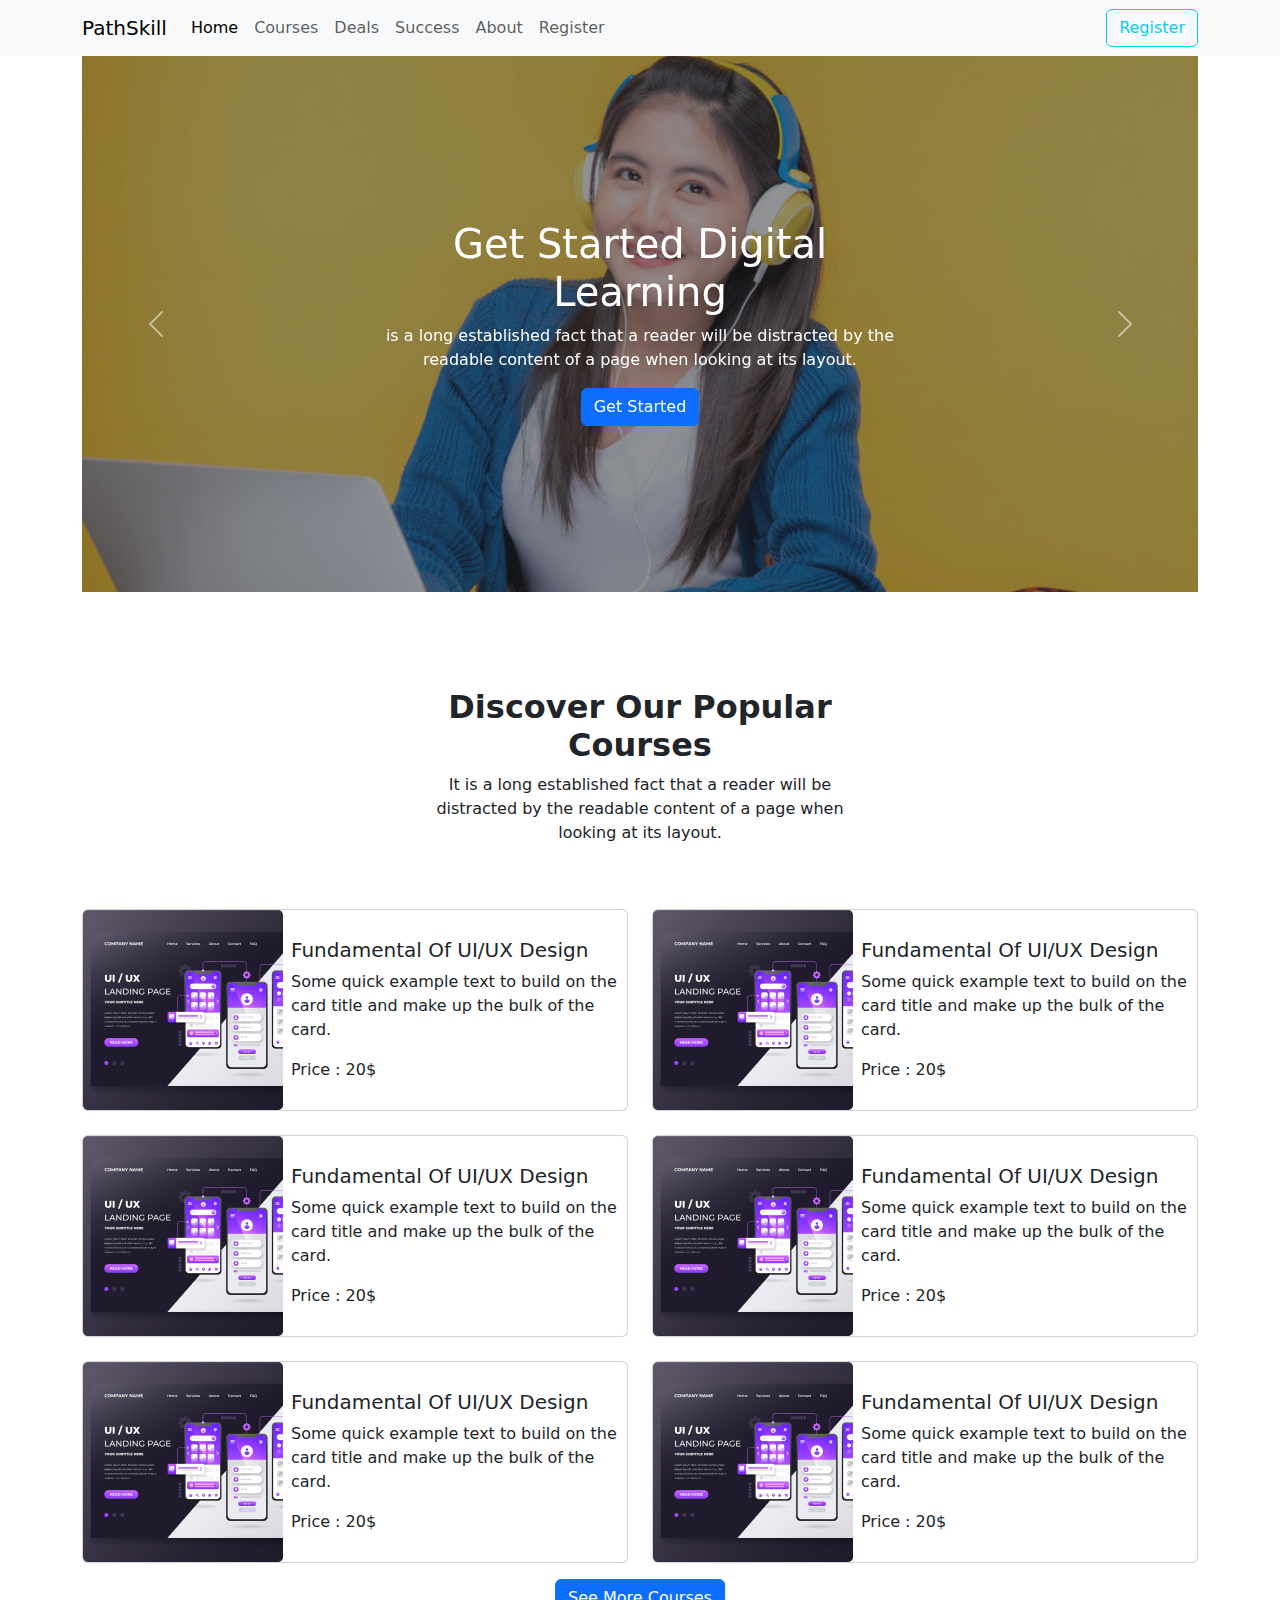
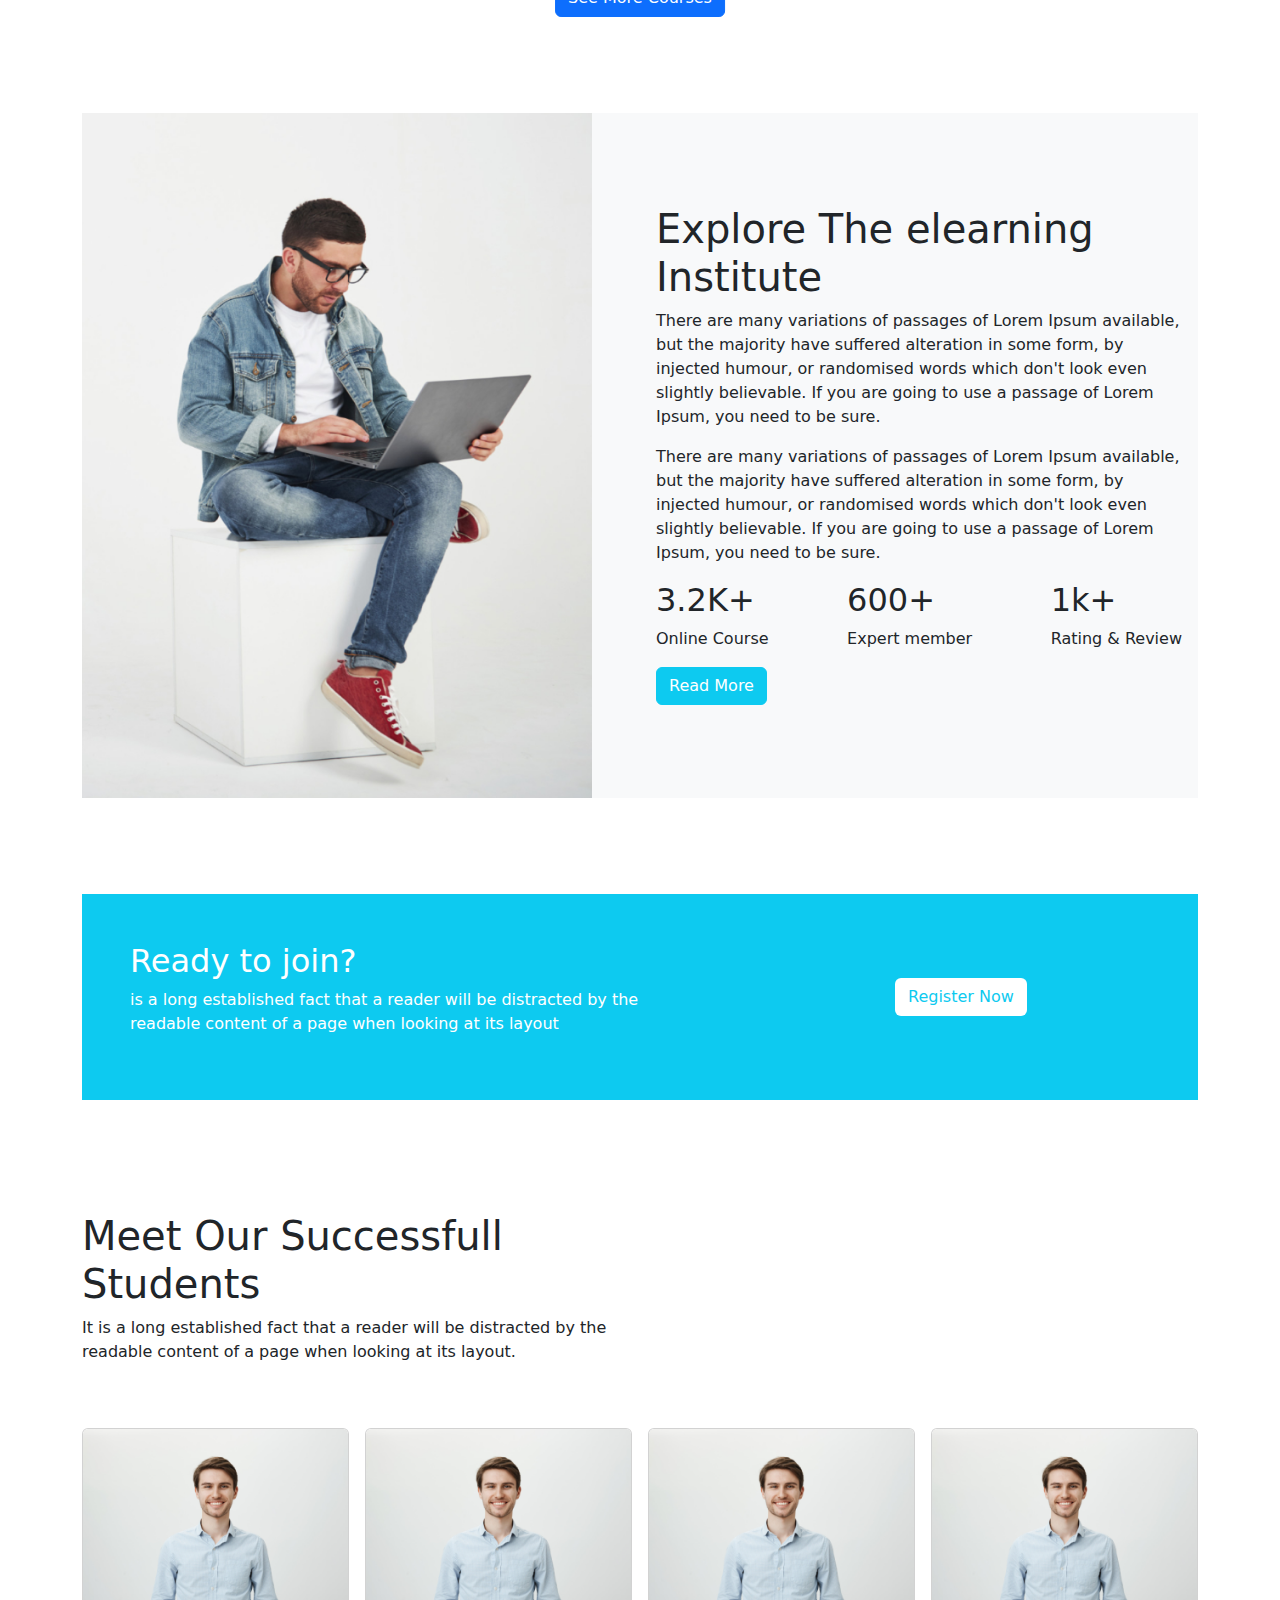
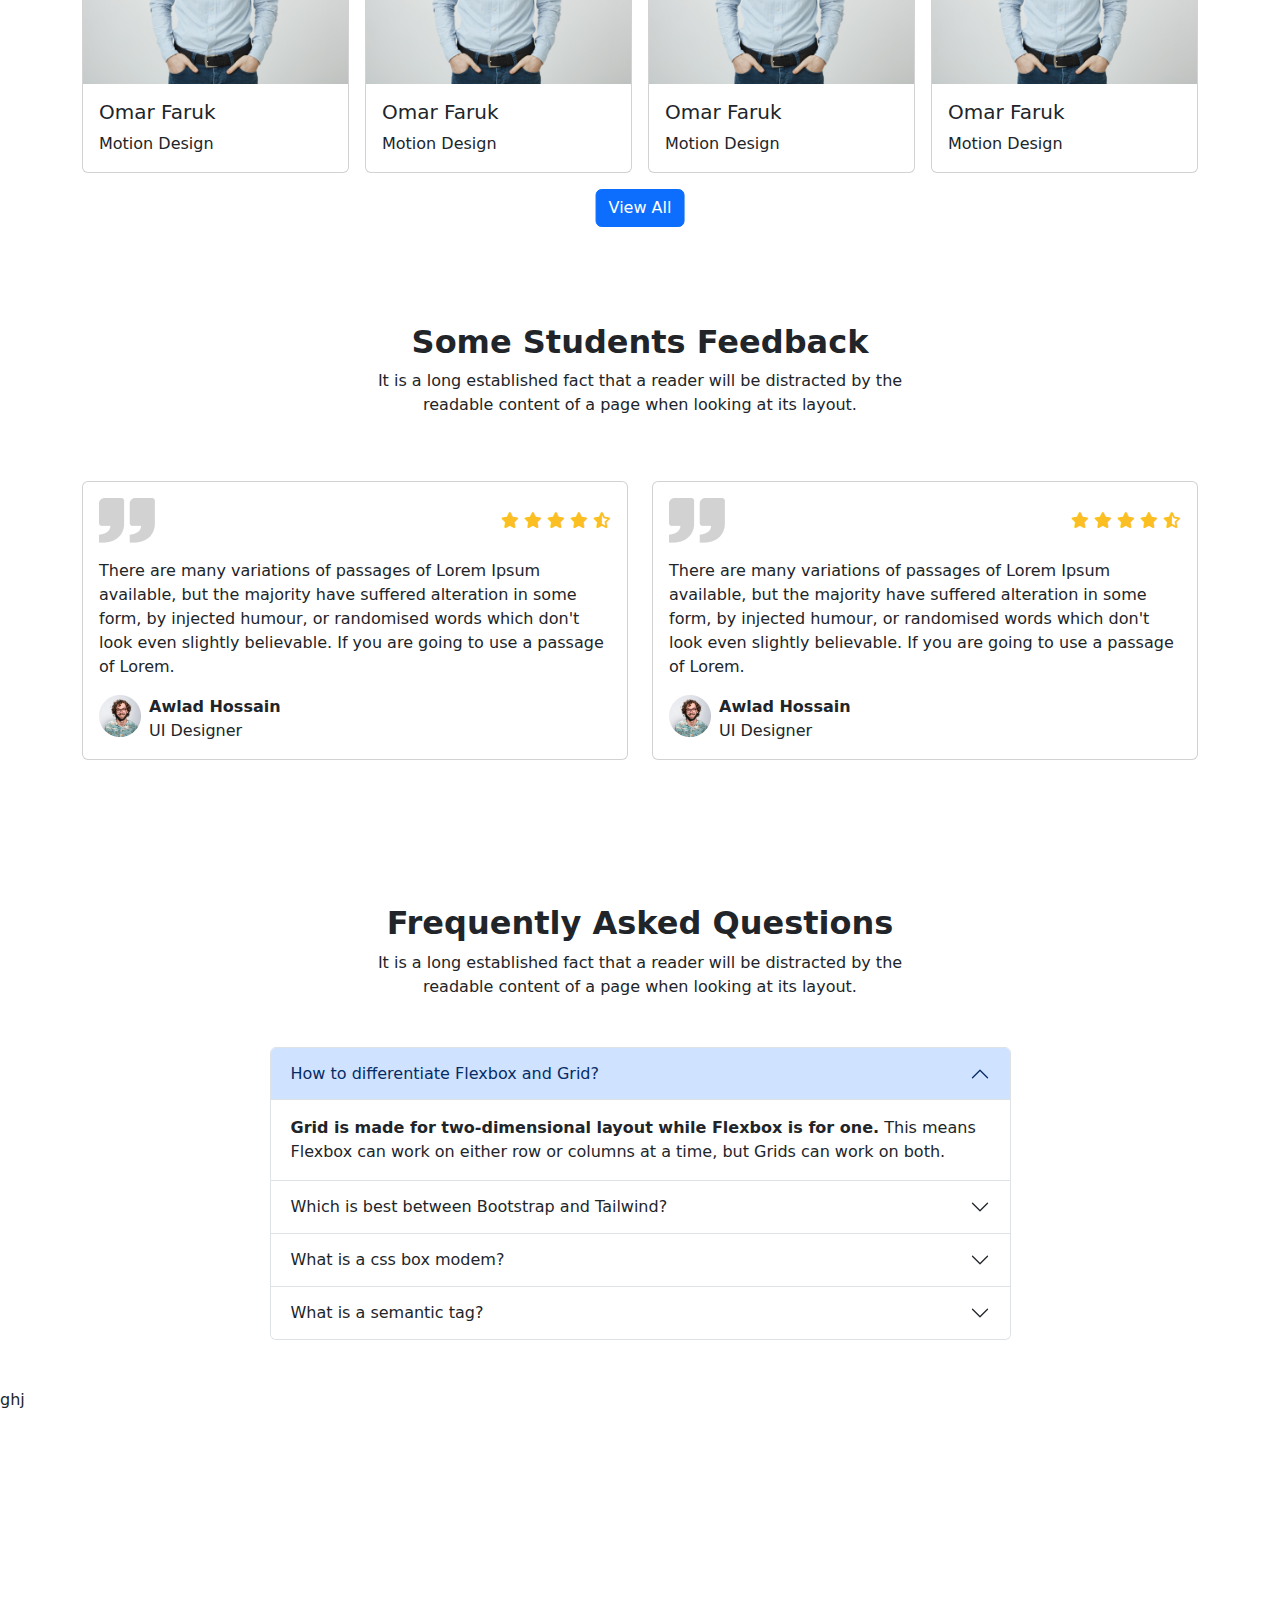
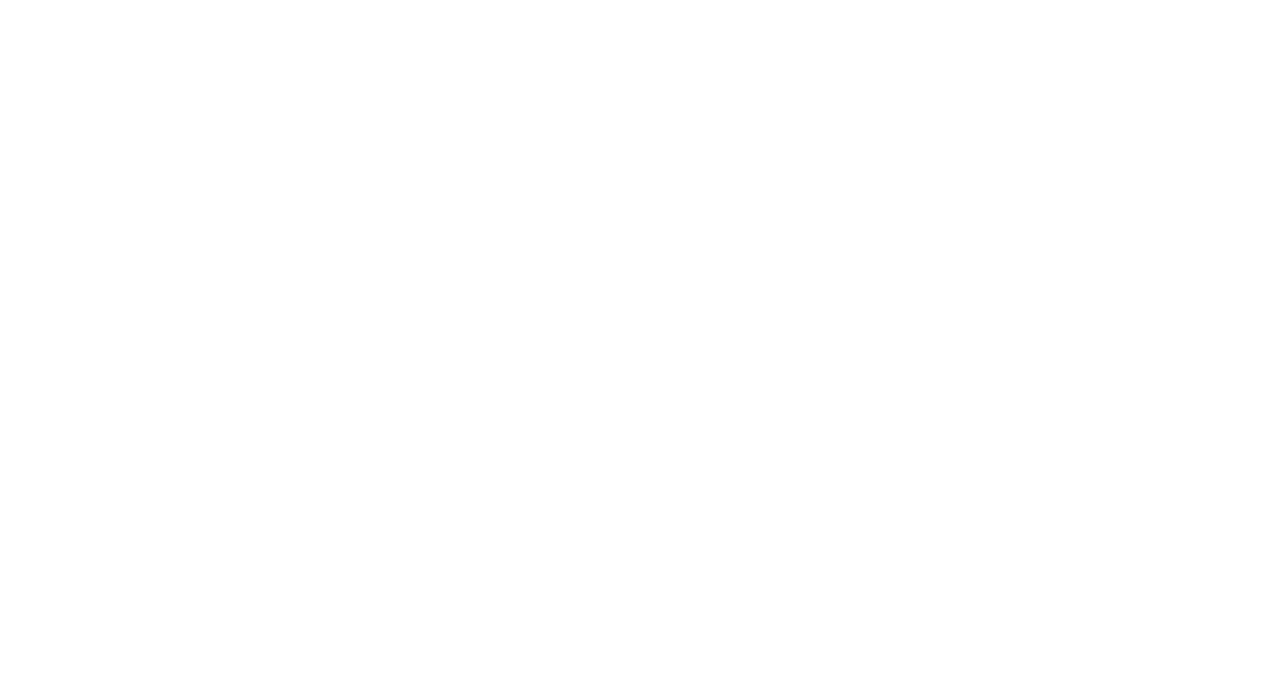
==== index.html @ 7bdda912 "FQA section added" ====
<!DOCTYPE html>
<html lang="en">

<head>
  <meta charset="UTF-8">
  <meta http-equiv="X-UA-Compatible" content="IE=edge">
  <meta name="viewport" content="width=device-width, initial-scale=1.0">
  <title>PathSkill</title>
  <!-- ----- bootstrap css link ---- -->
  <link rel="stylesheet" href="https://cdn.jsdelivr.net/npm/bootstrap@5.2.0/dist/css/bootstrap.min.css">
  <!-- ------ font awesam link ------ -->
  <link rel="stylesheet" href="css/all.min.css">
  <!-- ---- my style link ----- -->
  <link rel="stylesheet" href="css/style.css">
  <style>
    .slider-contain {
      left: 25%;
      right: 25%;
    }
  </style>
</head>

<body>
  <!-- =========== navbar  section start ========= -->
  <nav class="navbar navbar-expand-lg navbar-light bg-light">
    <div class="container justify-content-between d-flex">
      <div>
        <a class="navbar-brand" href="#">PathSkill</a>
        <button class="navbar-toggler" type="button" data-bs-toggle="collapse" data-bs-target="#navbarSupportedContent"
          aria-controls="navbarSupportedContent" aria-expanded="false" aria-label="Toggle navigation">
          <span class="navbar-toggler-icon"></span>
        </button>
      </div>
      <div class="collapse navbar-collapse" id="navbarSupportedContent">
        <ul class="navbar-nav mb-2 mb-lg-0">
          <li class="nav-item">
            <a class="nav-link active" aria-current="page" href="#">Home</a>
          </li>
          <li class="nav-item">
            <a class="nav-link" href="#">Courses</a>
          </li>
          <li class="nav-item">
            <a class="nav-link" href="#">Deals</a>
          </li>
          <li class="nav-item">
            <a class="nav-link" href="#">Success</a>
          </li>
          <li class="nav-item">
            <a class="nav-link" href="#">About</a>
          </li>
          <li class="nav-item">
            <a class="nav-link" href="#">Register</a>
          </li>
        </ul>
      </div>
      <div class=""><button class="btn text-info border-1 border-info">Register</button></div>
    </div>
  </nav>
  <!-- =========== navbar  section end ========= -->
  <!-- =========== Slider section start ========= -->

  <div id="carouselExampleControlsNoTouching" class="container carousel slide" data-bs-touch="false"
    data-bs-interval="false">
    <div class="carousel-inner">
      <div class="carousel-item active">
        <img src="images/slider/slider-1.png" class="d-block w-100" alt="...">
        <div class="bg-dark position-absolute top-0 bg-dark w-100 h-100 bg-opacity-50"></div>
        <div class="carousel-caption top-50 translate-middle-y slider-contain">
          <h1 class="text-white">Get Started Digital Learning</h1>
          <p class="text-white"> is a long established fact that a reader will be distracted by the readable content of
            a page when looking at its layout.</p>
          <button class="btn btn-primary">Get Started</button>
        </div>
      </div>
      <div class="carousel-item">
        <img src="images/slider/slider-2.png" class="d-block w-100" alt="...">
        <div class="bg-dark position-absolute top-0 bg-dark w-100 h-100 bg-opacity-50"></div>
        <div class="carousel-caption top-50 translate-middle-y slider-contain">
          <h1>Get Started Digital Learning</h1>
          <p> is a long established fact that a reader will be distracted by the readable content of a page when looking
            at its layout.</p>
          <button class="btn btn-primary">Get Started</button>
        </div>
      </div>
      <div class="carousel-item">
        <img src="images/slider/slider-3.png" class="d-block w-100" alt="...">
        <div class="bg-dark position-absolute top-0 bg-dark w-100 h-100 bg-opacity-50"></div>
        <div class="carousel-caption top-50 translate-middle-y slider-contain">
          <h1>Get Started Digital Learning</h1>
          <p> is a long established fact that a reader will be distracted by the readable content of a page when looking
            at its layout.</p>
          <button class="btn btn-primary">Get Started</button>
        </div>
      </div>
    </div>
    <button class="carousel-control-prev" type="button" data-bs-target="#carouselExampleControlsNoTouching"
      data-bs-slide="prev">
      <span class="carousel-control-prev-icon" aria-hidden="true"></span>
      <span class="visually-hidden">Previous</span>
    </button>
    <button class="carousel-control-next" type="button" data-bs-target="#carouselExampleControlsNoTouching"
      data-bs-slide="next">
      <span class="carousel-control-next-icon" aria-hidden="true"></span>
      <span class="visually-hidden">Next</span>
    </button>
  </div>
  <!-- =========== Slider section end ========= -->
  <!-- =========== main section start ========= -->
  <main class="container ">
    <div class="mt-5 pt-5 pb-5">
      <div class="w-50 m-auto px-5">
        <h2 class="text-center fw-bold">Discover Our Popular Courses</h2>
        <p class="text-center">It is a long established fact that a reader will be distracted by the readable content of
          a page when looking at its layout.</p>
      </div>
    </div>
    <div>
      <div class="row row-cols-2 row-cols-md-2 g-4">
        <div class="col">
          <div class="card d-flex flex-row align-items-center">
            <div>
              <img class="" src="images/course/course-1.png" class="card-img-top" alt="...">
            </div>
            <div card-body">
              <h5 class="ps-2 card-title">Fundamental Of UI/UX Design</h4>
                <p class="ps-2 card-text">Some quick example text to build on the card title and make up the bulk of the
                  card.</p>
                <p class="ps-2 card-text">Price : 20$</p>
            </div>
          </div>
        </div>

        <div class="col">
          <div class="card d-flex flex-row align-items-center">
            <div>
              <img class="" src="images/course/course-1.png" class="card-img-top" alt="...">
            </div>
            <div card-body">
              <h5 class="ps-2 card-title">Fundamental Of UI/UX Design</h4>
                <p class="ps-2 card-text">Some quick example text to build on the card title and make up the bulk of the
                  card.</p>
                <p class="ps-2 card-text">Price : 20$</p>
            </div>
          </div>
        </div>

        <div class="col">
          <div class="card d-flex flex-row align-items-center">
            <div>
              <img class="" src="images/course/course-1.png" class="card-img-top" alt="...">
            </div>
            <div card-body">
              <h5 class="ps-2 card-title">Fundamental Of UI/UX Design</h4>
                <p class="ps-2 card-text">Some quick example text to build on the card title and make up the bulk of the
                  card.</p>
                <p class="ps-2 card-text">Price : 20$</p>
            </div>
          </div>
        </div>

        <div class="col">
          <div class="card d-flex flex-row align-items-center">
            <div>
              <img class="" src="images/course/course-1.png" class="card-img-top" alt="...">
            </div>
            <div card-body">
              <h5 class="ps-2 card-title">Fundamental Of UI/UX Design</h4>
                <p class="ps-2 card-text">Some quick example text to build on the card title and make up the bulk of the
                  card.</p>
                <p class="ps-2 card-text">Price : 20$</p>
            </div>
          </div>
        </div>

        <div class="col">
          <div class="card d-flex flex-row align-items-center">
            <div>
              <img class="" src="images/course/course-1.png" class="card-img-top" alt="...">
            </div>
            <div card-body">
              <h5 class="ps-2 card-title">Fundamental Of UI/UX Design</h4>
                <p class="ps-2 card-text">Some quick example text to build on the card title and make up the bulk of the
                  card.</p>
                <p class="ps-2 card-text">Price : 20$</p>
            </div>
          </div>
        </div>

        <div class="col">
          <div class="card d-flex flex-row align-items-center">
            <div>
              <img class="" src="images/course/course-1.png" class="card-img-top" alt="...">
            </div>
            <div card-body">
              <h5 class="ps-2 card-title">Fundamental Of UI/UX Design</h4>
                <p class="ps-2 card-text">Some quick example text to build on the card title and make up the bulk of the
                  card.</p>
                <p class="ps-2 card-text">Price : 20$</p>
            </div>
          </div>
        </div>
      </div>
      <div class="m-auto">
        <button class="start-50 btn btn-primary mt-3 position-relative mb-5 translate-middle-x ">See More
          Courses</button>
      </div>
    </div>
    <section class="bg-light my-5">
      <div class="d-flex align-items-center">
        <div class="w-50 pe-5">
          <img class="w-100 " src="images/working.png" alt="">
        </div>
        <div class="w-50">
          <div class="bg-light card border-0 p-0 ">
            <div class="card-body">
              <h1 class="card-title">Explore The elearning Institute</h1>
              <p class="card-text">There are many variations of passages of Lorem Ipsum available, but the majority have
                suffered alteration in some form, by injected humour, or randomised words which don't look even slightly
                believable. If you are going to use a passage of Lorem Ipsum, you need to be sure.</p>
              <p class="card-text">There are many variations of passages of Lorem Ipsum available, but the majority have
                suffered alteration in some form, by injected humour, or randomised words which don't look even slightly
                believable. If you are going to use a passage of Lorem Ipsum, you need to be sure.</p>
              <div class="d-flex justify-content-between">
                <div>
                  <h2>3.2K+</h2>
                  <p>Online Course</p>
                </div>
                <div>
                  <h2>600+</h2>
                  <p>Expert member</p>
                </div>
                <div>
                  <h2>1k+</h2>
                  <p>Rating & Review</p>
                </div>
              </div>
              <a href="#" class="btn btn-info text-white">Read More</a>
            </div>
          </div>
        </div>
      </div>
    </section>
    <section class="py-5 my-5">
      <div class="bg-info p-5 d-flex align-items-center ">
        <div class="w-50">
          <h2 class="text-white">Ready to join?</h2>
          <p class="text-white"> is a long established fact that a reader will be distracted by the readable content of
            a page when looking at its layout</p>
        </div>
        <div class="w-50">
          <button class="position-relative start-50 btn bg-white text-info btn-white">Register Now</button>
        </div>
      </div>
    </section>
    <section>
      <div class="w-50 mb-5">
        <div class="card border-0 p-0 ">
          <div class="card-body ps-0">
            <h1 class="card-title">Meet Our Successfull Students</h1>
            <p class="card-text">It is a long established fact that a reader will be distracted by the readable content
              of a page when looking at its layout.</p>
          </div>
        </div>
      </div>
      <div class="d-flex gap-3">
        <div class="card">
          <img src="images/student/student-1.png" class="card-img-top" alt="...">
          <div class="card-body">
            <h5 class="card-title">Omar Faruk</h5>
            <p class="card-text">Motion Design</p>
          </div>
        </div>
        <div class="card">
          <img src="images/student/student-1.png" class="card-img-top" alt="...">
          <div class="card-body">
            <h5 class="card-title">Omar Faruk</h5>
            <p class="card-text">Motion Design</p>
          </div>
        </div>
        <div class="card">
          <img src="images/student/student-1.png" class="card-img-top" alt="...">
          <div class="card-body">
            <h5 class="card-title">Omar Faruk</h5>
            <p class="card-text">Motion Design</p>
          </div>
        </div>
        <div class="card">
          <img src="images/student/student-1.png" class="card-img-top" alt="...">
          <div class="card-body">
            <h5 class="card-title">Omar Faruk</h5>
            <p class="card-text">Motion Design</p>
          </div>
        </div>
      </div>
      <div class="m-auto">
        <button class="start-50 btn btn-primary mt-3 position-relative mb-5 translate-middle-x ">View All</button>
      </div>
    </section>
    <section class="pb-5">
      <div class="mt-5 pb-5">
        <div class="w-50 m-auto px-2">
          <h2 class="text-center fw-bold">Some Students Feedback</h2>
          <p class="text-center">It is a long established fact that a reader will be distracted by the readable content
            of a page when looking at its layout.</p>
        </div>
      </div>
      <div class="mb-5">
        <div class="row">
          <div class="col-sm-6">
            <div class="card">
              <div class="card-body">
                <div style="color:#FBBF24;" class="d-flex justify-content-between align-items-center">
                  <div>
                    <img src="images/comma.png" alt="">
                  </div>
                  <div>
                    <span><i class="fa-solid fa-star"></i></span>
                    <span><i class="fa-solid fa-star"></i></span>
                    <span><i class="fa-solid fa-star"></i></span>
                    <span><i class="fa-solid fa-star"></i></span>
                    <span><i class="fa-solid fa-star-half-stroke"></i></span>
                  </div>
                </div>
                <p class="mt-3">There are many variations of passages of Lorem Ipsum available, but the majority have
                  suffered alteration in some form, by injected humour, or randomised words which don't look even
                  slightly believable. If you are going to use a passage of Lorem.</p>
                <div class="d-flex">
                  <div>
                    <img src="images/student/student-5.png" alt="">
                  </div>
                  <div class="ms-2">
                    <p class="fw-bold m-0">Awlad Hossain</p>
                    <p class=" m-0">UI Designer</p>
                  </div>
                </div>
              </div>
            </div>
          </div>
          <div class="col-sm-6">
            <div class="card">
              <div class="card-body">
                <div style="color:#FBBF24;" class="d-flex justify-content-between align-items-center">
                  <div>
                    <img src="images/comma.png" alt="">
                  </div>
                  <div>
                    <span><i class="fa-solid fa-star"></i></span>
                    <span><i class="fa-solid fa-star"></i></span>
                    <span><i class="fa-solid fa-star"></i></span>
                    <span><i class="fa-solid fa-star"></i></span>
                    <span><i class="fa-solid fa-star-half-stroke"></i></span>
                  </div>
                </div>
                <p class="mt-3">There are many variations of passages of Lorem Ipsum available, but the majority have
                  suffered alteration in some form, by injected humour, or randomised words which don't look even
                  slightly believable. If you are going to use a passage of Lorem.</p>
                <div class="d-flex">
                  <div>
                    <img src="images/student/student-5.png" alt="">
                  </div>
                  <div class="ms-2">
                    <p class="fw-bold m-0">Awlad Hossain</p>
                    <p class=" m-0">UI Designer</p>
                  </div>
                </div>
              </div>
            </div>
          </div>
        </div>
      </div>
    </section>
    <section>
      <div class="mt-5 pb-5">
        <div class="w-50 m-auto px-2 mb-5">
          <div>
            <h2 class="text-center fw-bold">Frequently Asked Questions</h2>
            <p class="text-center">It is a long established fact that a reader will be distracted by the readable
              content of a page when looking at its layout.</p>
          </div>
        </div>
        <div class="w-75 m-auto px-5">
          <div class="accordion" id="accordionExample">
            <div class="accordion-item">
              <h2 class="accordion-header" id="headingOne">
                <button class="accordion-button" type="button" data-bs-toggle="collapse" data-bs-target="#collapseOne"
                  aria-expanded="true" aria-controls="collapseOne">
                  How to differentiate Flexbox and Grid?
                </button>
              </h2>
              <div id="collapseOne" class="accordion-collapse collapse show" aria-labelledby="headingOne"
                data-bs-parent="#accordionExample">
                <div class="accordion-body">
                  <strong>Grid is made for two-dimensional layout while Flexbox is for one.</strong> This means Flexbox
                  can work on either row or columns at a time, but Grids can work on both.
                </div>
              </div>
            </div>
            <div class="accordion-item">
              <h2 class="accordion-header" id="headingTwo">
                <button class="accordion-button collapsed" type="button" data-bs-toggle="collapse"
                  data-bs-target="#collapseTwo" aria-expanded="false" aria-controls="collapseTwo">
                  Which is best between Bootstrap and Tailwind?
                </button>
              </h2>
              <div id="collapseTwo" class="accordion-collapse collapse" aria-labelledby="headingTwo"
                data-bs-parent="#accordionExample">
                <div class="accordion-body">
                  <strong>Bootstrap's utility and layout classes provide you with everything you need to style a
                    responsive webpage.</strong> With Tailwind, however, you are much more involved in styling the
                  webpage because you end up having to create your own components using the utility classes that the
                  framework offers.
                </div>
              </div>
            </div>
            <div class="accordion-item">
              <h2 class="accordion-header" id="headingThree">
                <button class="accordion-button collapsed" type="button" data-bs-toggle="collapse"
                  data-bs-target="#collapseThree" aria-expanded="false" aria-controls="collapseThree">
                  What is a css box modem?
                </button>
              </h2>
              <div id="collapseThree" class="accordion-collapse collapse" aria-labelledby="headingThree"
                data-bs-parent="#accordionExample">
                <div class="accordion-body">
                  The CSS box model is essentially <strong> a box that wraps around every HTML element.</strong> It
                  consists of: margins, borders, padding, and the actual content. The image below illustrates the box
                  model: Explanation of the different parts: Content - The content of the box, where text and images
                  appear.
                </div>
              </div>
            </div>
            <div class="accordion-item">
              <h2 class="accordion-header" id="headingThree">
                <button class="accordion-button collapsed" type="button" data-bs-toggle="collapse"
                  data-bs-target="#collapseThree" aria-expanded="false" aria-controls="collapseThree">
                  What is a semantic tag?
                </button>
              </h2>
              <div id="collapseThree" class="accordion-collapse collapse" aria-labelledby="headingThree"
                data-bs-parent="#accordionExample">
                <div class="accordion-body">
                  The HTML semantics refers to the tags that provide meaning to an HTML page rather than just
                  presentation. It makes HTML more comprehensible by better defining the different sections and layout
                  of web pages.
                </div>
              </div>
            </div>
          </div>
        </div>
      </div>
    </section>
  </main>
  <!-- =========== main section end ========= -->





  <div style="height:100vh;" class="border-3 border-danger">ghj</div>
  <!-- ----- font awesame js link ---  -->
  <script src="js/brands.min.js"></script>
  <!-- ----- bootstrap js link ---- -->
  <script src="https://cdn.jsdelivr.net/npm/bootstrap@5.2.0/dist/js/bootstrap.bundle.min.js"></script>
</body>

</html>
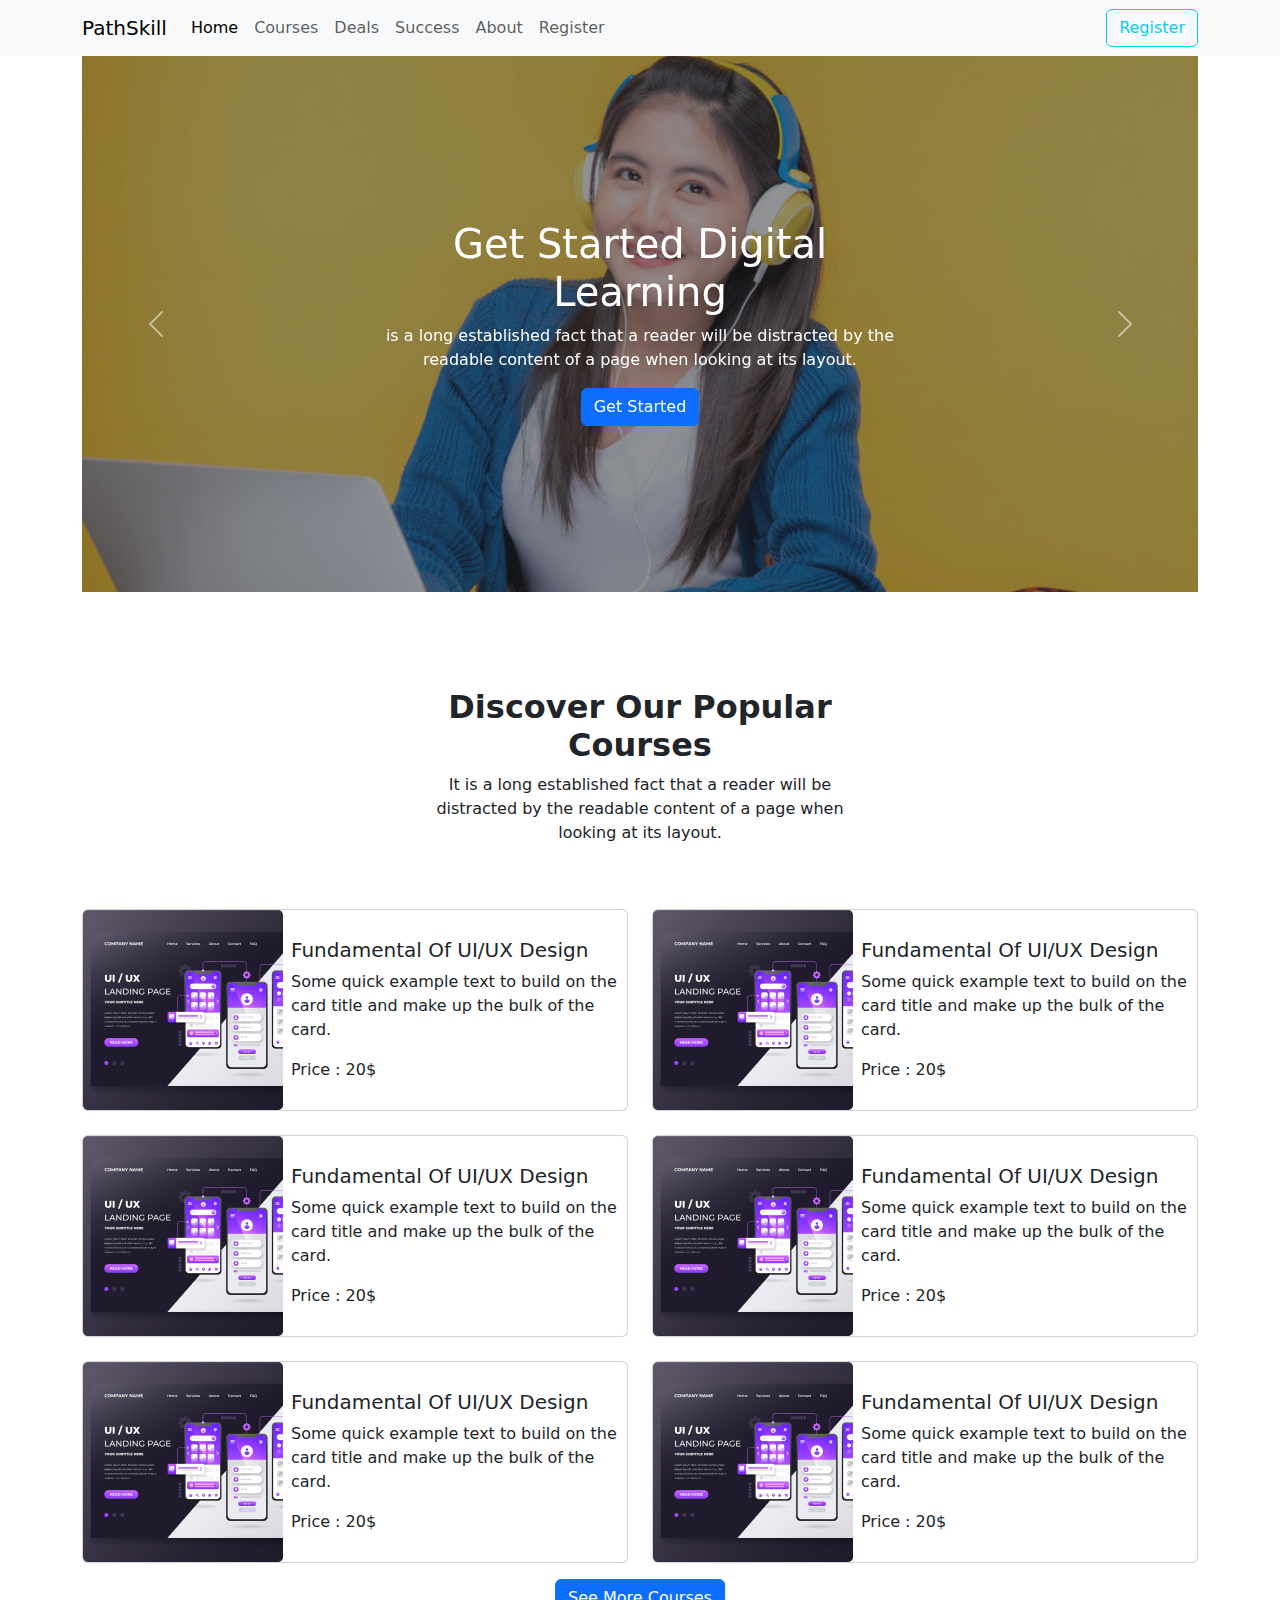
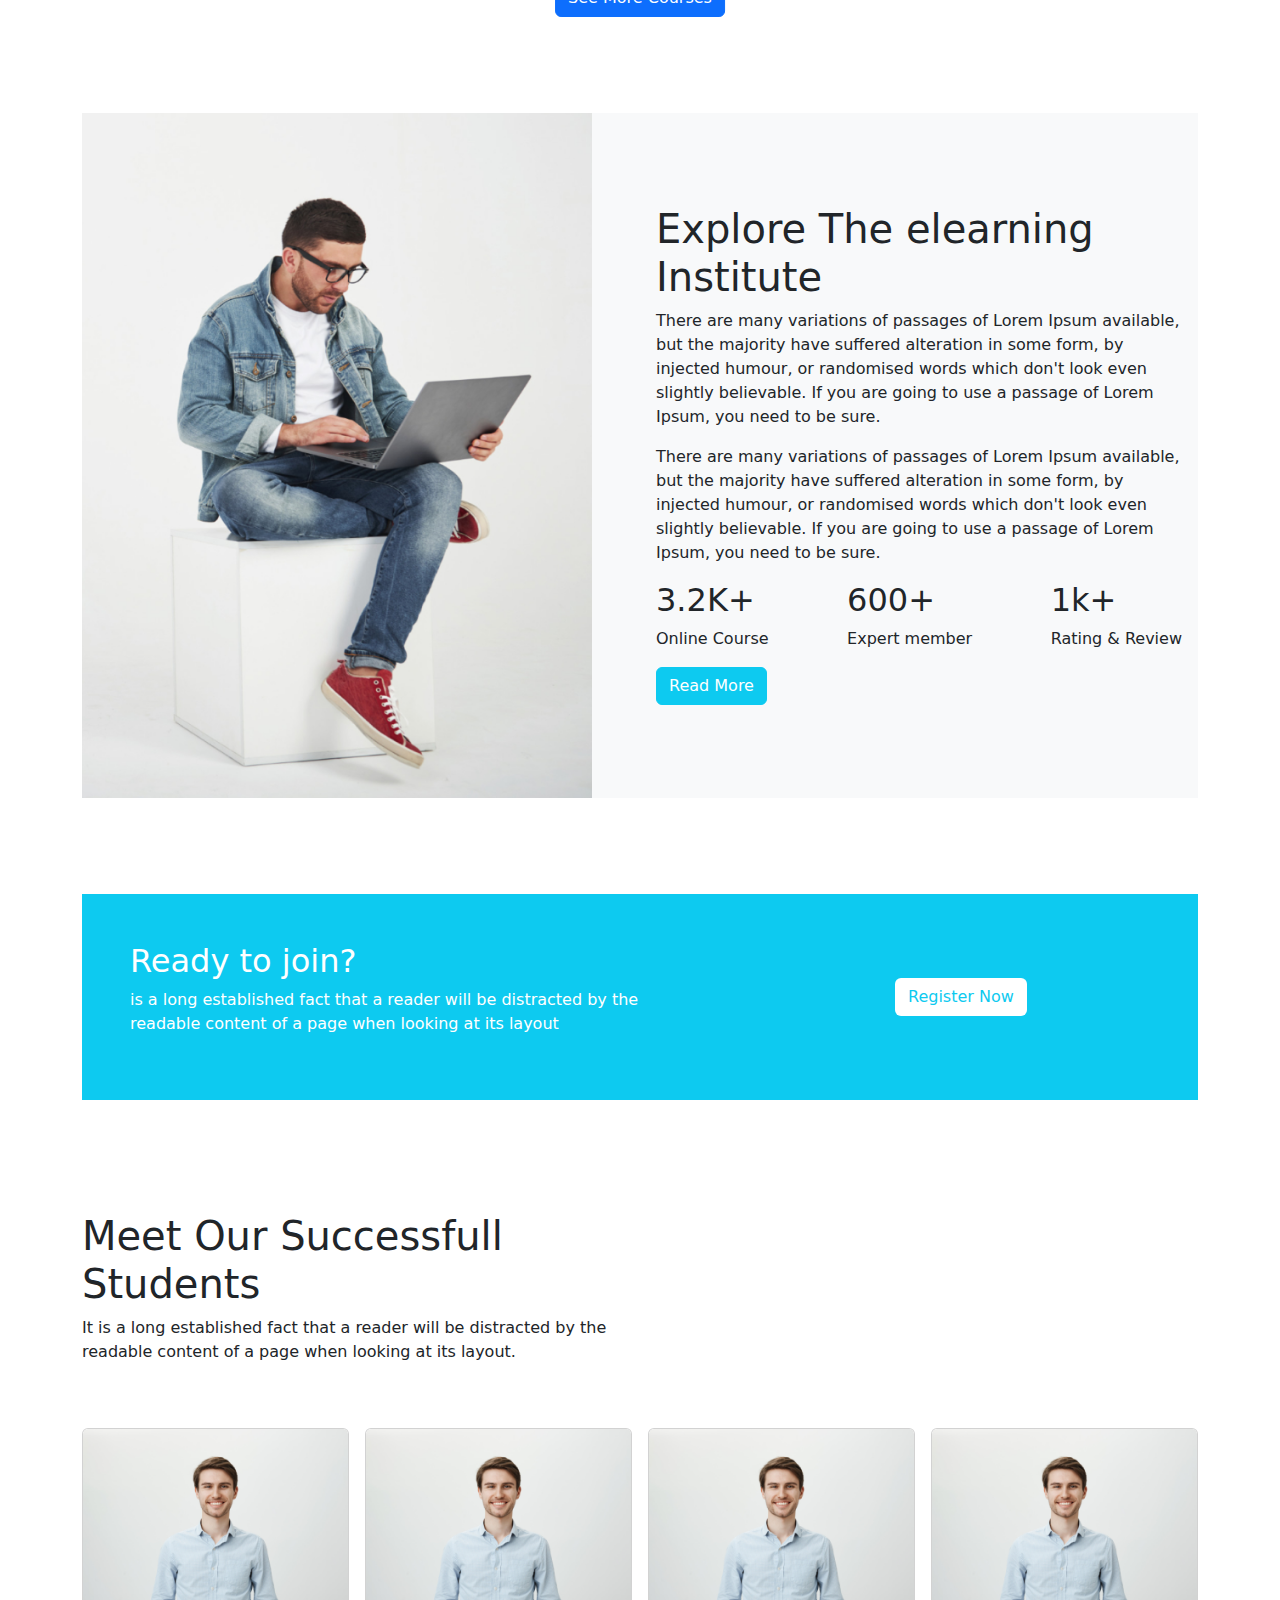
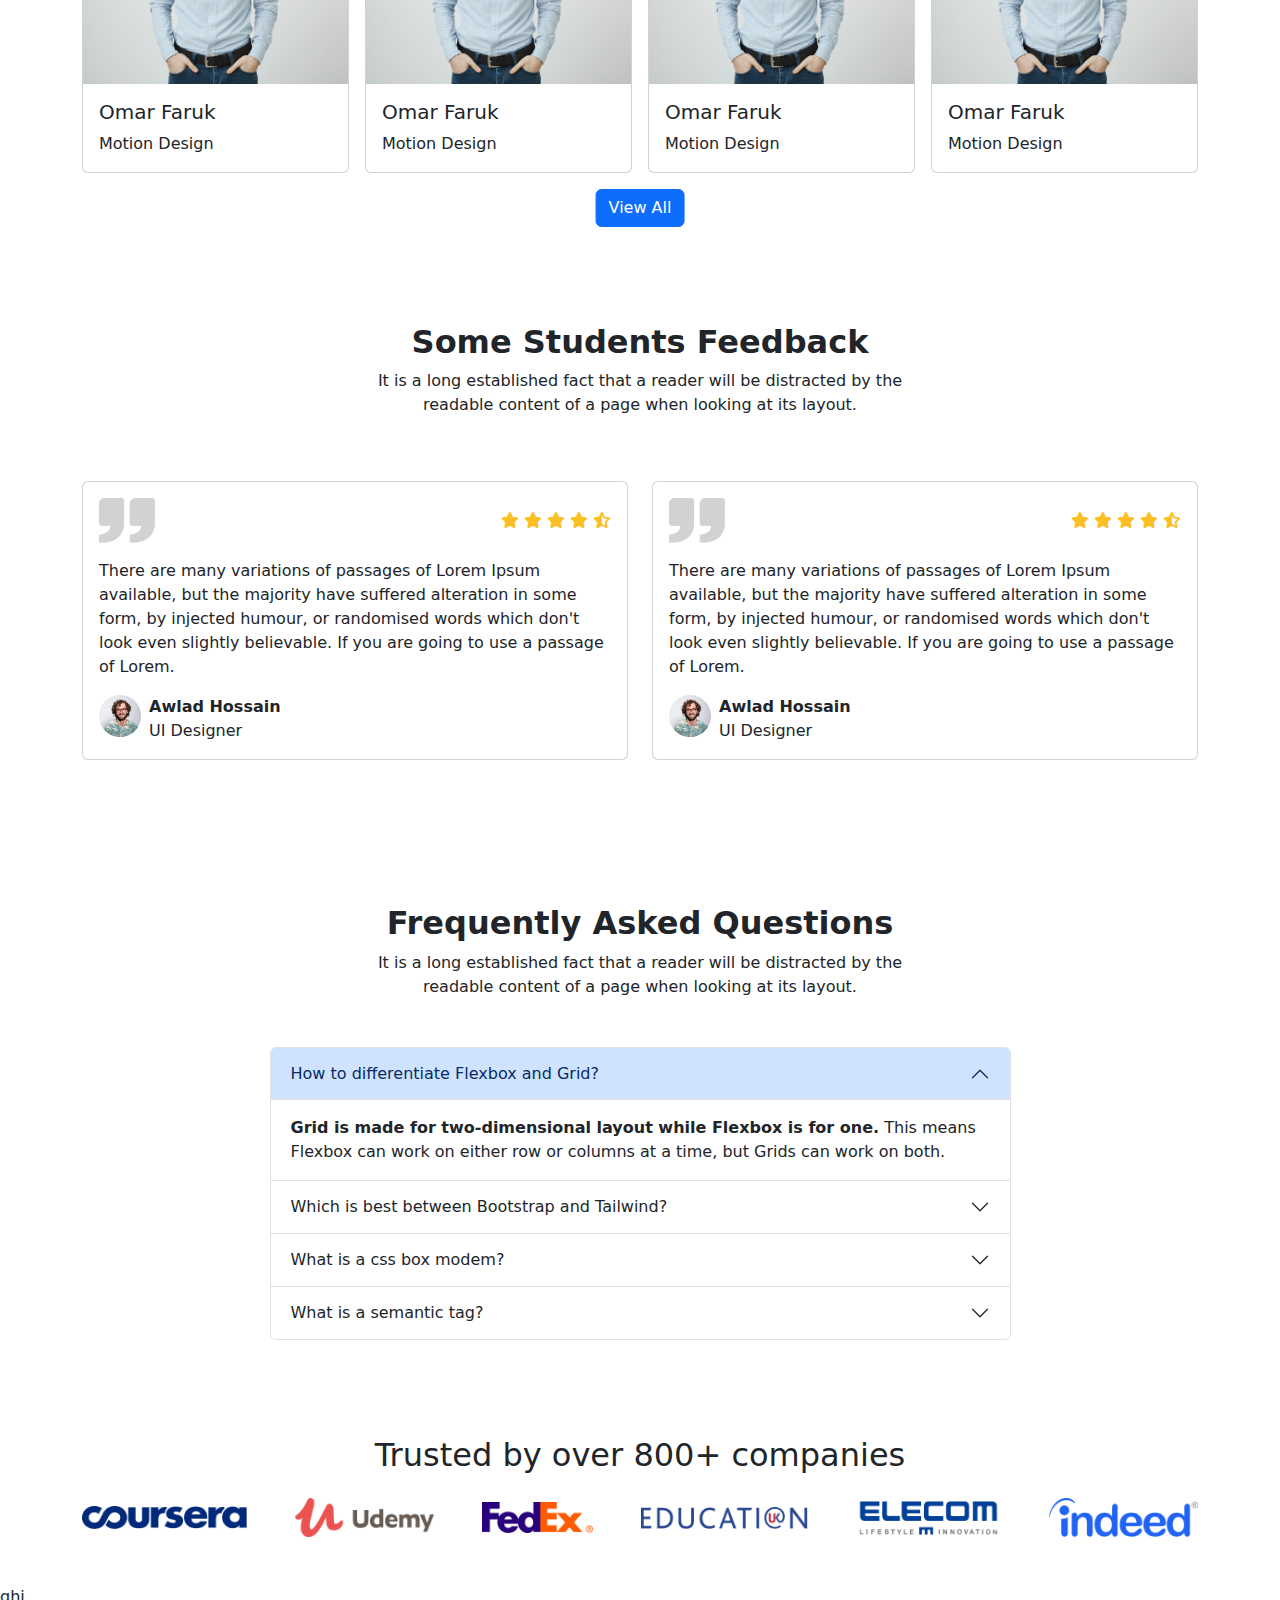
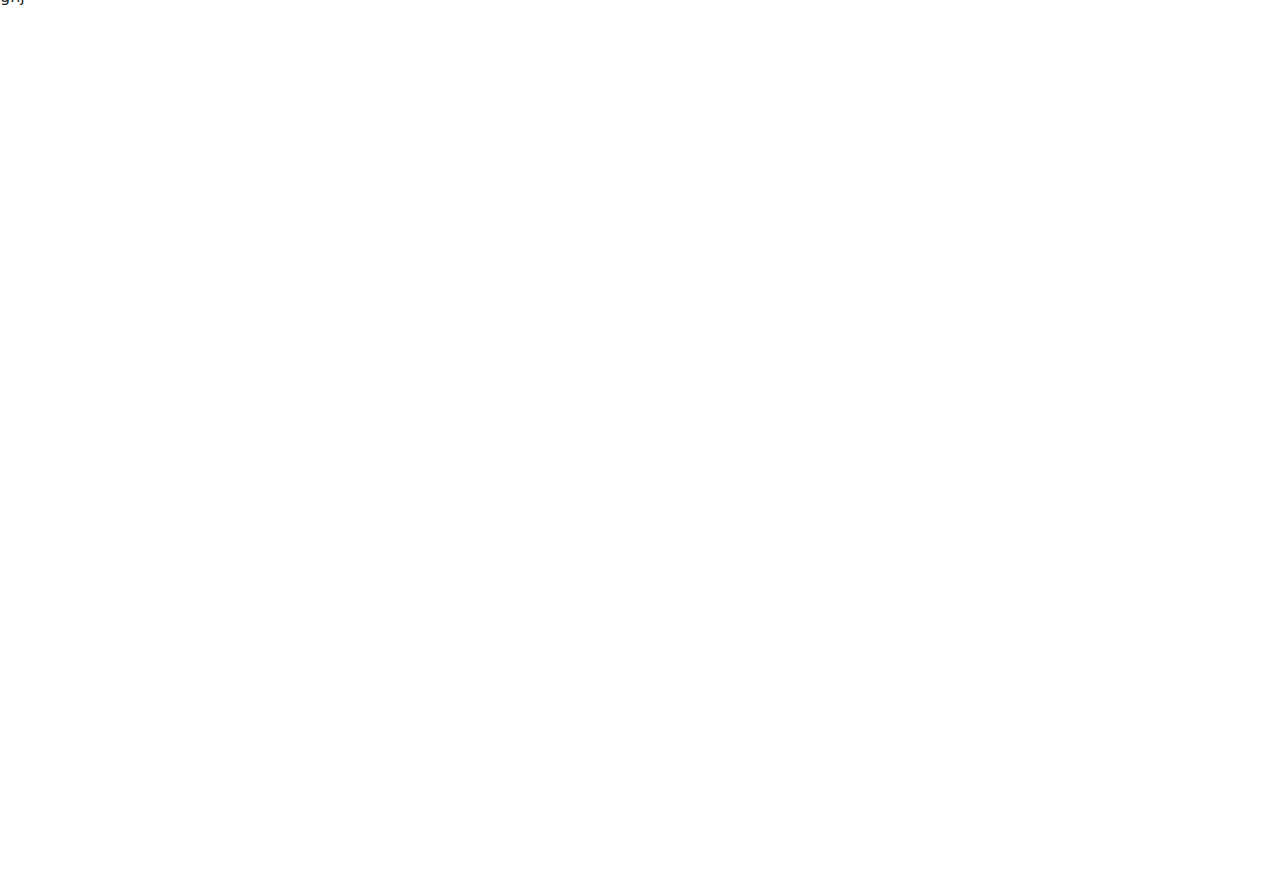
==== commit fe08de8f: "company logos section added" ====
--- a/index.html
+++ b/index.html
@@ -449,6 +449,34 @@
         </div>
       </div>
     </section>
+     <!-- ---------------- company logo section start --------------- -->
+    <section class="py-5">
+      <div>
+        <h2 class="text-center mb-4">Trusted by over 800+ companies</h2>
+        <div class="d-flex gap-5 justify-content-between align-items-center">
+          <div class="" >
+            <img class="w-100" src="images/company/company-1.png" alt="">
+          </div>
+          <div>
+            <img class="w-100" src="images/company/company-2.png" alt="">
+          </div>
+          <div>
+            <img class="w-100" src="images/company/company-3.png" alt="">
+          </div>
+          <div>
+            <img class="w-100" src="images/company/company-4.png" alt="">
+          </div>
+          <div>
+            <img class="w-100" src="images/company/company-5.png" alt="">
+          </div>
+          <div>
+            <img class="w-100" src="images/company/company-6.png" alt="">
+          </div>
+        </div>
+      </div>
+    </section>
+     <!-- ---------------- company logo section start --------------- -->
+
   </main>
   <!-- =========== main section end ========= -->
 
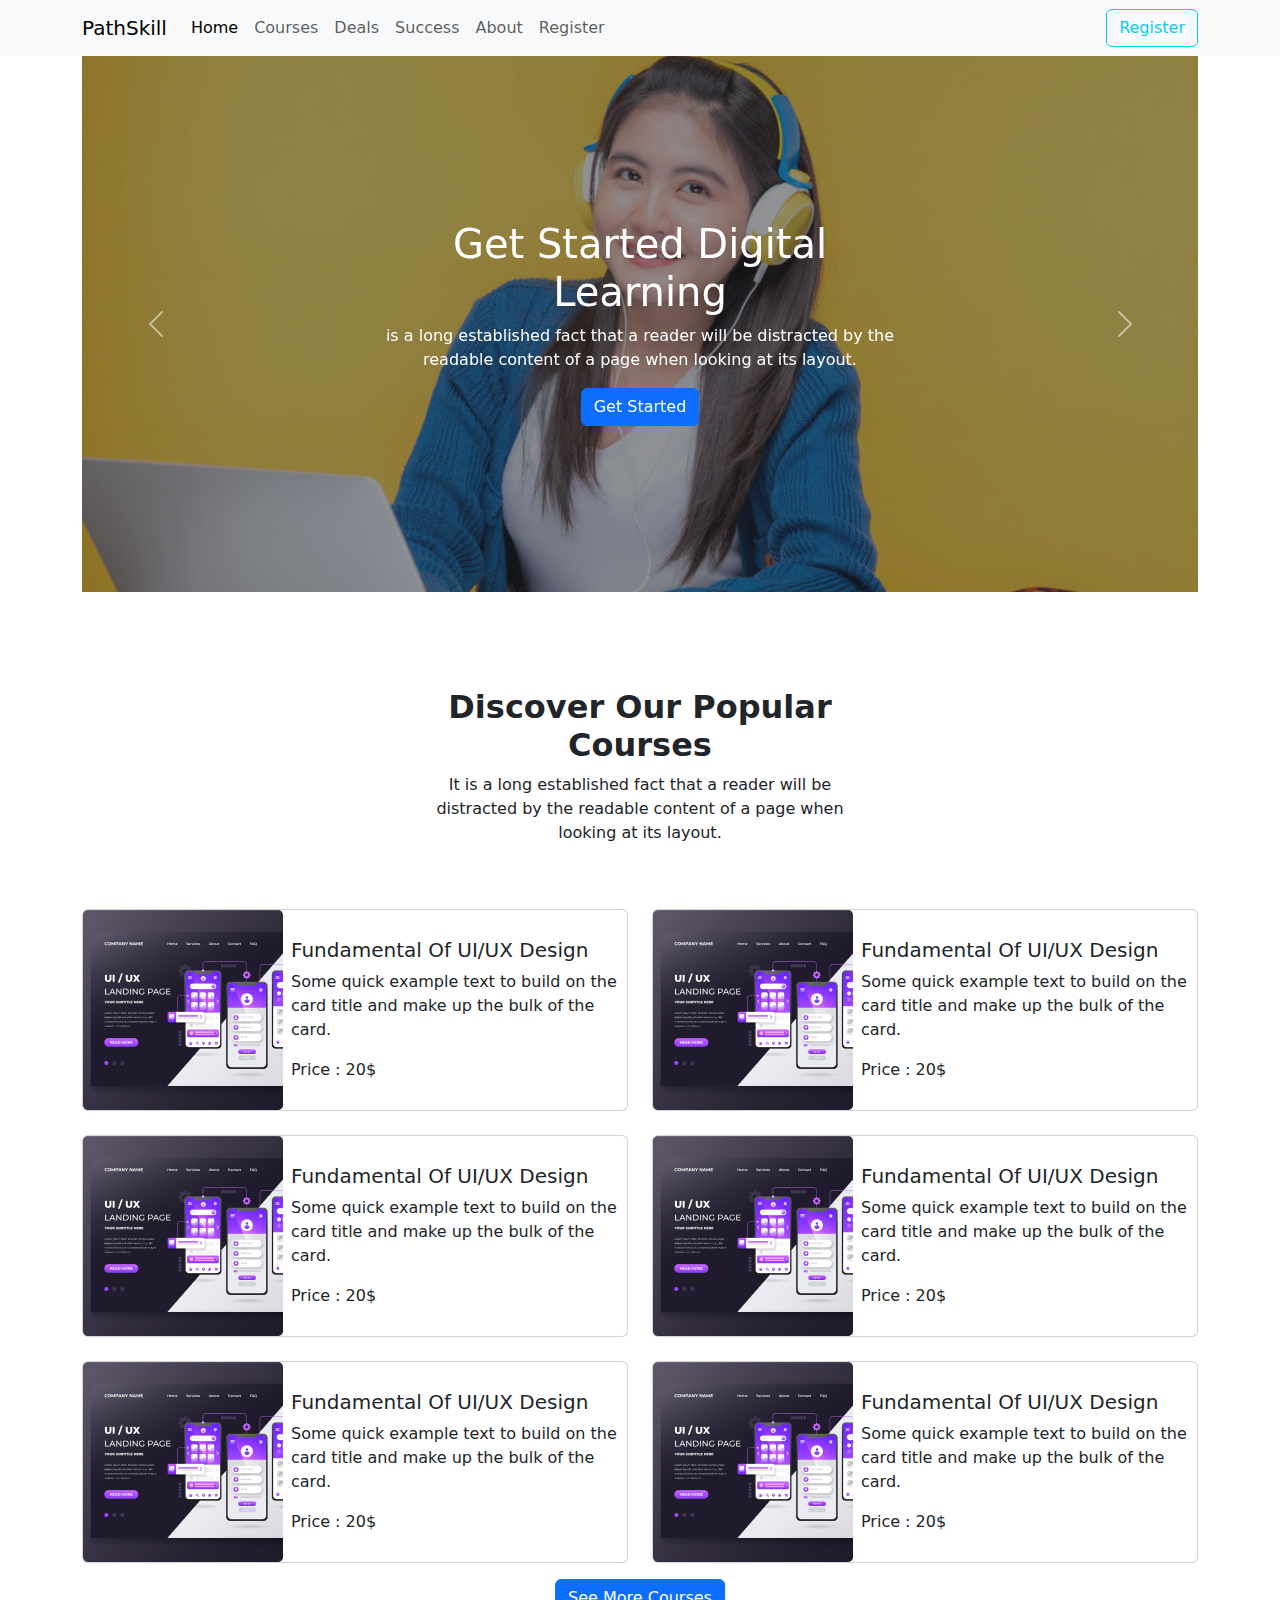
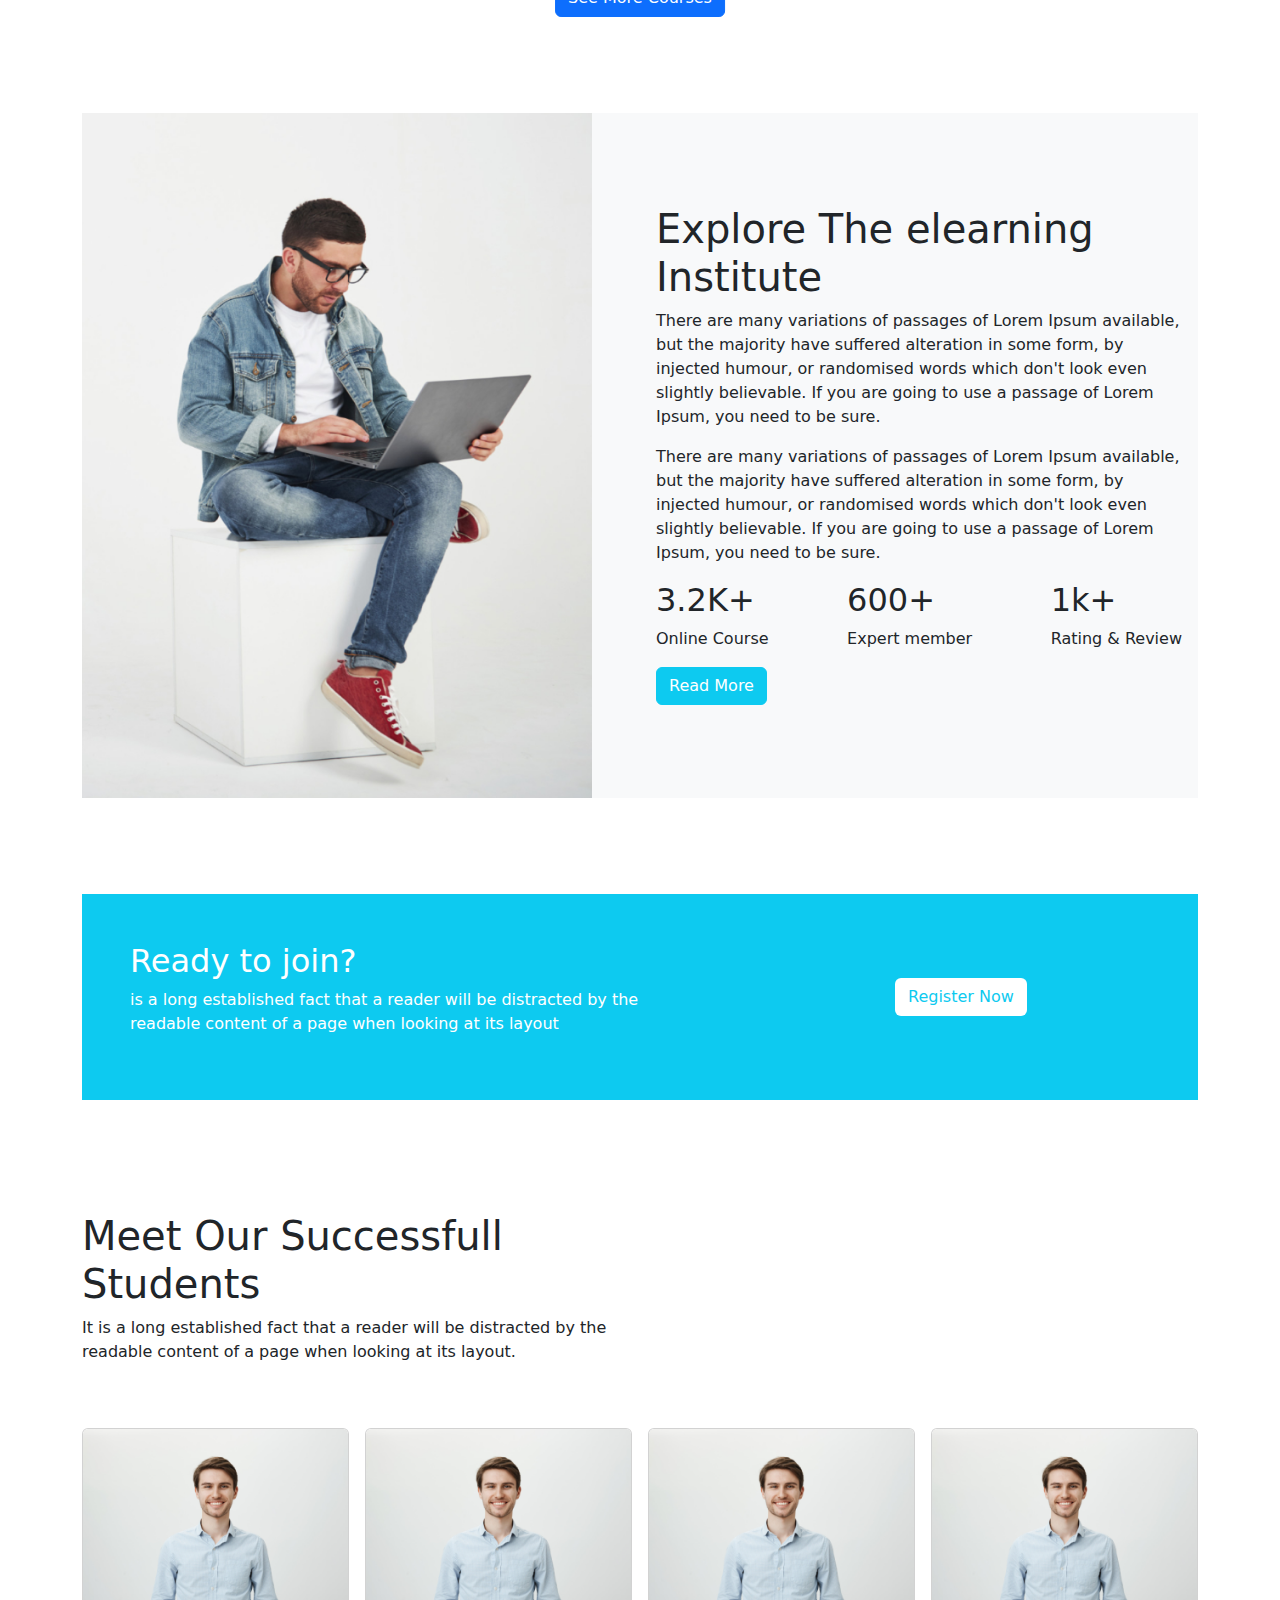
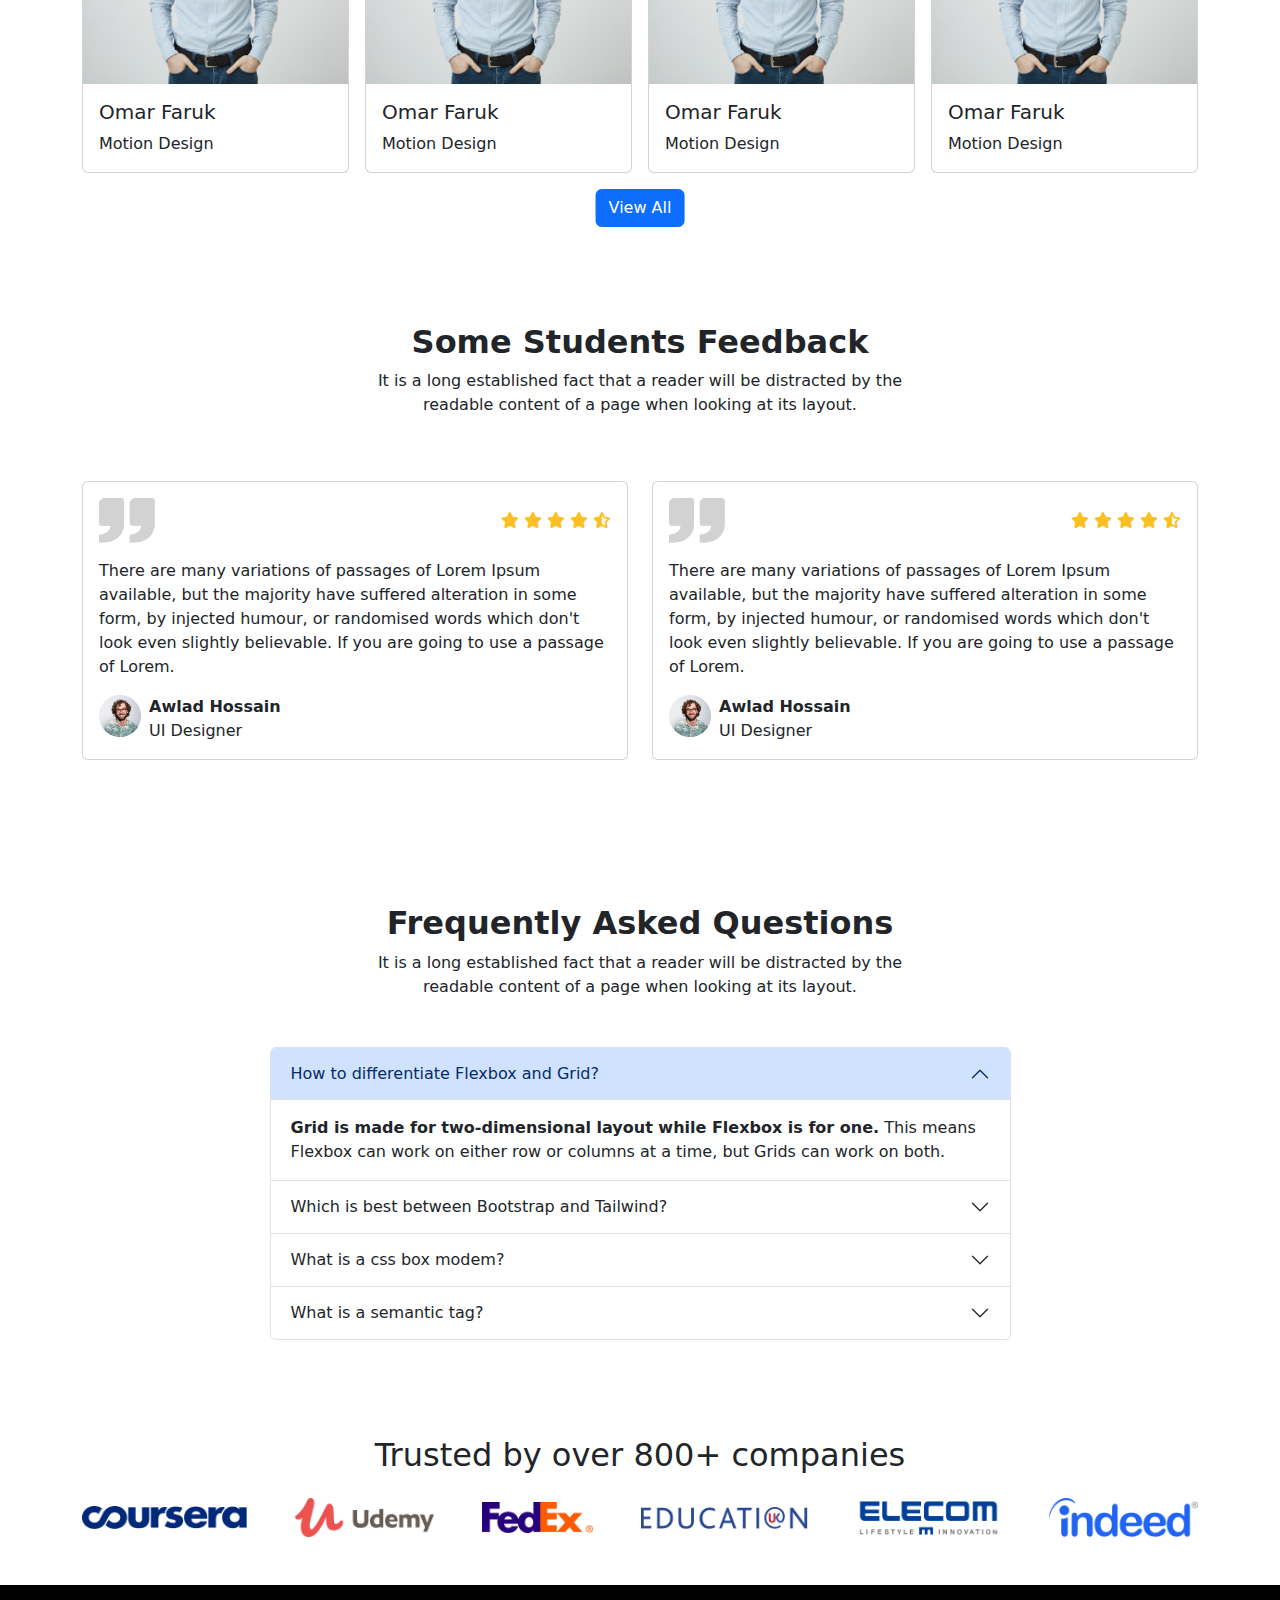
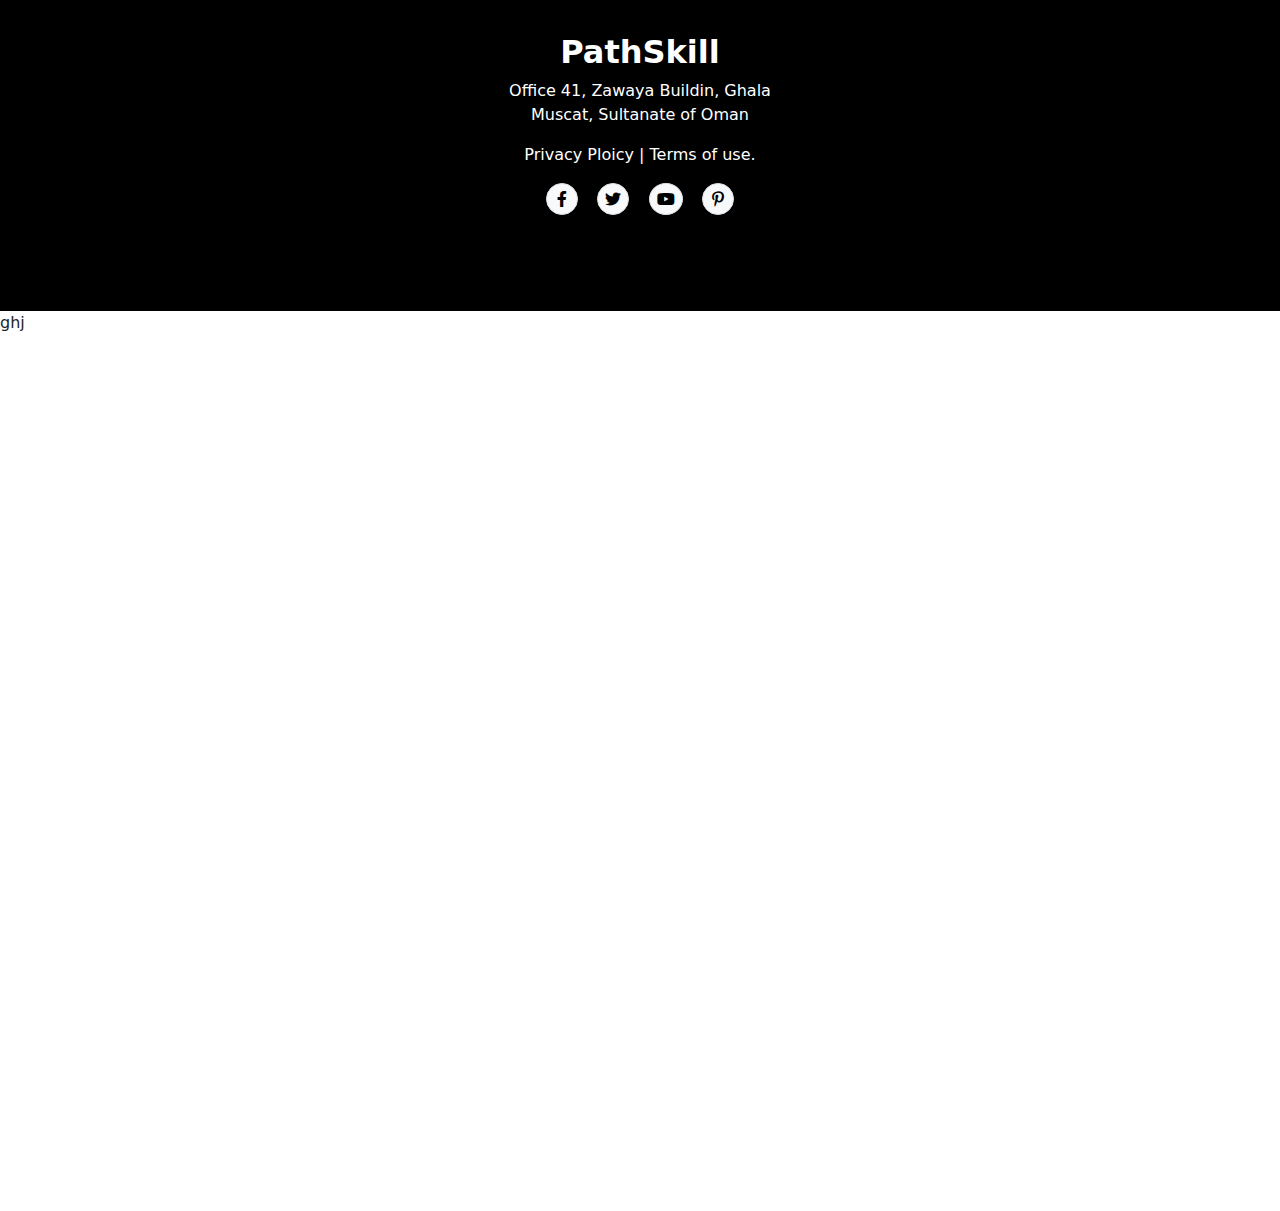
==== commit 08a74dcd: "footer added" ====
--- a/index.html
+++ b/index.html
@@ -476,9 +476,27 @@
       </div>
     </section>
      <!-- ---------------- company logo section start --------------- -->
-
   </main>
   <!-- =========== main section end ========= -->
+  <!-- ========= footer section start ========= -->
+  <footer class="bg-black py-5">
+    <div class="">
+      <div class="w-25 m-auto px-2 mb-5">
+        <div class="text-white">
+          <h2 class="text-center fw-bold">PathSkill</h2>
+          <p class="text-center">Office 41, Zawaya Buildin, Ghala Muscat, 
+            Sultanate of Oman</p>
+          <p class="text-center">Privacy Ploicy  |   Terms of use.</p>
+          <div class="px-5 d-flex justify-content-around m-auto">
+            <span><i style="padding: 7px 10px;" class="text-bg-light border rounded-circle  fa-brands fa-facebook-f"></i></span>
+            <span><i style="padding: 7px;" class="text-bg-light border rounded-circle  fa-brands fa-twitter"></i></span>
+            <span><i style="padding: 7px;" class="text-bg-light border rounded-circle  fa-brands fa-youtube"></i></span>
+            <span><i style="padding: 7px 9px;" class="text-bg-light border rounded-circle  fa-brands fa-pinterest-p"></i></span>
+          </div>
+        </div>
+      </div>
+    </div>
+  </footer>
 
 
 
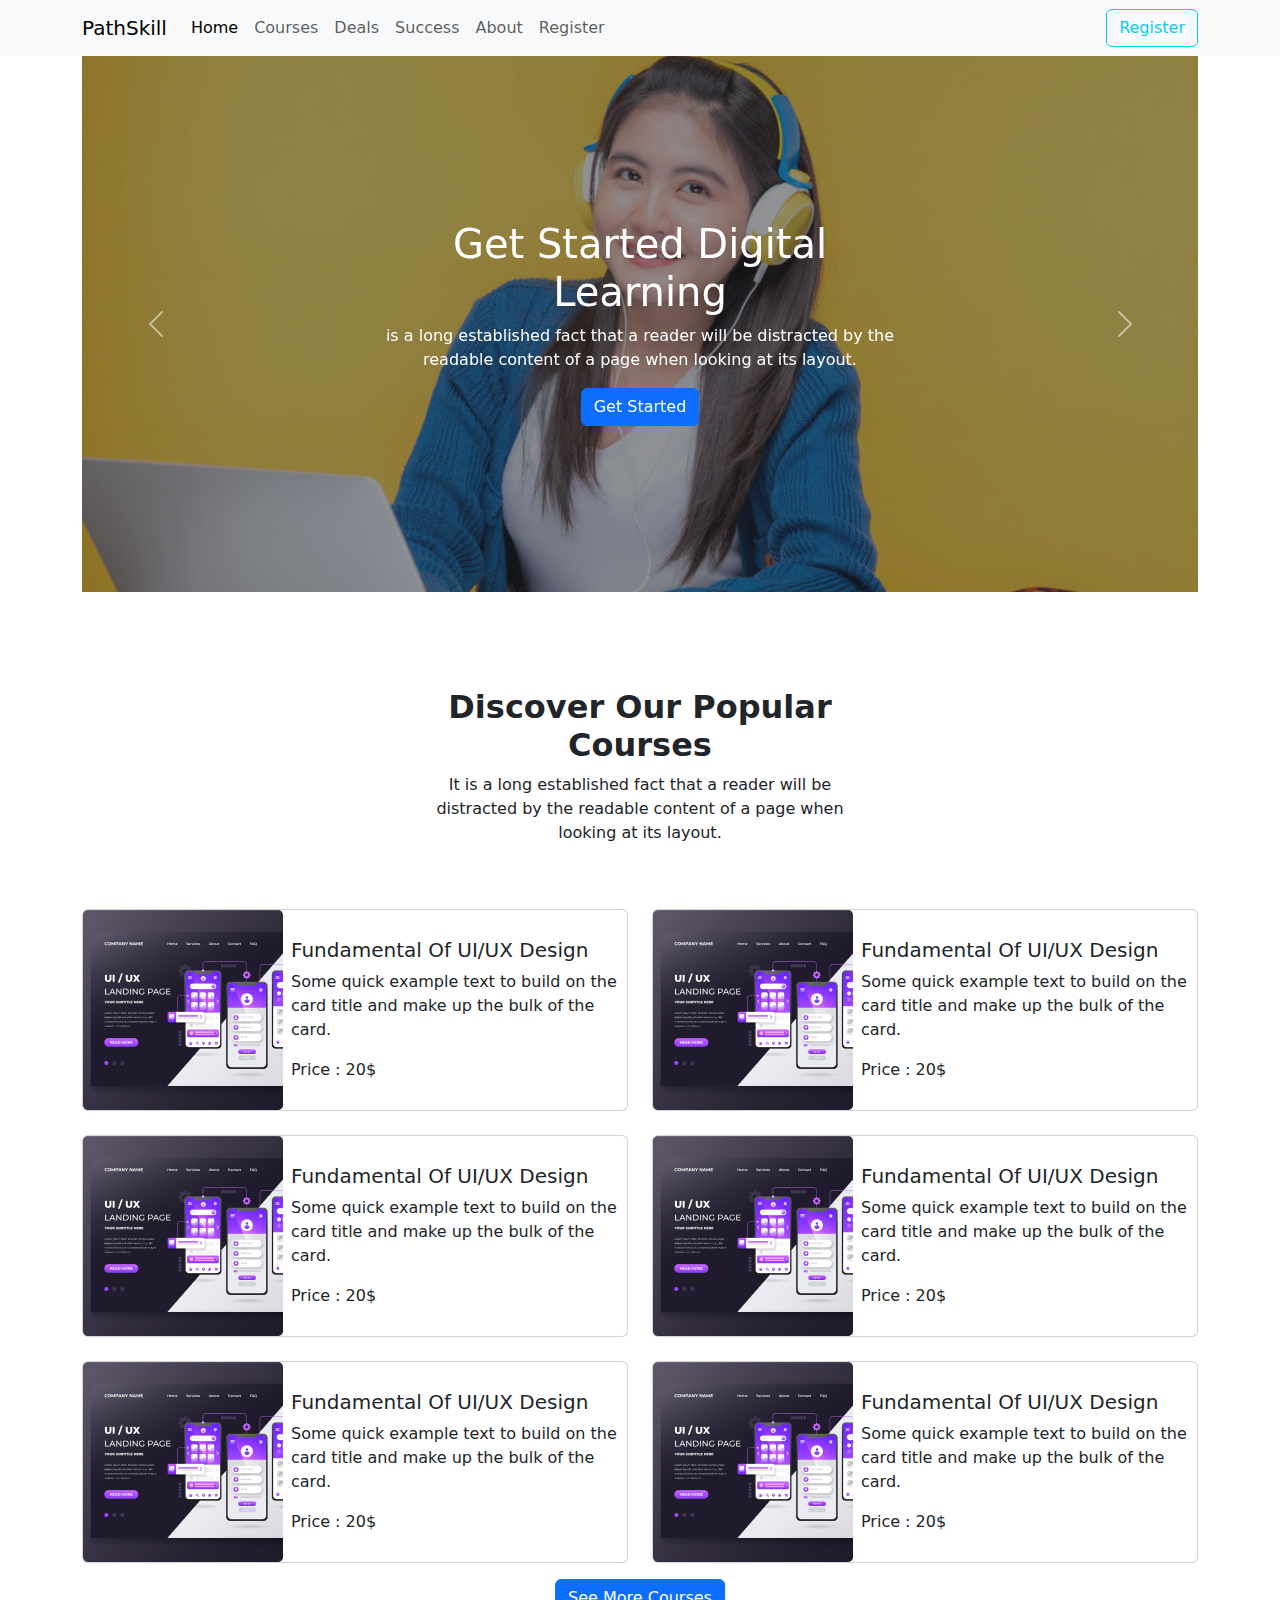
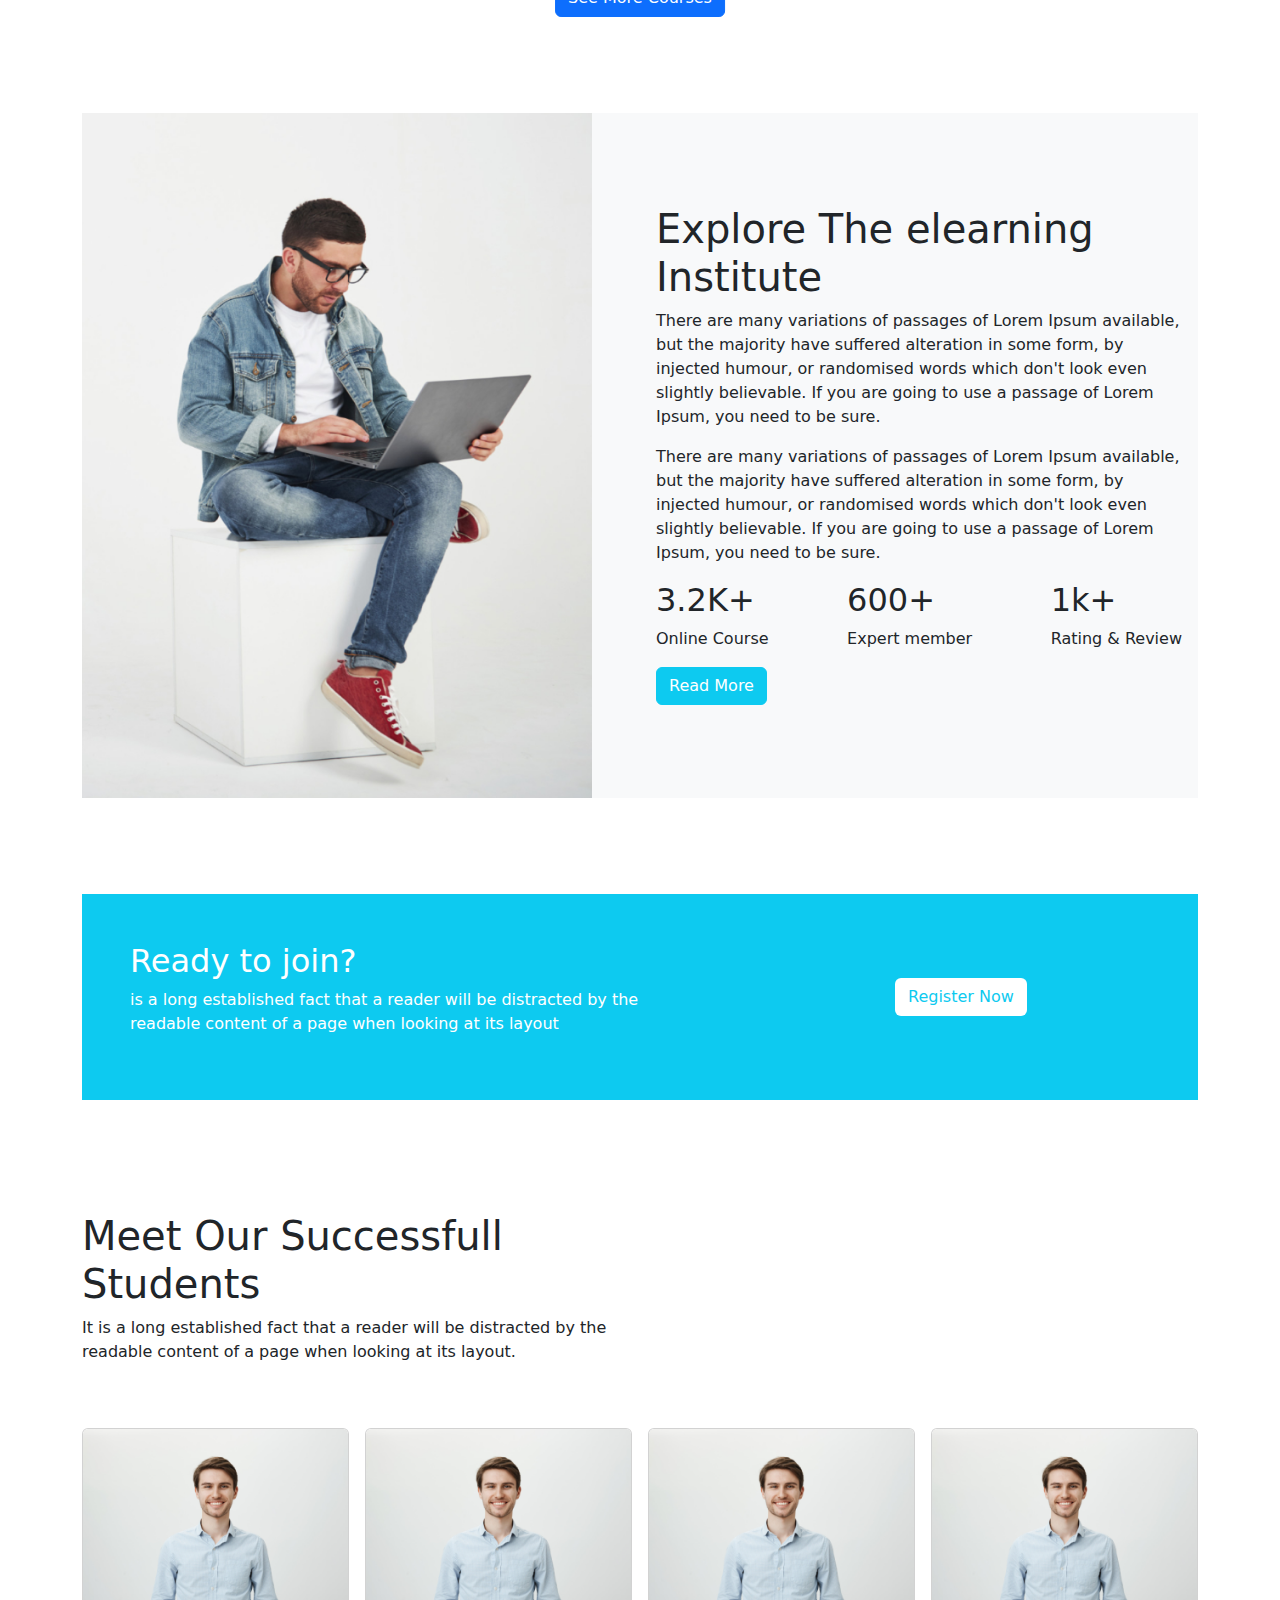
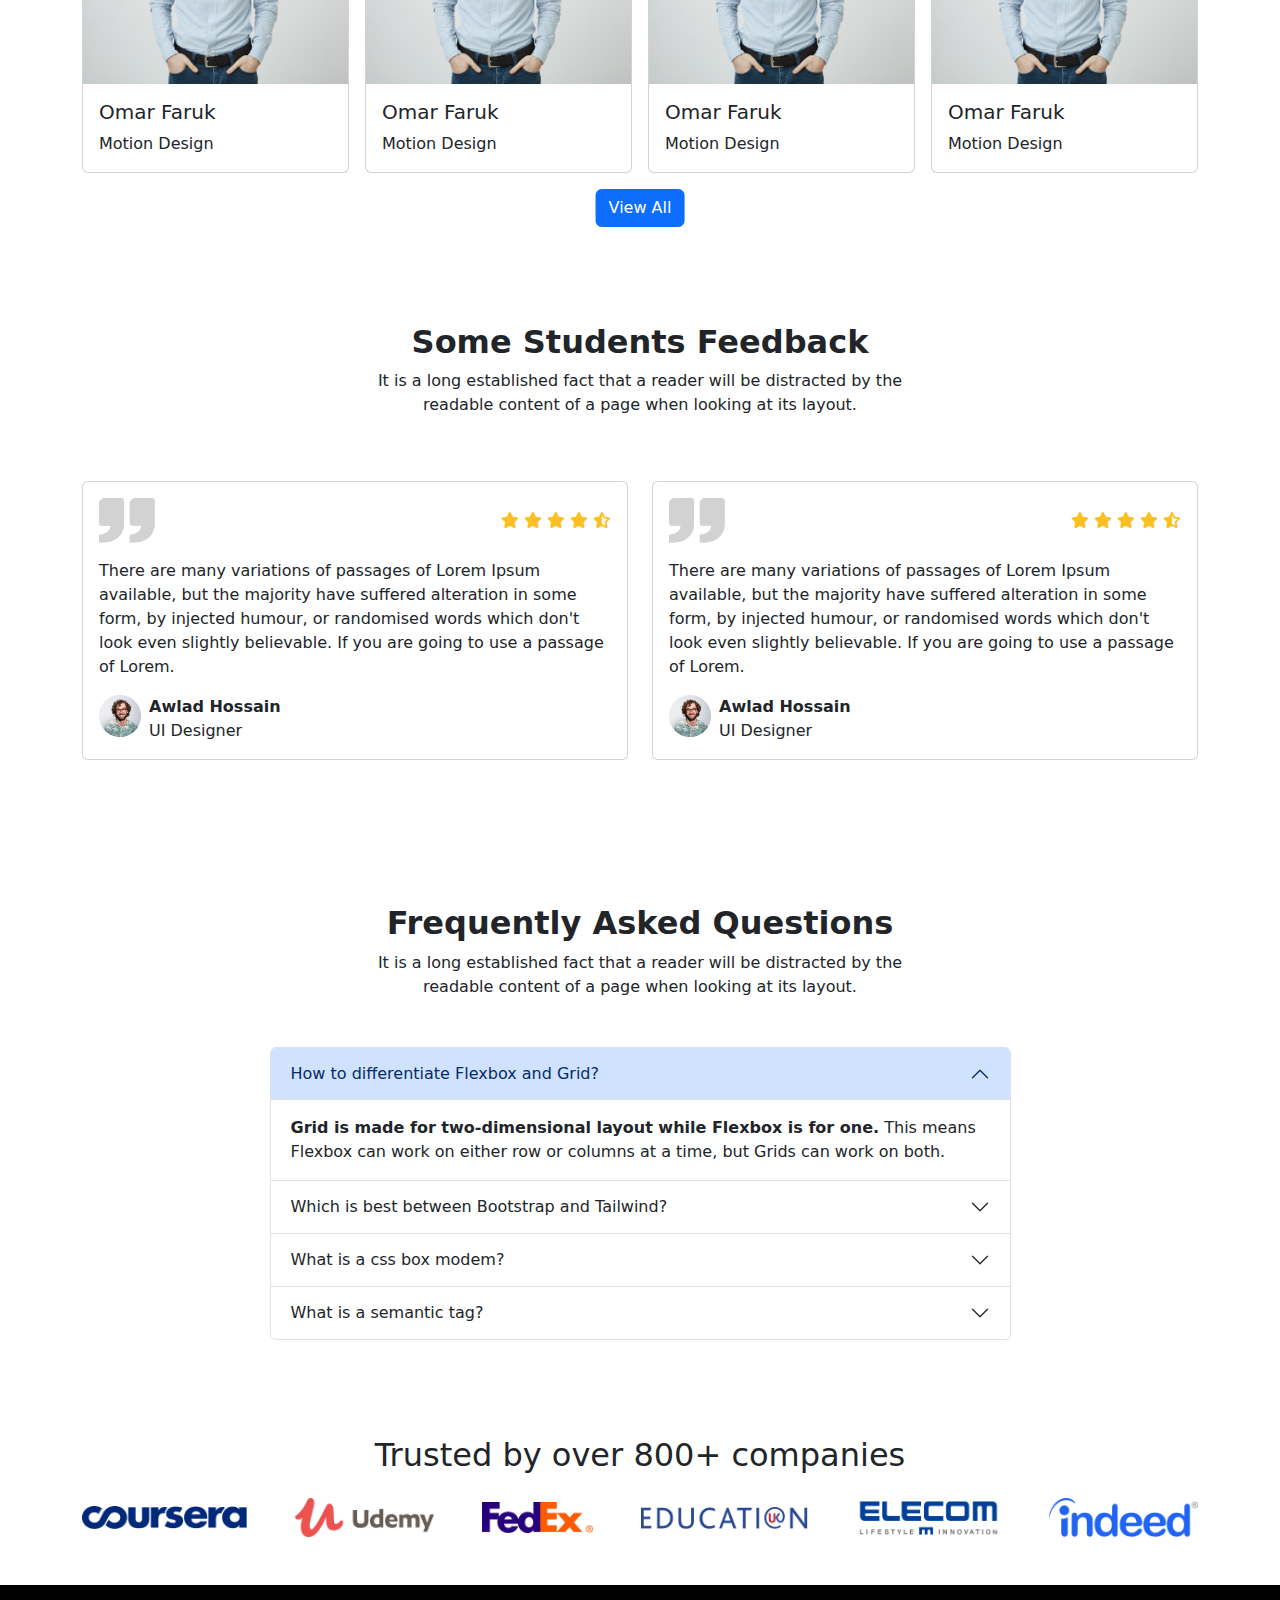
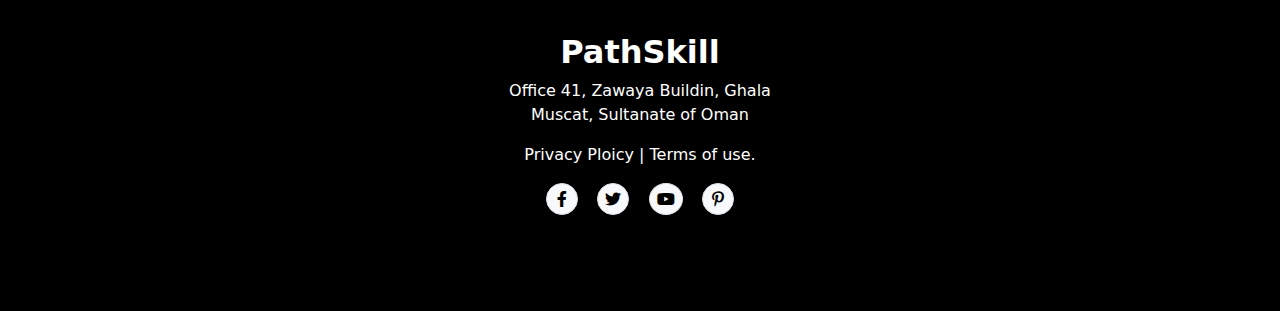
==== commit bc1b51c1: "clear file" ====
--- a/index.html
+++ b/index.html
@@ -500,9 +500,6 @@
 
 
 
-
-
-  <div style="height:100vh;" class="border-3 border-danger">ghj</div>
   <!-- ----- font awesame js link ---  -->
   <script src="js/brands.min.js"></script>
   <!-- ----- bootstrap js link ---- -->
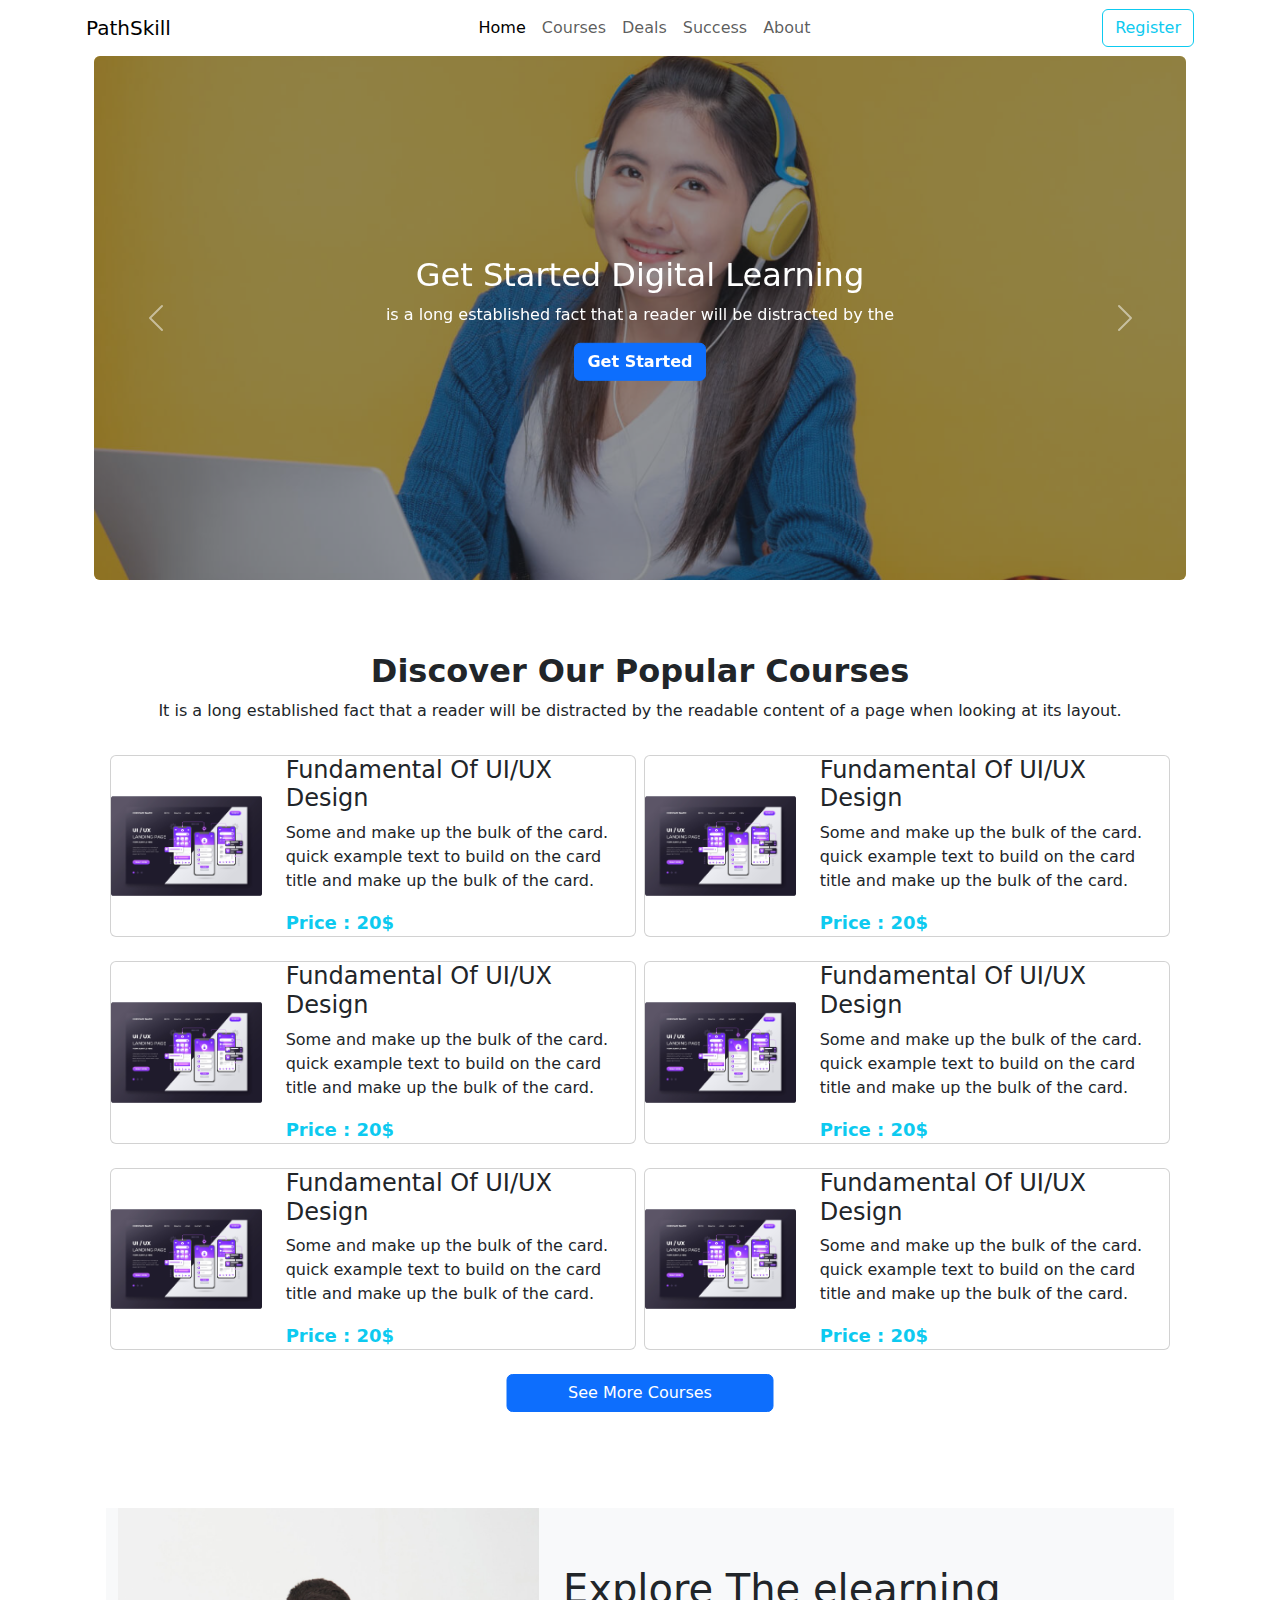
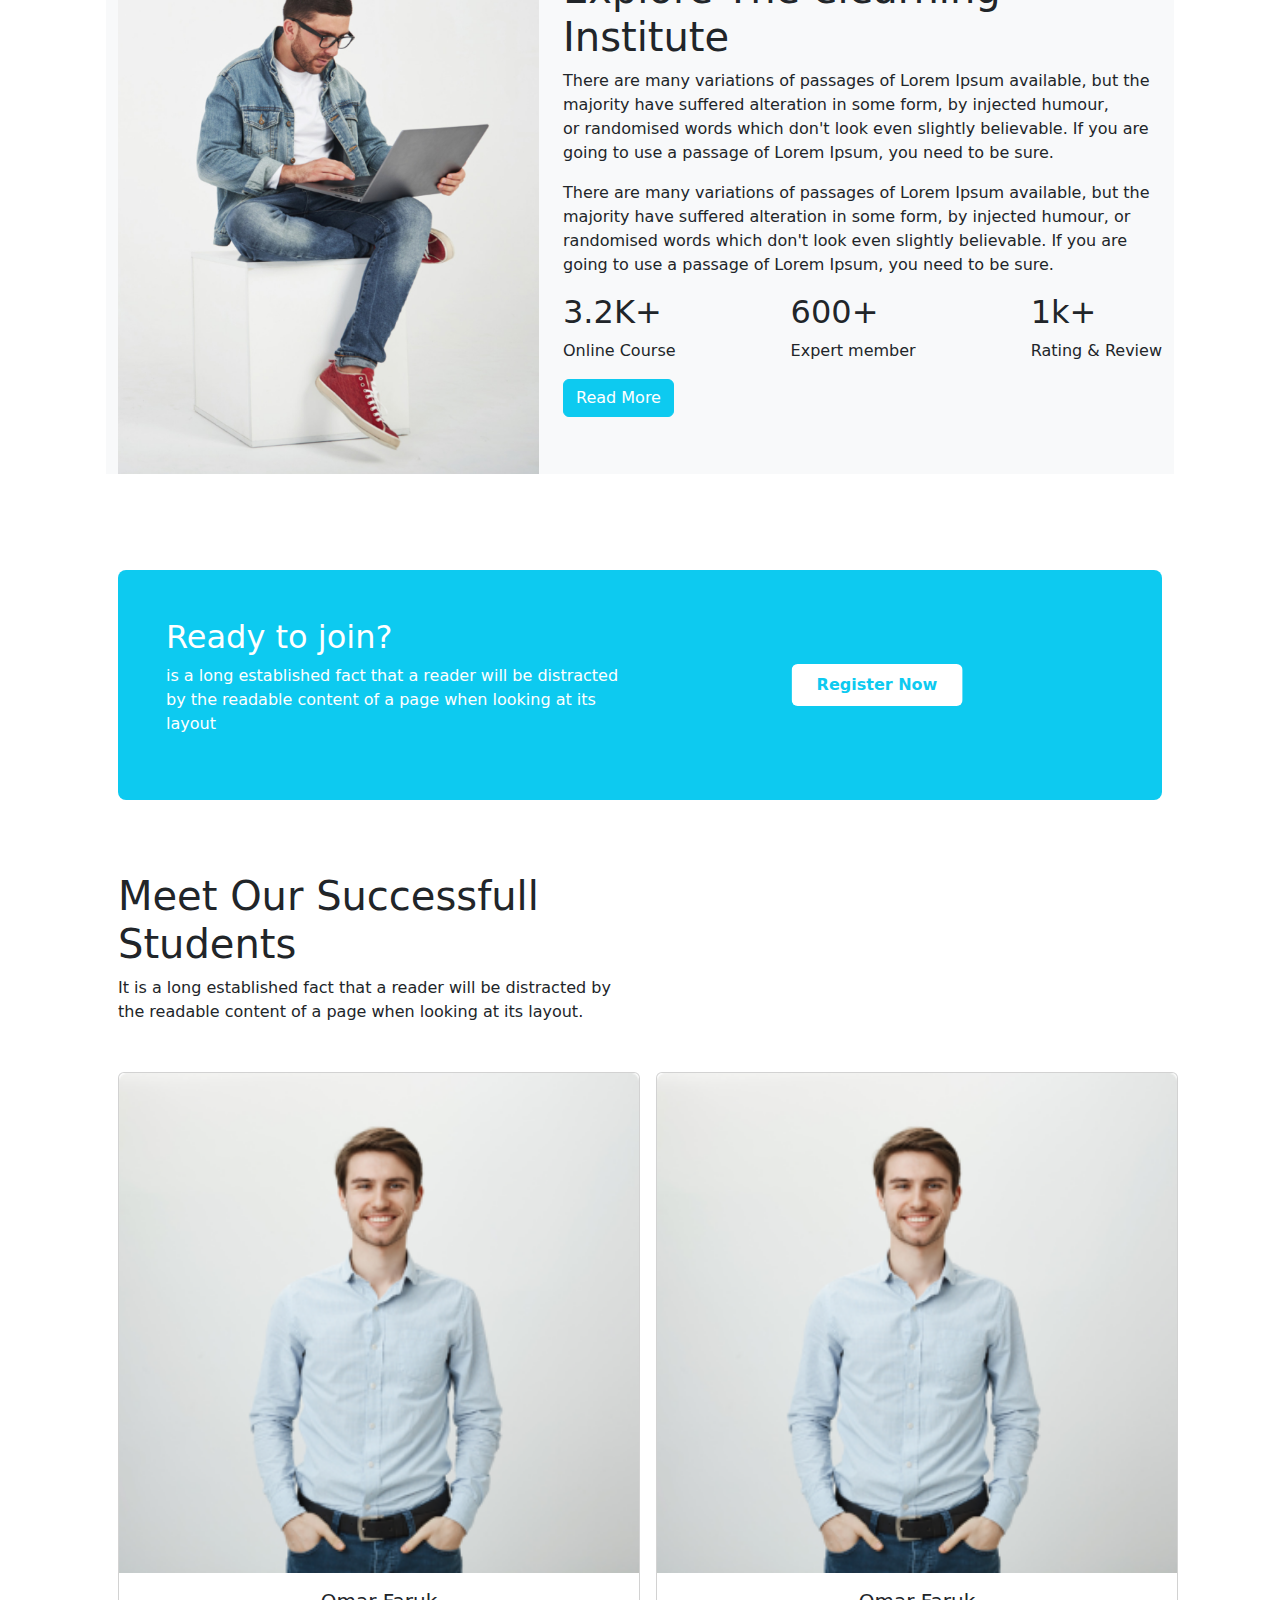
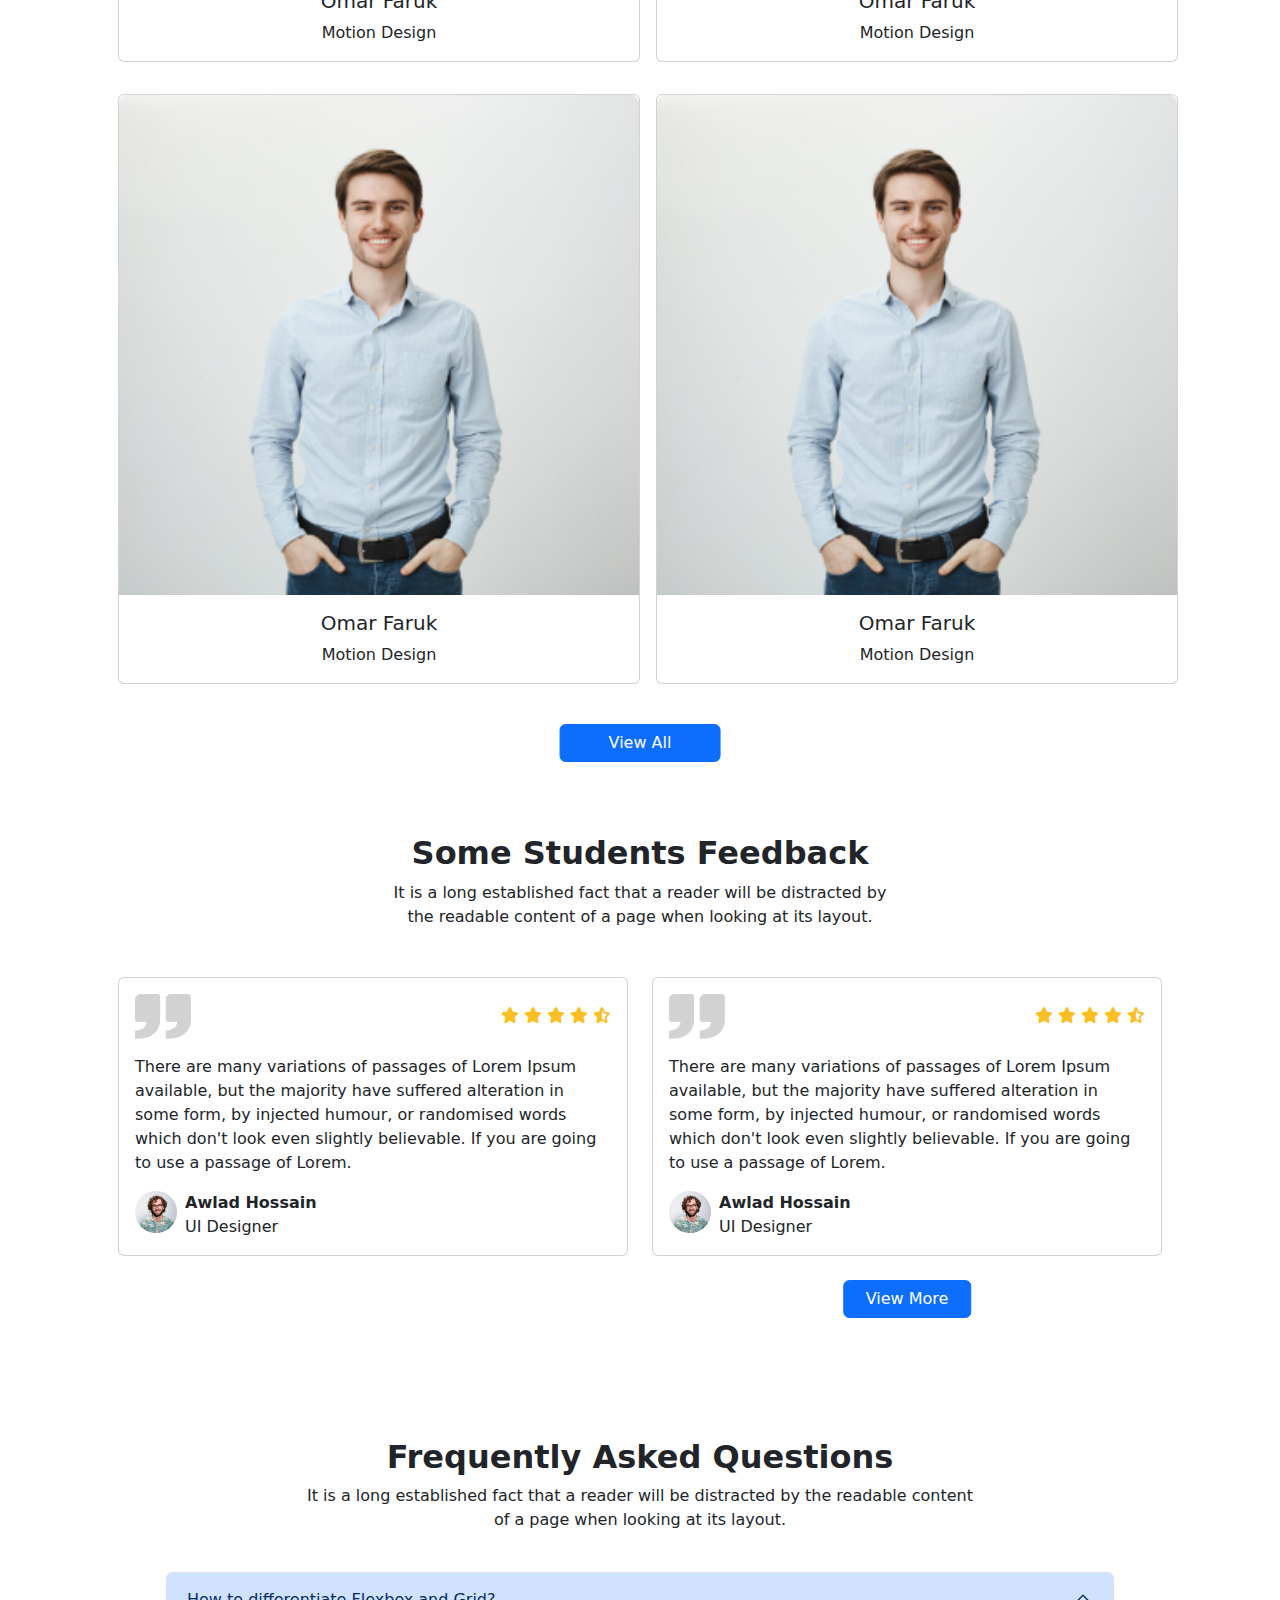
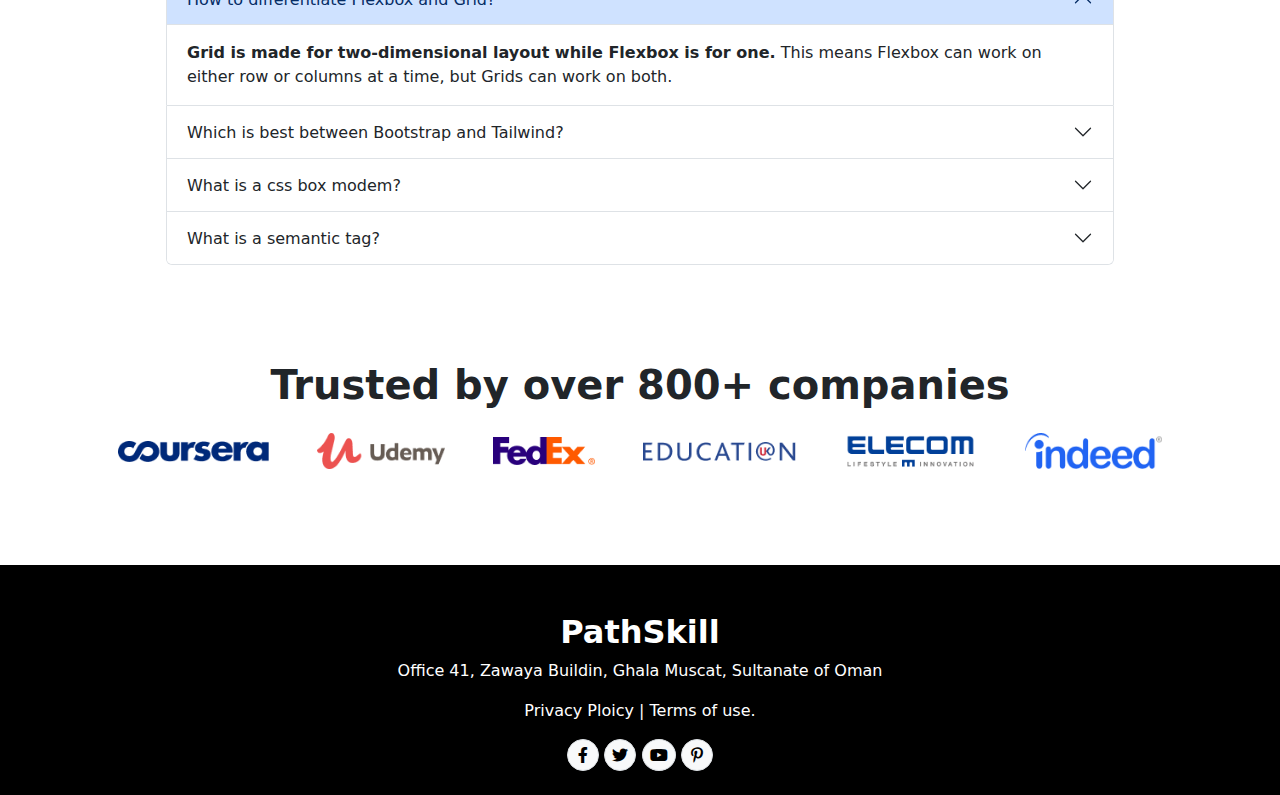
==== commit 33d0853a: "same" ====
--- a/index.html
+++ b/index.html
@@ -17,78 +17,90 @@
       left: 25%;
       right: 25%;
     }
+    a{
+      text-decoration: none;
+    }
+    .my-carousel-caption{
+  position: absolute;
+  right: 15%;
+  left: 15%;
+  padding-top: 1.25rem;
+  padding-bottom: 1.25rem;
+  color: #fff;
+  text-align: center;
+}
+nav .container{
+  padding: 0;
+}
   </style>
 </head>
 
 <body>
   <!-- =========== navbar  section start ========= -->
-  <nav class="navbar navbar-expand-lg navbar-light bg-light">
-    <div class="container justify-content-between d-flex">
-      <div>
+  <nav class="navbar navbar-expand-md px-4 px-md-5">
+    <div class="container px-xl-3 px-sm-4">
         <a class="navbar-brand" href="#">PathSkill</a>
-        <button class="navbar-toggler" type="button" data-bs-toggle="collapse" data-bs-target="#navbarSupportedContent"
+        <button class="ms-auto navbar-toggler" type="button" data-bs-toggle="collapse" data-bs-target="#navbarSupportedContent"
           aria-controls="navbarSupportedContent" aria-expanded="false" aria-label="Toggle navigation">
           <span class="navbar-toggler-icon"></span>
         </button>
-      </div>
       <div class="collapse navbar-collapse" id="navbarSupportedContent">
-        <ul class="navbar-nav mb-2 mb-lg-0">
-          <li class="nav-item">
+        <ul class="navbar-nav mx-auto mb-2 mb-lg-0">
+          <li class="nav-item mx-auto">
             <a class="nav-link active" aria-current="page" href="#">Home</a>
           </li>
-          <li class="nav-item">
+          <li class="nav-item mx-auto">
             <a class="nav-link" href="#">Courses</a>
           </li>
-          <li class="nav-item">
+          <li class="nav-item mx-auto">
             <a class="nav-link" href="#">Deals</a>
           </li>
-          <li class="nav-item">
+          <li class="nav-item mx-auto">
             <a class="nav-link" href="#">Success</a>
           </li>
-          <li class="nav-item">
+          <li class="nav-item mx-auto">
             <a class="nav-link" href="#">About</a>
           </li>
-          <li class="nav-item">
-            <a class="nav-link" href="#">Register</a>
+          <li>
+            <a href="#"><button class="btn text-info border-1 border-info d-none mx-auto d-md-none d-sm-block">Register</button></a>
           </li>
         </ul>
       </div>
-      <div class=""><button class="btn text-info border-1 border-info">Register</button></div>
+      <div>
+        <button class="btn text-info border-1 border-info d-none d-md-block">Register</button>
+      </div>
     </div>
   </nav>
   <!-- =========== navbar  section end ========= -->
   <!-- =========== Slider section start ========= -->
 
-  <div id="carouselExampleControlsNoTouching" class="container carousel slide" data-bs-touch="false"
+  <div id="carouselExampleControlsNoTouching" class="container px-4 carousel slide" data-bs-touch="false"
     data-bs-interval="false">
     <div class="carousel-inner">
       <div class="carousel-item active">
-        <img src="images/slider/slider-1.png" class="d-block w-100" alt="...">
-        <div class="bg-dark position-absolute top-0 bg-dark w-100 h-100 bg-opacity-50"></div>
-        <div class="carousel-caption top-50 translate-middle-y slider-contain">
-          <h1 class="text-white">Get Started Digital Learning</h1>
-          <p class="text-white"> is a long established fact that a reader will be distracted by the readable content of
-            a page when looking at its layout.</p>
+        <img src="images/slider/slider-1.png" class="rounded-2 d-block w-100" alt="...">
+        <div class="rounded-2 bg-dark position-absolute top-0 bg-dark w-100 h-100 bg-opacity-50"></div>
+        <div class="py-0 my-carousel-caption top-50 translate-middle-y slider-contain buttom-auto">
+          <h2 class="text-white">Get Started Digital Learning</h2>
+          <p class="text-white"> is a long established fact that a reader will be distracted by the</p>
+          <button class="btn fw-bold btn-primary">Get Started</button>
+        </div>
+      </div>
+      <div class="carousel-item">
+        <img  src="images/slider/slider-2.png" class=" rounded-2 d-block w-100" alt="...">
+        <div class=" rounded-2 bg-dark position-absolute top-0 bg-dark w-100 h-100 bg-opacity-50"></div>
+        <div class="py-0 my-carousel-caption top-50 translate-middle-y slider-contain buttom-auto">
+          <h2 class="text-white">Get Started Digital Learning</h2>
+          <p class="text-white"> is a long established fact that a reader will be distracted by the</p>
           <button class="btn btn-primary">Get Started</button>
         </div>
       </div>
       <div class="carousel-item">
-        <img src="images/slider/slider-2.png" class="d-block w-100" alt="...">
-        <div class="bg-dark position-absolute top-0 bg-dark w-100 h-100 bg-opacity-50"></div>
-        <div class="carousel-caption top-50 translate-middle-y slider-contain">
-          <h1>Get Started Digital Learning</h1>
-          <p> is a long established fact that a reader will be distracted by the readable content of a page when looking
-            at its layout.</p>
-          <button class="btn btn-primary">Get Started</button>
-        </div>
-      </div>
-      <div class="carousel-item">
-        <img src="images/slider/slider-3.png" class="d-block w-100" alt="...">
-        <div class="bg-dark position-absolute top-0 bg-dark w-100 h-100 bg-opacity-50"></div>
-        <div class="carousel-caption top-50 translate-middle-y slider-contain">
-          <h1>Get Started Digital Learning</h1>
-          <p> is a long established fact that a reader will be distracted by the readable content of a page when looking
-            at its layout.</p>
+        <img src="images/slider/slider-3.png" class="rounded-2 d-block w-100" alt="...">
+        <div class=" rounded-2 bg-dark position-absolute top-0 bg-dark w-100 h-100 bg-opacity-50"></div>
+        <div class="py-0 my-carousel-caption top-50 translate-middle-y slider-contain buttom-auto">
+          <h2 class="text-white">Get Started Digital Learning</h2>
+          <p class="text-white"> is a long established fact that a reader will be distracted by the</p>
           <button class="btn btn-primary">Get Started</button>
         </div>
       </div>
@@ -106,120 +118,108 @@
   </div>
   <!-- =========== Slider section end ========= -->
   <!-- =========== main section start ========= -->
-  <main class="container ">
-    <div class="mt-5 pt-5 pb-5">
-      <div class="w-50 m-auto px-5">
-        <h2 class="text-center fw-bold">Discover Our Popular Courses</h2>
-        <p class="text-center">It is a long established fact that a reader will be distracted by the readable content of
-          a page when looking at its layout.</p>
+  <main class="container px-5">
+    <div class=" mt-4 py-2 pt-md-5 pb-md-3">
+      <div  class="c0l-xl-6 m-auto px-4">
+        <h2 class=" text-center fw-bold">Discover Our Popular Courses</h2>
+        <p class="text-center">It is a long established fact that a reader will be distracted by the readable content of a page when looking at its layout.</p>
       </div>
     </div>
-    <div>
-      <div class="row row-cols-2 row-cols-md-2 g-4">
-        <div class="col">
-          <div class="card d-flex flex-row align-items-center">
-            <div>
-              <img class="" src="images/course/course-1.png" class="card-img-top" alt="...">
-            </div>
-            <div card-body">
-              <h5 class="ps-2 card-title">Fundamental Of UI/UX Design</h4>
-                <p class="ps-2 card-text">Some quick example text to build on the card title and make up the bulk of the
-                  card.</p>
-                <p class="ps-2 card-text">Price : 20$</p>
-            </div>
-          </div>
-        </div>
-
-        <div class="col">
-          <div class="card d-flex flex-row align-items-center">
-            <div>
-              <img class="" src="images/course/course-1.png" class="card-img-top" alt="...">
-            </div>
-            <div card-body">
-              <h5 class="ps-2 card-title">Fundamental Of UI/UX Design</h4>
-                <p class="ps-2 card-text">Some quick example text to build on the card title and make up the bulk of the
-                  card.</p>
-                <p class="ps-2 card-text">Price : 20$</p>
-            </div>
-          </div>
-        </div>
-
-        <div class="col">
-          <div class="card d-flex flex-row align-items-center">
-            <div>
-              <img class="" src="images/course/course-1.png" class="card-img-top" alt="...">
-            </div>
-            <div card-body">
-              <h5 class="ps-2 card-title">Fundamental Of UI/UX Design</h4>
-                <p class="ps-2 card-text">Some quick example text to build on the card title and make up the bulk of the
-                  card.</p>
-                <p class="ps-2 card-text">Price : 20$</p>
-            </div>
-          </div>
-        </div>
-
-        <div class="col">
-          <div class="card d-flex flex-row align-items-center">
-            <div>
-              <img class="" src="images/course/course-1.png" class="card-img-top" alt="...">
-            </div>
-            <div card-body">
-              <h5 class="ps-2 card-title">Fundamental Of UI/UX Design</h4>
-                <p class="ps-2 card-text">Some quick example text to build on the card title and make up the bulk of the
-                  card.</p>
-                <p class="ps-2 card-text">Price : 20$</p>
-            </div>
-          </div>
-        </div>
-
-        <div class="col">
-          <div class="card d-flex flex-row align-items-center">
-            <div>
-              <img class="" src="images/course/course-1.png" class="card-img-top" alt="...">
-            </div>
-            <div card-body">
-              <h5 class="ps-2 card-title">Fundamental Of UI/UX Design</h4>
-                <p class="ps-2 card-text">Some quick example text to build on the card title and make up the bulk of the
-                  card.</p>
-                <p class="ps-2 card-text">Price : 20$</p>
-            </div>
-          </div>
-        </div>
-
-        <div class="col">
-          <div class="card d-flex flex-row align-items-center">
-            <div>
-              <img class="" src="images/course/course-1.png" class="card-img-top" alt="...">
-            </div>
-            <div card-body">
-              <h5 class="ps-2 card-title">Fundamental Of UI/UX Design</h4>
-                <p class="ps-2 card-text">Some quick example text to build on the card title and make up the bulk of the
-                  card.</p>
-                <p class="ps-2 card-text">Price : 20$</p>
-            </div>
-          </div>
-        </div>
-      </div>
+    <div class="mb-5">
+      <div class="row g-4 ">
+        <div class="col-12 col-xl-6 px-md-3">
+          <!-- card d-flex flex-row align-items-center -->
+          <div class="row card flex-row flex-grow-1 align-items-center">
+            <div class="p-0 pe-md-4 col-md-4">
+              <img class="w-100" src="images/course/rectangle-6.png" class="card-img-top" alt="...">
+            </div>
+            <div class="p-4 p-md-0 col-md-8">
+              <h4 class="card-title fs-4">Fundamental Of UI/UX Design</h4>
+              <p class=" card-text">Some and make up the bulk of the card. quick example text to build on the card title and make up the bulk of the card.<span class="d-md-none">Some and make up the bulk of the card. quick example text to build on the card title and make up the bulk of the card.</span></p>
+              <p style="font-size:18px;" class="card-text text-info fw-bold">Price : 20$</p>
+            </div>
+          </div>
+        </div>
+        <div class="col-12 col-xl-6 px-md-3">
+          <!-- card d-flex flex-row align-items-center -->
+          <div class="row card flex-row flex-grow-1 align-items-center">
+            <div class="p-0 pe-md-4 col-md-4">
+              <img class="w-100" src="images/course/rectangle-6.png" class="card-img-top" alt="...">
+            </div>
+            <div class="p-4 p-md-0 col-md-8">
+              <h4 class="card-title fs-4">Fundamental Of UI/UX Design</h4>
+              <p class=" card-text">Some and make up the bulk of the card. quick example text to build on the card title and make up the bulk of the card.<span class="d-md-none">Some and make up the bulk of the card. quick example text to build on the card title and make up the bulk of the card.</span></p>
+              <p style="font-size:18px;" class="card-text text-info fw-bold">Price : 20$</p>
+            </div>
+          </div>
+        </div>
+        <div class="col-12 col-xl-6 px-md-3">
+          <!-- card d-flex flex-row align-items-center -->
+          <div class="row card flex-row flex-grow-1 align-items-center">
+            <div class="p-0 pe-md-4 col-md-4">
+              <img class="w-100" src="images/course/rectangle-6.png" class="card-img-top" alt="...">
+            </div>
+            <div class="p-4 p-md-0 col-md-8">
+              <h4 class="card-title fs-4">Fundamental Of UI/UX Design</h4>
+              <p class=" card-text">Some and make up the bulk of the card. quick example text to build on the card title and make up the bulk of the card.<span class="d-md-none">Some and make up the bulk of the card. quick example text to build on the card title and make up the bulk of the card.</span></p>
+              <p style="font-size:18px;" class="card-text text-info fw-bold">Price : 20$</p>
+            </div>
+          </div>
+        </div>
+        <div class="col-12 col-xl-6 px-md-3">
+          <!-- card d-flex flex-row align-items-center -->
+          <div class="row card flex-row flex-grow-1 align-items-center">
+            <div class="p-0 pe-md-4 col-md-4">
+              <img class="w-100" src="images/course/rectangle-6.png" class="card-img-top" alt="...">
+            </div>
+            <div class="p-4 p-md-0 col-md-8">
+              <h4 class="card-title fs-4">Fundamental Of UI/UX Design</h4>
+              <p class=" card-text">Some and make up the bulk of the card. quick example text to build on the card title and make up the bulk of the card.<span class="d-md-none">Some and make up the bulk of the card. quick example text to build on the card title and make up the bulk of the card.</span></p>
+              <p style="font-size:18px;" class="card-text text-info fw-bold">Price : 20$</p>
+            </div>
+          </div>
+        </div>
+        <div class="col-12 col-xl-6 px-md-3">
+          <!-- card d-flex flex-row align-items-center -->
+          <div class="row card flex-row flex-grow-1 align-items-center">
+            <div class="p-0 pe-md-4 col-md-4">
+              <img class="w-100" src="images/course/rectangle-6.png" class="card-img-top" alt="...">
+            </div>
+            <div class="p-4 p-md-0 col-md-8">
+              <h4 class="card-title fs-4">Fundamental Of UI/UX Design</h4>
+              <p class=" card-text">Some and make up the bulk of the card. quick example text to build on the card title and make up the bulk of the card.<span class="d-md-none">Some and make up the bulk of the card. quick example text to build on the card title and make up the bulk of the card.</span></p>
+              <p style="font-size:18px;" class="card-text text-info fw-bold">Price : 20$</p>
+            </div>
+          </div>
+        </div>
+        <div class="col-12 col-xl-6 px-md-3">
+          <!-- card d-flex flex-row align-items-center -->
+          <div class="row card flex-row flex-grow-1 align-items-center">
+            <div class="p-0 pe-md-4 col-md-4">
+              <img class="w-100" src="images/course/rectangle-6.png" class="card-img-top" alt="...">
+            </div>
+            <div class="p-4 p-md-0 col-md-8">
+              <h4 class="card-title fs-4">Fundamental Of UI/UX Design</h4>
+              <p class=" card-text">Some and make up the bulk of the card. quick example text to build on the card title and make up the bulk of the card.<span class="d-md-none">Some and make up the bulk of the card. quick example text to build on the card title and make up the bulk of the card.</span></p>
+              <p style="font-size:18px;" class="card-text text-info fw-bold">Price : 20$</p>
+            </div>
+          </div>
       <div class="m-auto">
-        <button class="start-50 btn btn-primary mt-3 position-relative mb-5 translate-middle-x ">See More
-          Courses</button>
-      </div>
-    </div>
+      </div>
+    </div >
+    <button class="col-xl-3 col-6 start-50 btn btn-primary mt-4 position-relative mb-5 translate-middle-x ">See More
+      Courses</button>
     <section class="bg-light my-5">
-      <div class="d-flex align-items-center">
-        <div class="w-50 pe-5">
+      <div class="row d-flex align-items-center flex-column flex-md-row">
+        <div class="col-md-5">
           <img class="w-100 " src="images/working.png" alt="">
         </div>
-        <div class="w-50">
+        <div class="col-md-7">
           <div class="bg-light card border-0 p-0 ">
-            <div class="card-body">
+            <div class="">
               <h1 class="card-title">Explore The elearning Institute</h1>
-              <p class="card-text">There are many variations of passages of Lorem Ipsum available, but the majority have
-                suffered alteration in some form, by injected humour, or randomised words which don't look even slightly
-                believable. If you are going to use a passage of Lorem Ipsum, you need to be sure.</p>
-              <p class="card-text">There are many variations of passages of Lorem Ipsum available, but the majority have
-                suffered alteration in some form, by injected humour, or randomised words which don't look even slightly
-                believable. If you are going to use a passage of Lorem Ipsum, you need to be sure.</p>
+              <p class="card-text">There are many variations of passages of Lorem Ipsum available, but the majority have suffered alteration in some form, by injected humour, <span class=" d-none d-lg-block">or randomised words which don't look even slightly believable. If you are going to use a passage of Lorem Ipsum, you need to be sure.</span></p>
+              <p class="card-text d-none d-xl-block">There are many variations of passages of Lorem Ipsum available, but the majority have suffered alteration in some form, by injected humour, or randomised words which don't look even slightly believable. If you are going to use a passage of Lorem Ipsum, you need to be sure.</p>
               <div class="d-flex justify-content-between">
                 <div>
                   <h2>3.2K+</h2>
@@ -240,74 +240,75 @@
         </div>
       </div>
     </section>
-    <section class="py-5 my-5">
-      <div class="bg-info p-5 d-flex align-items-center ">
-        <div class="w-50">
-          <h2 class="text-white">Ready to join?</h2>
-          <p class="text-white"> is a long established fact that a reader will be distracted by the readable content of
-            a page when looking at its layout</p>
-        </div>
-        <div class="w-50">
-          <button class="position-relative start-50 btn bg-white text-info btn-white">Register Now</button>
+    <section class="mt-md-5">
+      <div class="bg-info p-5 d-xl-flex align-items-center rounded-3">
+        <div class="w-lg-50 col-xl-6">
+          <h2 class="text-white text-xl-start text-center">Ready to join?</h2>
+          <p class="text-white text-center text-xl-start px-xl-0 px-md-4"> is a long established fact that a reader will be distracted by the readable content of a page when looking at its layout</p>
+        </div>
+        <div class="w-lg-50 col-xl-6">
+          <button class="position-relative start-50 btn bg-white text-info btn-white  ms-auto translate-middle-x fw-bold px-4 py-2">Register Now</button>
         </div>
       </div>
     </section>
     <section>
-      <div class="w-50 mb-5">
+      <div class="w-md-50 mb-3">
         <div class="card border-0 p-0 ">
-          <div class="card-body ps-0">
-            <h1 class="card-title">Meet Our Successfull Students</h1>
-            <p class="card-text">It is a long established fact that a reader will be distracted by the readable content
+          <div class="col-xl-6 ms-xl-0 card-body pt-5 px-xl-0 px-5">
+            <h1 class="card-title text-xl-start text-center">Meet Our Successfull Students</h1>
+            <p class="card-text text-center text-xl-start">It is a long established fact that a reader will be distracted by the readable content
               of a page when looking at its layout.</p>
           </div>
         </div>
       </div>
-      <div class="d-flex gap-3">
-        <div class="card">
+      <div class="d-flex gap-3 flex-column row-cols-md-2 flex-md-row">
+        <div class="card my-3 col-md-6">
           <img src="images/student/student-1.png" class="card-img-top" alt="...">
           <div class="card-body">
-            <h5 class="card-title">Omar Faruk</h5>
-            <p class="card-text">Motion Design</p>
-          </div>
-        </div>
-        <div class="card">
+            <h5 class="card-title text-center">Omar Faruk</h5>
+            <p class="card-text text-center">Motion Design</p>
+          </div>
+        </div>
+        <div class="card my-3 col-md-6">
           <img src="images/student/student-1.png" class="card-img-top" alt="...">
           <div class="card-body">
-            <h5 class="card-title">Omar Faruk</h5>
-            <p class="card-text">Motion Design</p>
-          </div>
-        </div>
-        <div class="card">
+            <h5 class="card-title text-center">Omar Faruk</h5>
+            <p class="card-text text-center">Motion Design</p>
+          </div>
+        </div>
+      </div>
+      <div class="d-flex gap-3 flex-column row-cols-md-2 flex-md-row">
+        <div class="card my-3 col-md-6">
           <img src="images/student/student-1.png" class="card-img-top" alt="...">
           <div class="card-body">
-            <h5 class="card-title">Omar Faruk</h5>
-            <p class="card-text">Motion Design</p>
-          </div>
-        </div>
-        <div class="card">
+            <h5 class="card-title text-center">Omar Faruk</h5>
+            <p class="card-text text-center">Motion Design</p>
+          </div>
+        </div>
+        <div class="card my-3 col-md-6">
           <img src="images/student/student-1.png" class="card-img-top" alt="...">
           <div class="card-body">
-            <h5 class="card-title">Omar Faruk</h5>
-            <p class="card-text">Motion Design</p>
+            <h5 class="card-title text-center">Omar Faruk</h5>
+            <p class="card-text text-center">Motion Design</p>
           </div>
         </div>
       </div>
       <div class="m-auto">
-        <button class="start-50 btn btn-primary mt-3 position-relative mb-5 translate-middle-x ">View All</button>
+        <button class="start-50 btn btn-primary mt-2 mt-md-4 px-5 position-relative translate-middle-x ">View All</button>
       </div>
     </section>
-    <section class="pb-5">
-      <div class="mt-5 pb-5">
-        <div class="w-50 m-auto px-2">
+    <section>
+      <div class="mt-5 mt-md-0">
+        <div class="col-xl-7 my-xl-5 w-md-50 m-auto px-2">
           <h2 class="text-center fw-bold">Some Students Feedback</h2>
-          <p class="text-center">It is a long established fact that a reader will be distracted by the readable content
+          <p class="text-center px-5">It is a long established fact that a reader will be distracted by the readable content
             of a page when looking at its layout.</p>
         </div>
       </div>
       <div class="mb-5">
         <div class="row">
-          <div class="col-sm-6">
-            <div class="card">
+          <div class="col-sm-12 col-md-12 col-xl-6 mb-3">
+            <div class="card  ">
               <div class="card-body">
                 <div style="color:#FBBF24;" class="d-flex justify-content-between align-items-center">
                   <div>
@@ -333,10 +334,11 @@
                     <p class=" m-0">UI Designer</p>
                   </div>
                 </div>
-              </div>
-            </div>
-          </div>
-          <div class="col-sm-6">
+                
+              </div>
+            </div>
+          </div>
+          <div class="col-sm-12 col-xl-6 col-md-12">
             <div class="card">
               <div class="card-body">
                 <div style="color:#FBBF24;" class="d-flex justify-content-between align-items-center">
@@ -365,20 +367,21 @@
                 </div>
               </div>
             </div>
+            <button class="col-xl-3 col-6 start-50 btn btn-primary mt-4 position-relative mblg--5 translate-middle-x ">View More</button>
           </div>
         </div>
       </div>
     </section>
     <section>
-      <div class="mt-5 pb-5">
-        <div class="w-50 m-auto px-2 mb-5">
+      <div class="mt-md-5 mt-md-0 ">
+        <div class="w-md-50 m-auto col-xl-9 px-2">
           <div>
             <h2 class="text-center fw-bold">Frequently Asked Questions</h2>
-            <p class="text-center">It is a long established fact that a reader will be distracted by the readable
+            <p class="text-center pb-md-4 px-md-5"">It is a long established fact that a reader will be distracted by the readable
               content of a page when looking at its layout.</p>
           </div>
         </div>
-        <div class="w-75 m-auto px-5">
+        <div class="w-md-75 m-auto px-lg-5">
           <div class="accordion" id="accordionExample">
             <div class="accordion-item">
               <h2 class="accordion-header" id="headingOne">
@@ -450,9 +453,9 @@
       </div>
     </section>
      <!-- ---------------- company logo section start --------------- -->
-    <section class="py-5">
+    <section class="py-5 mt-5 d-none d-xl-block">
       <div>
-        <h2 class="text-center mb-4">Trusted by over 800+ companies</h2>
+        <h1 class="text-center mb-4 fw-bold">Trusted by over 800+ companies</h1>
         <div class="d-flex gap-5 justify-content-between align-items-center">
           <div class="" >
             <img class="w-100" src="images/company/company-1.png" alt="">
@@ -479,26 +482,26 @@
   </main>
   <!-- =========== main section end ========= -->
   <!-- ========= footer section start ========= -->
-  <footer class="bg-black py-5">
+  <footer class="bg-black pb-3 pt-5">
     <div class="">
-      <div class="w-25 m-auto px-2 mb-5">
+      <div  class="w-75 m-auto px-2 mb-2">
         <div class="text-white">
           <h2 class="text-center fw-bold">PathSkill</h2>
           <p class="text-center">Office 41, Zawaya Buildin, Ghala Muscat, 
             Sultanate of Oman</p>
           <p class="text-center">Privacy Ploicy  |   Terms of use.</p>
-          <div class="px-5 d-flex justify-content-around m-auto">
-            <span><i style="padding: 7px 10px;" class="text-bg-light border rounded-circle  fa-brands fa-facebook-f"></i></span>
+          <div class="px-5 mx-md-5 d-flex justify-content-around m-auto">
+            <div class="px-md-5">
+              <span><i style="padding: 7px 10px;" class="text-bg-light border rounded-circle  fa-brands fa-facebook-f"></i></span>
             <span><i style="padding: 7px;" class="text-bg-light border rounded-circle  fa-brands fa-twitter"></i></span>
             <span><i style="padding: 7px;" class="text-bg-light border rounded-circle  fa-brands fa-youtube"></i></span>
             <span><i style="padding: 7px 9px;" class="text-bg-light border rounded-circle  fa-brands fa-pinterest-p"></i></span>
+            </div>
           </div>
         </div>
       </div>
     </div>
   </footer>
-
-
 
   <!-- ----- font awesame js link ---  -->
   <script src="js/brands.min.js"></script>
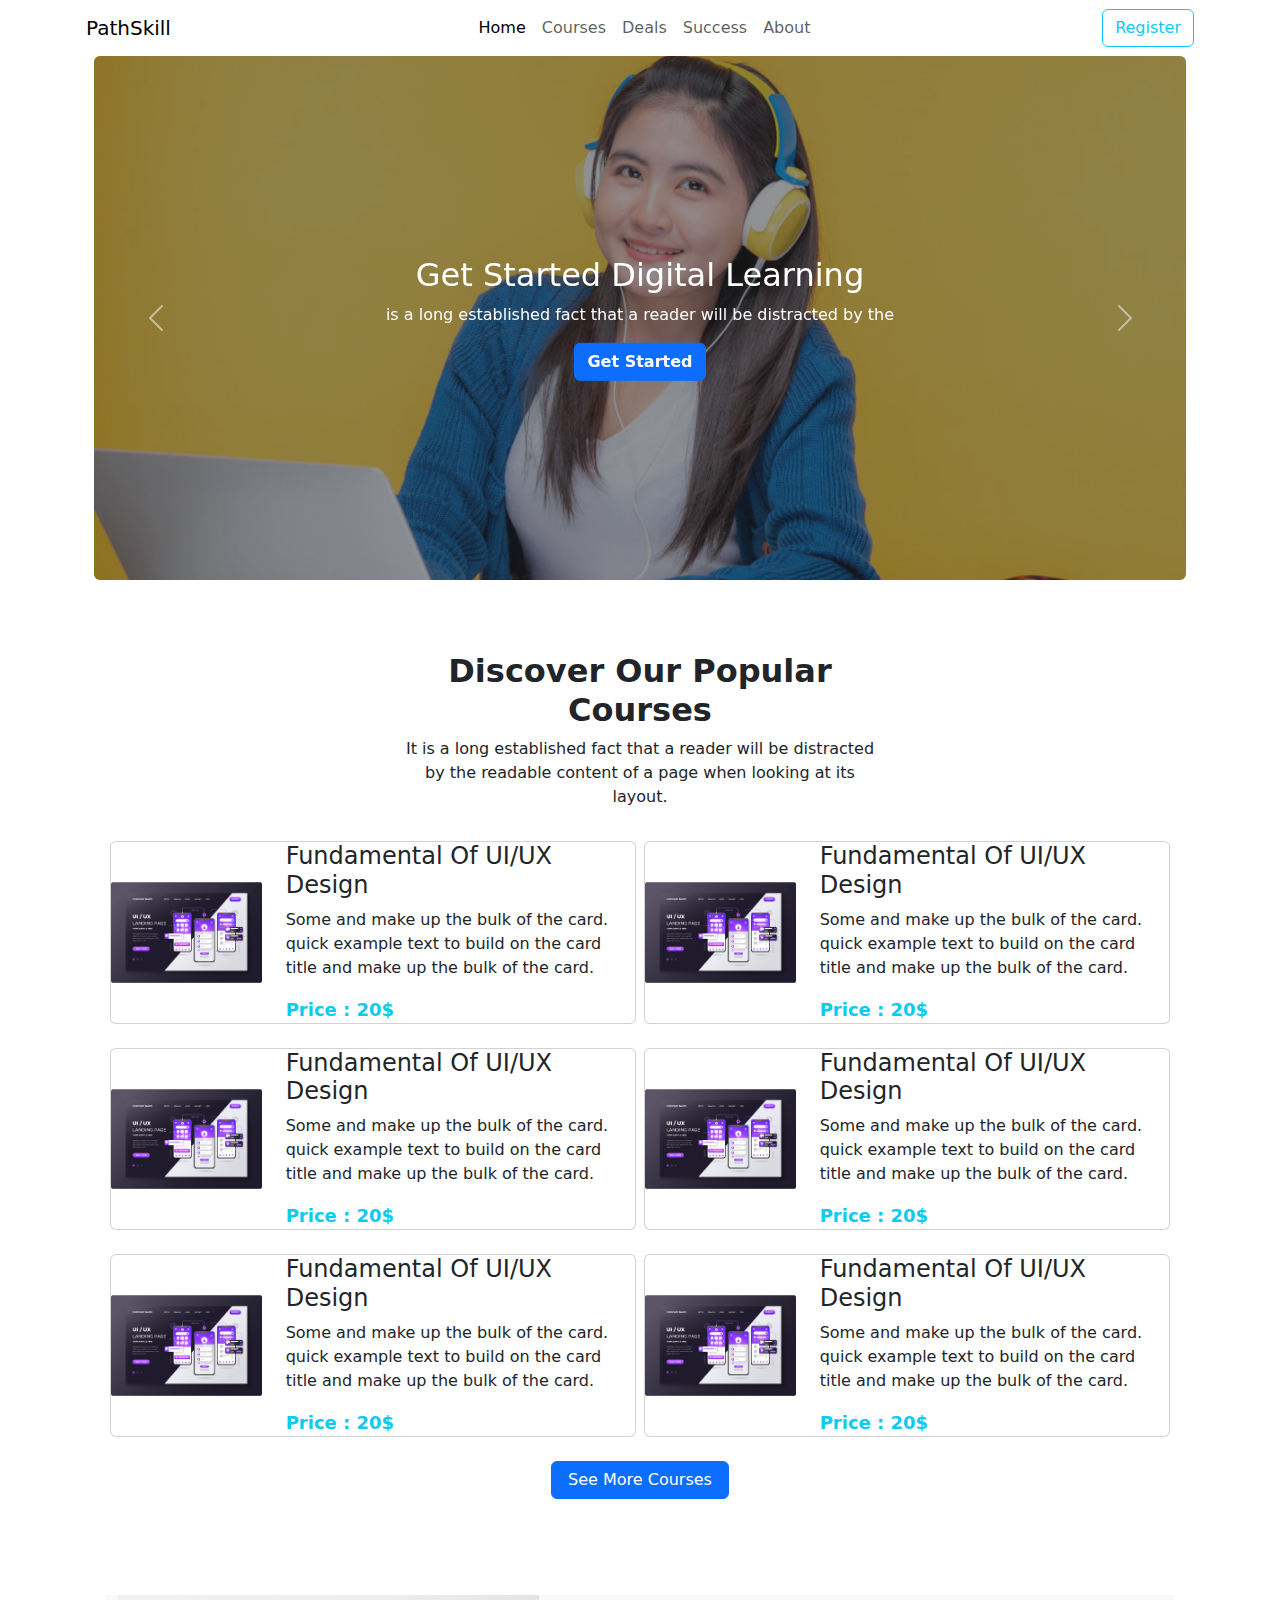
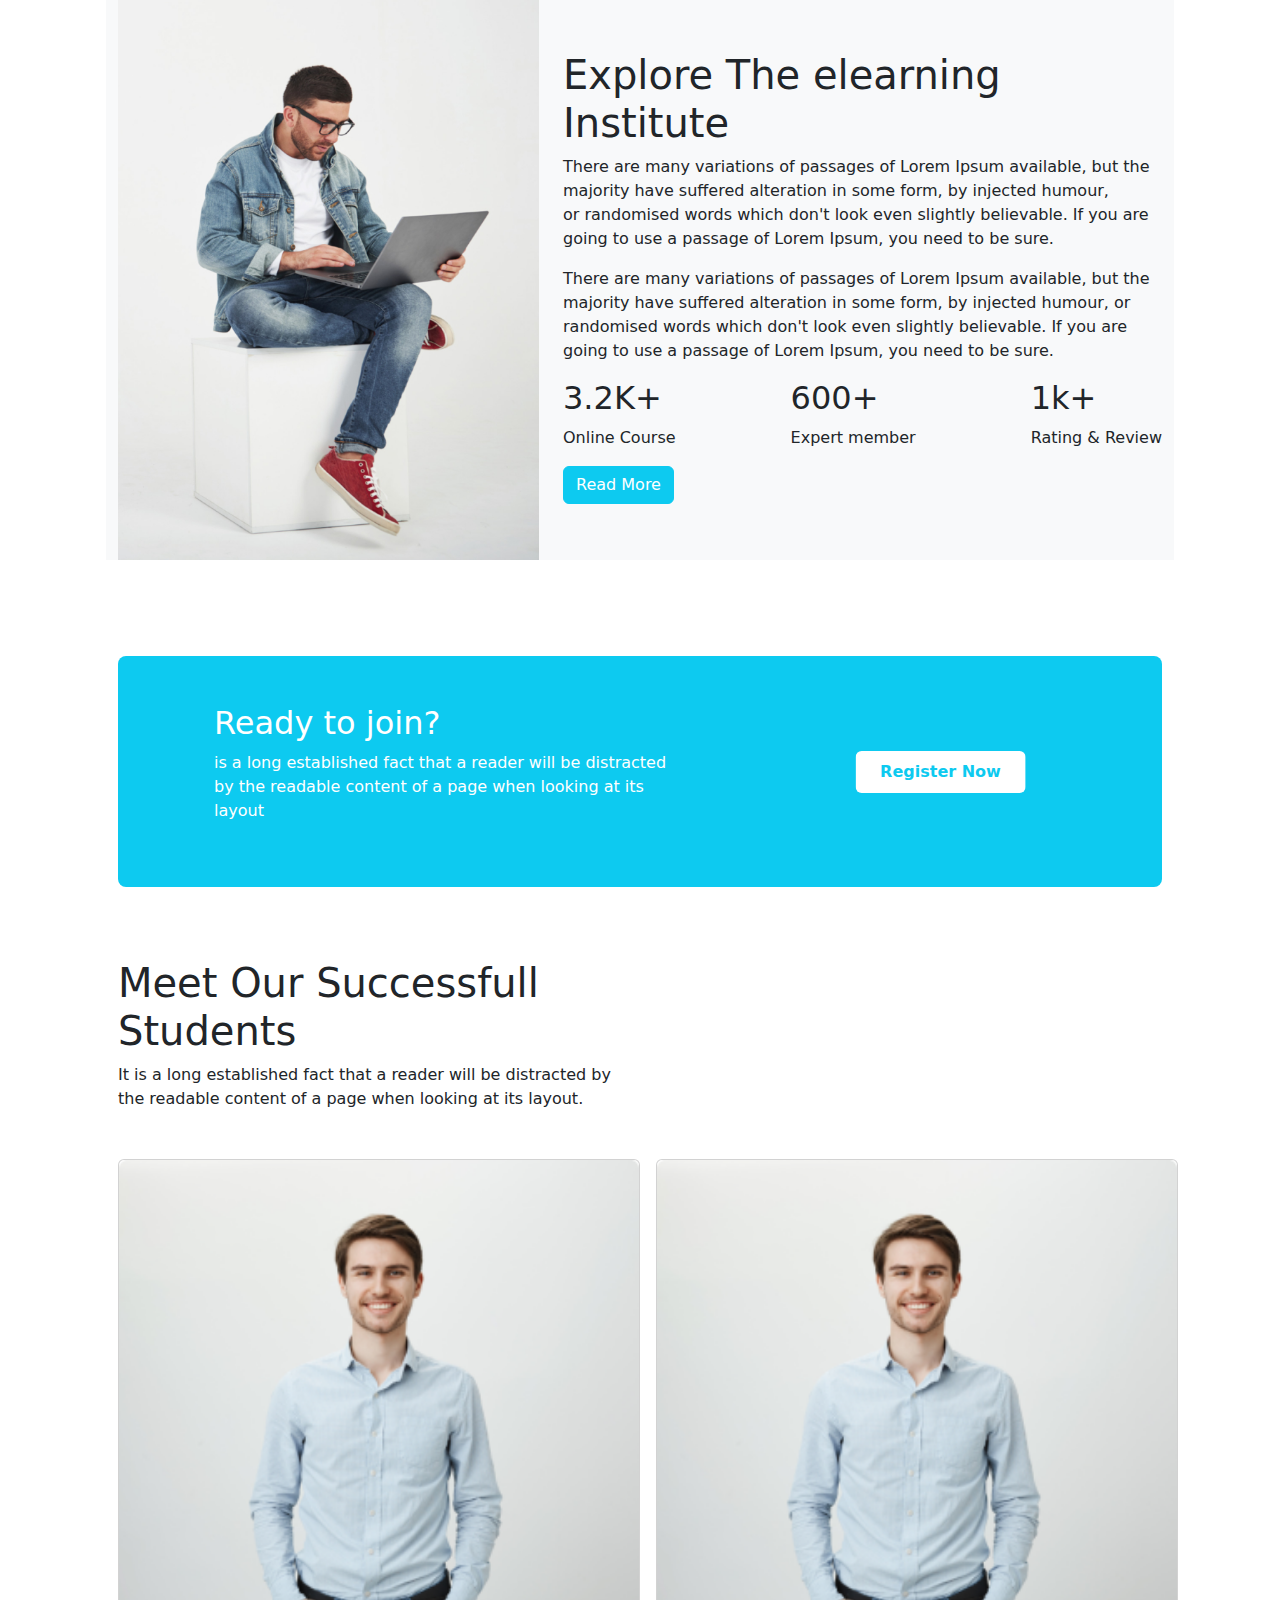
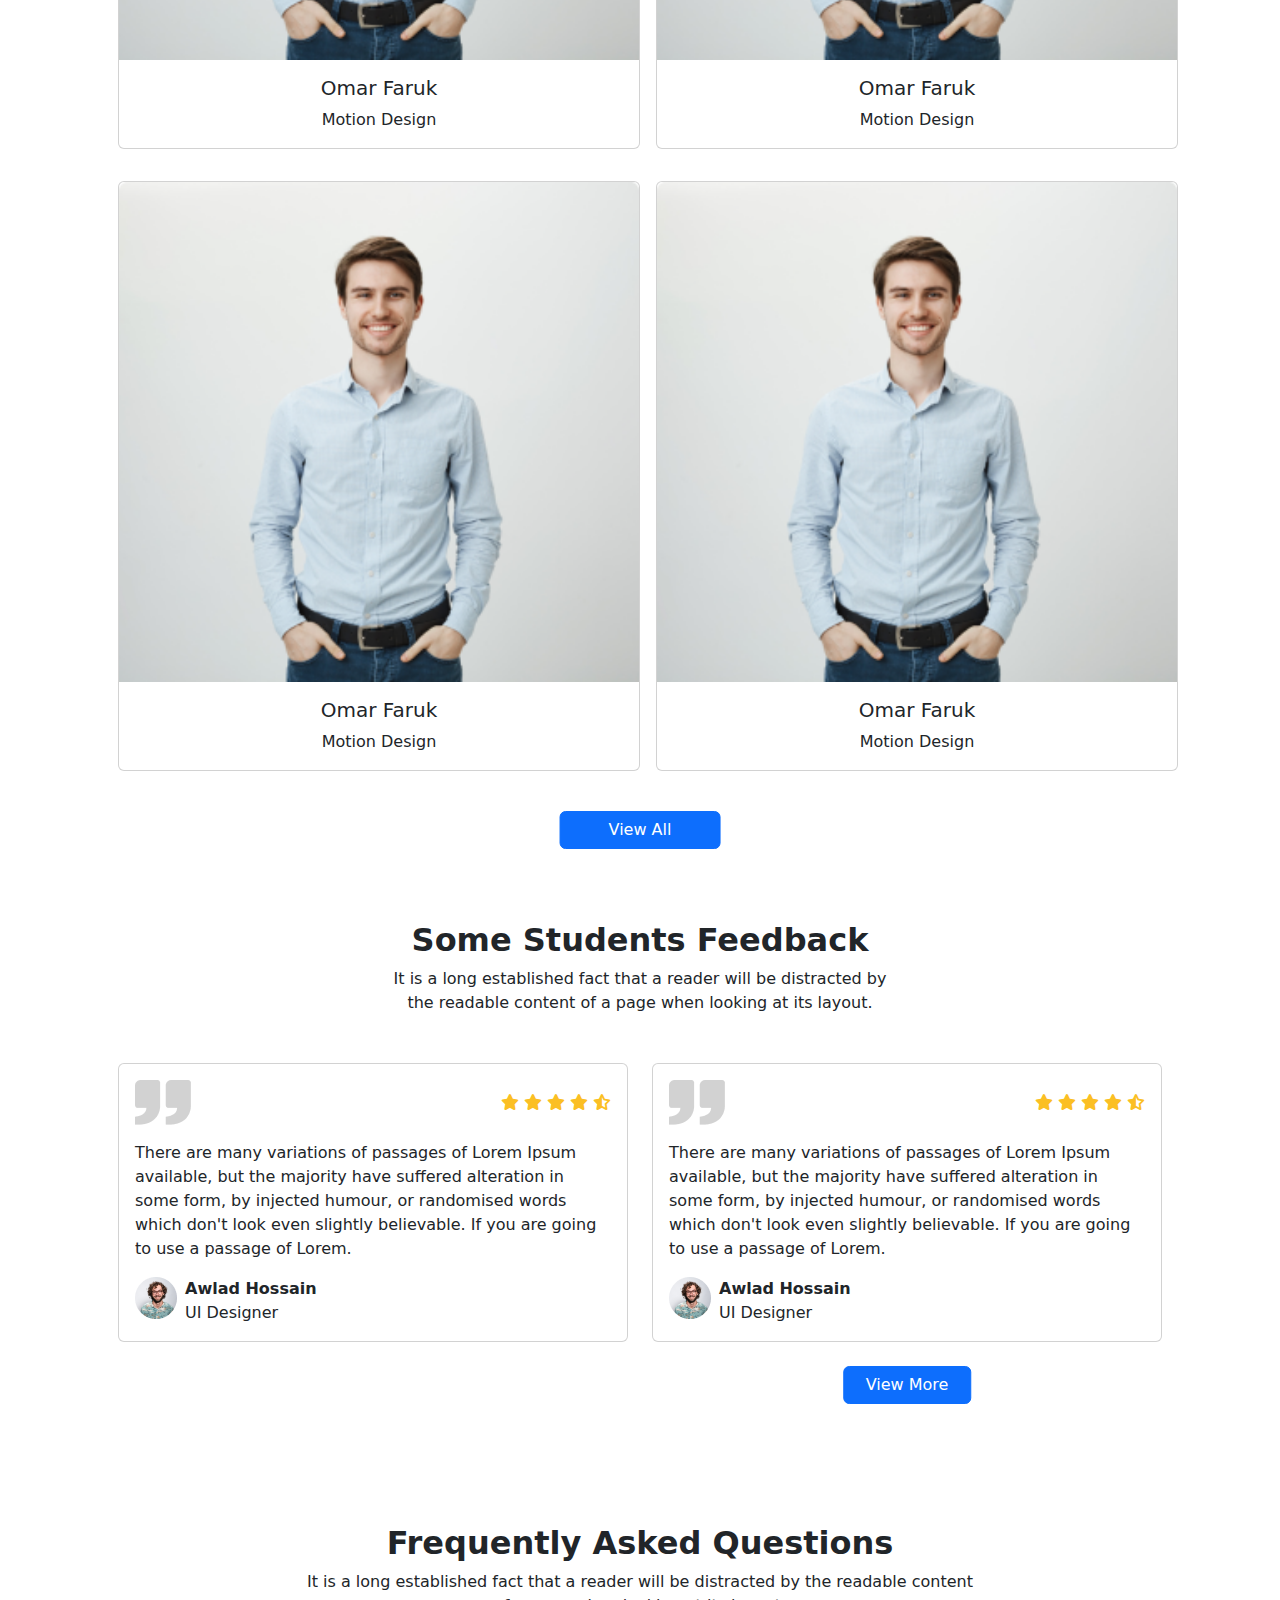
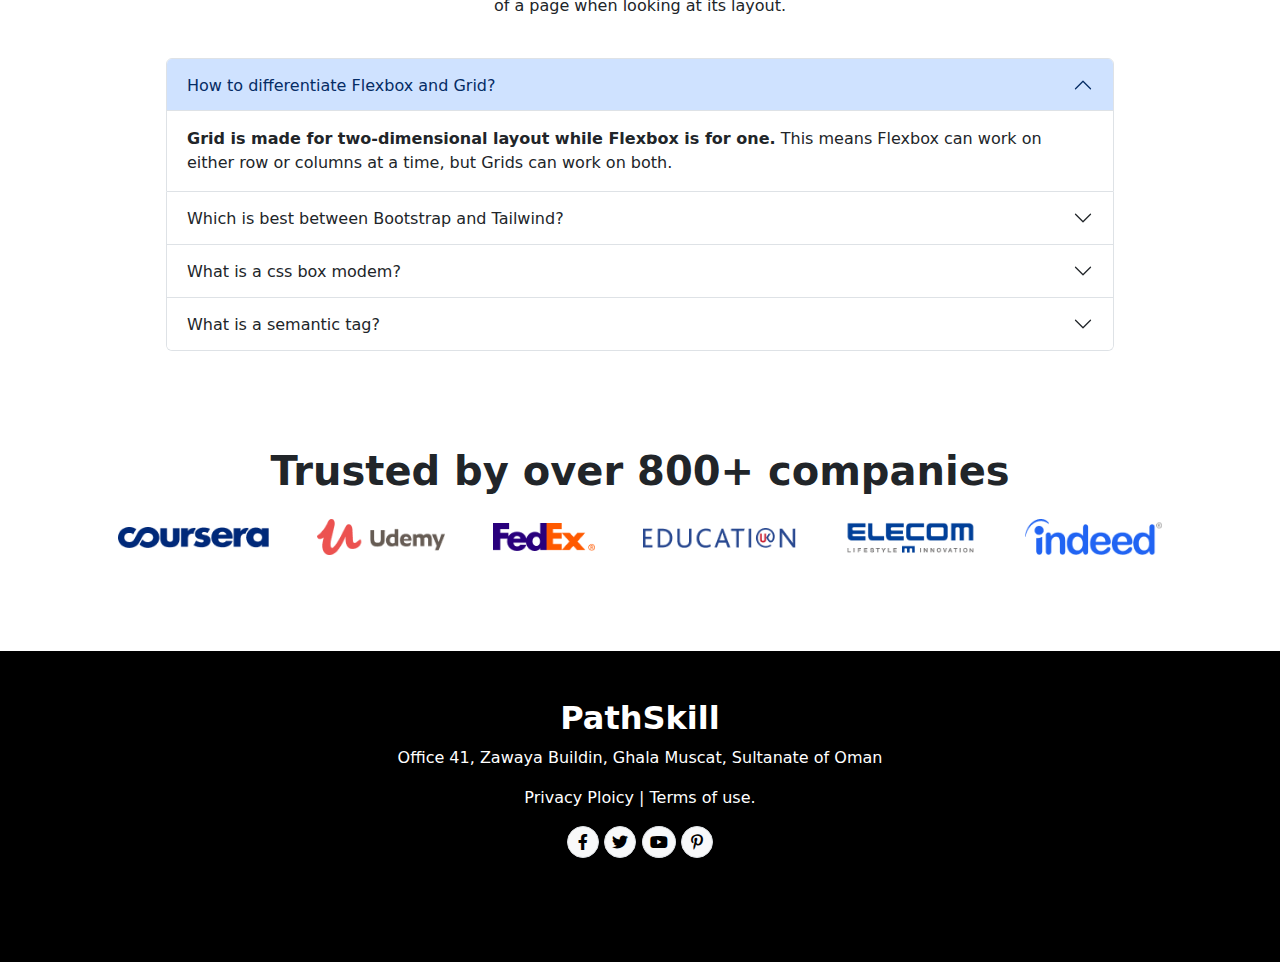
==== commit 24056069: "responsive dan" ====
--- a/index.html
+++ b/index.html
@@ -119,9 +119,9 @@
   <!-- =========== Slider section end ========= -->
   <!-- =========== main section start ========= -->
   <main class="container px-5">
-    <div class=" mt-4 py-2 pt-md-5 pb-md-3">
-      <div  class="c0l-xl-6 m-auto px-4">
-        <h2 class=" text-center fw-bold">Discover Our Popular Courses</h2>
+    <div class="col-xl-6 mx-xl-auto mt-4 py-2 pt-md-5 pb-md-3">
+      <div  class=" m-auto px-4">
+        <h2 class="text-center fw-bold">Discover Our Popular Courses</h2>
         <p class="text-center">It is a long established fact that a reader will be distracted by the readable content of a page when looking at its layout.</p>
       </div>
     </div>
@@ -207,7 +207,7 @@
       <div class="m-auto">
       </div>
     </div >
-    <button class="col-xl-3 col-6 start-50 btn btn-primary mt-4 position-relative mb-5 translate-middle-x ">See More
+    <button class="col-xl-2 col-md-4 col-6 start-50 btn btn-primary mt-4 position-relative mb-5 translate-middle-x ">See More
       Courses</button>
     <section class="bg-light my-5">
       <div class="row d-flex align-items-center flex-column flex-md-row">
@@ -242,11 +242,11 @@
     </section>
     <section class="mt-md-5">
       <div class="bg-info p-5 d-xl-flex align-items-center rounded-3">
-        <div class="w-lg-50 col-xl-6">
+        <div class="w-lg-50 col-xl-7 px-xl-5">
           <h2 class="text-white text-xl-start text-center">Ready to join?</h2>
           <p class="text-white text-center text-xl-start px-xl-0 px-md-4"> is a long established fact that a reader will be distracted by the readable content of a page when looking at its layout</p>
         </div>
-        <div class="w-lg-50 col-xl-6">
+        <div class="w-lg-50 col-xl-5 ps-xl-5">
           <button class="position-relative start-50 btn bg-white text-info btn-white  ms-auto translate-middle-x fw-bold px-4 py-2">Register Now</button>
         </div>
       </div>
@@ -367,7 +367,7 @@
                 </div>
               </div>
             </div>
-            <button class="col-xl-3 col-6 start-50 btn btn-primary mt-4 position-relative mblg--5 translate-middle-x ">View More</button>
+            <button class="col-xl-3 col-md-4 col-6 start-50 btn btn-primary mt-4 position-relative mblg--5 translate-middle-x ">View More</button>
           </div>
         </div>
       </div>
@@ -482,9 +482,9 @@
   </main>
   <!-- =========== main section end ========= -->
   <!-- ========= footer section start ========= -->
-  <footer class="bg-black pb-3 pt-5">
+  <footer class="bg-black pb-3 pt-5 pb-xl-5">
     <div class="">
-      <div  class="w-75 m-auto px-2 mb-2">
+      <div  class="w-75 m-auto px-2 mb-2 pb-xl-5">
         <div class="text-white">
           <h2 class="text-center fw-bold">PathSkill</h2>
           <p class="text-center">Office 41, Zawaya Buildin, Ghala Muscat, 
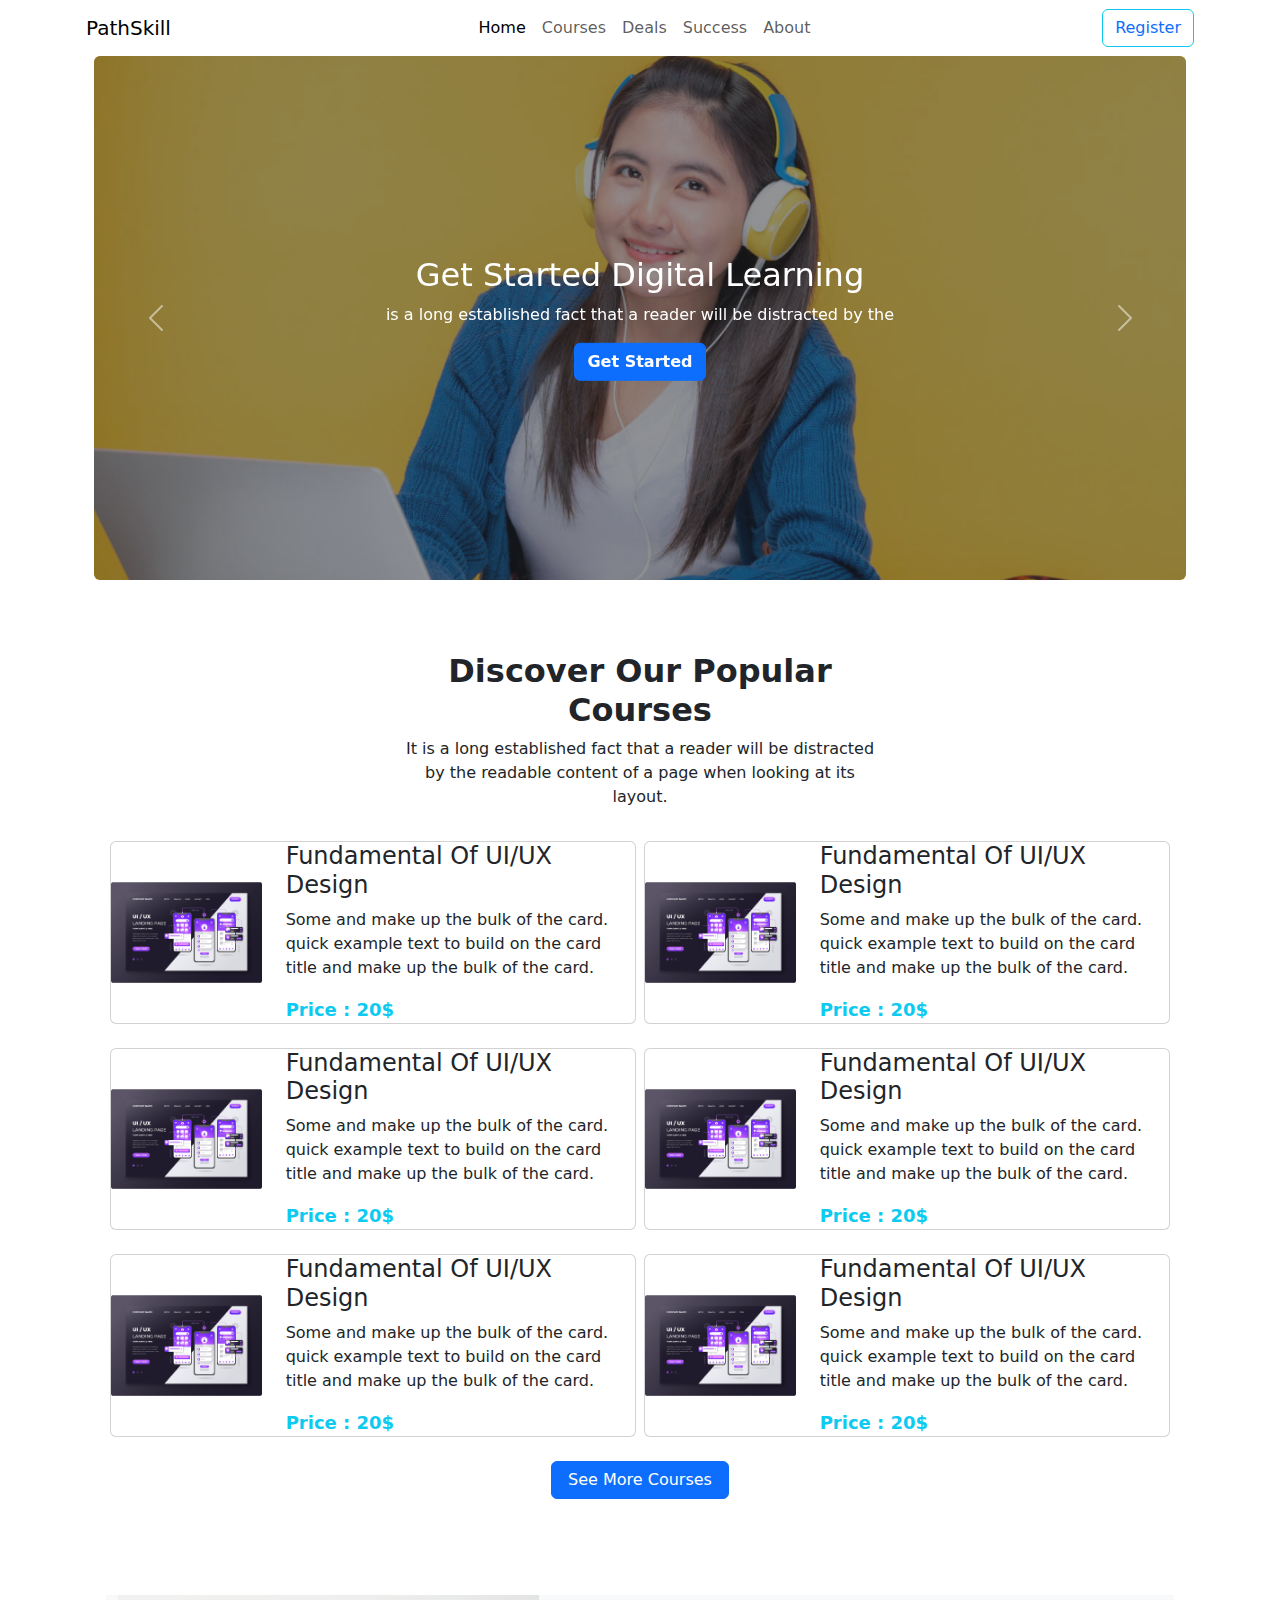
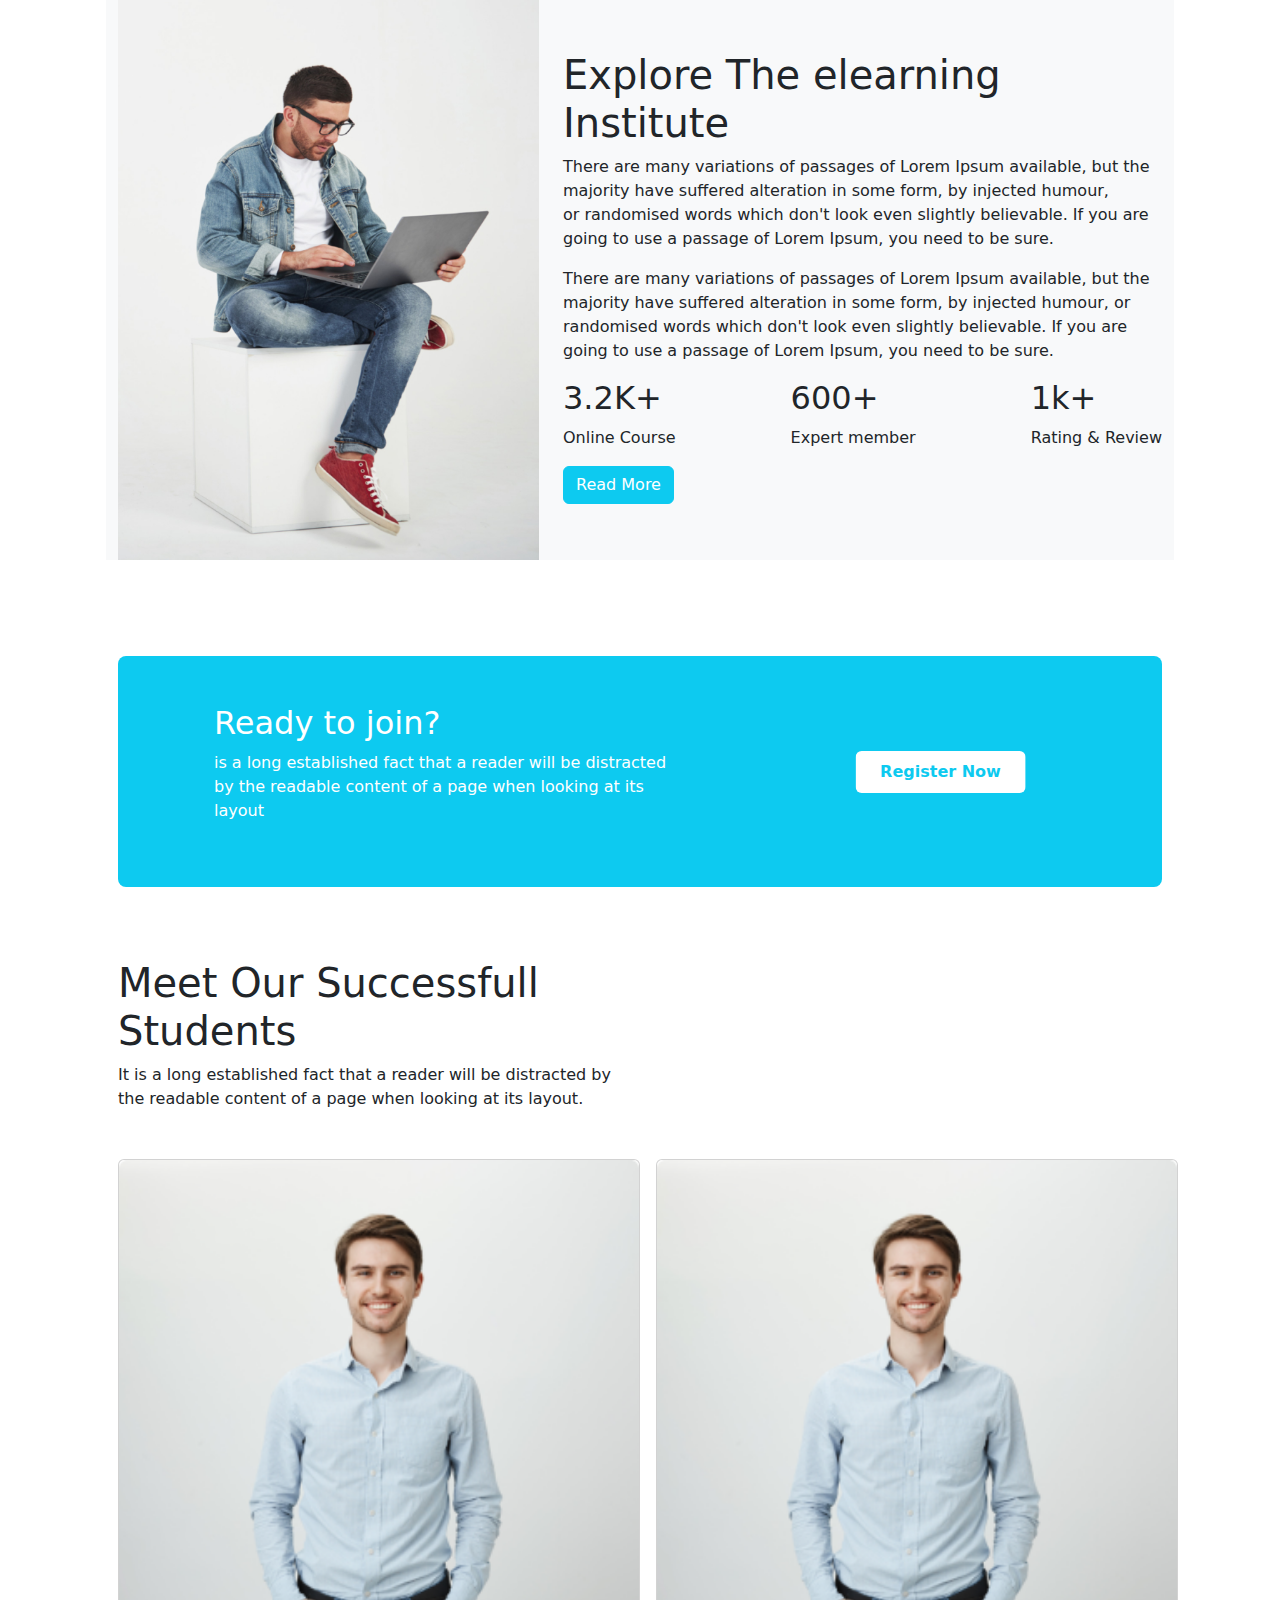
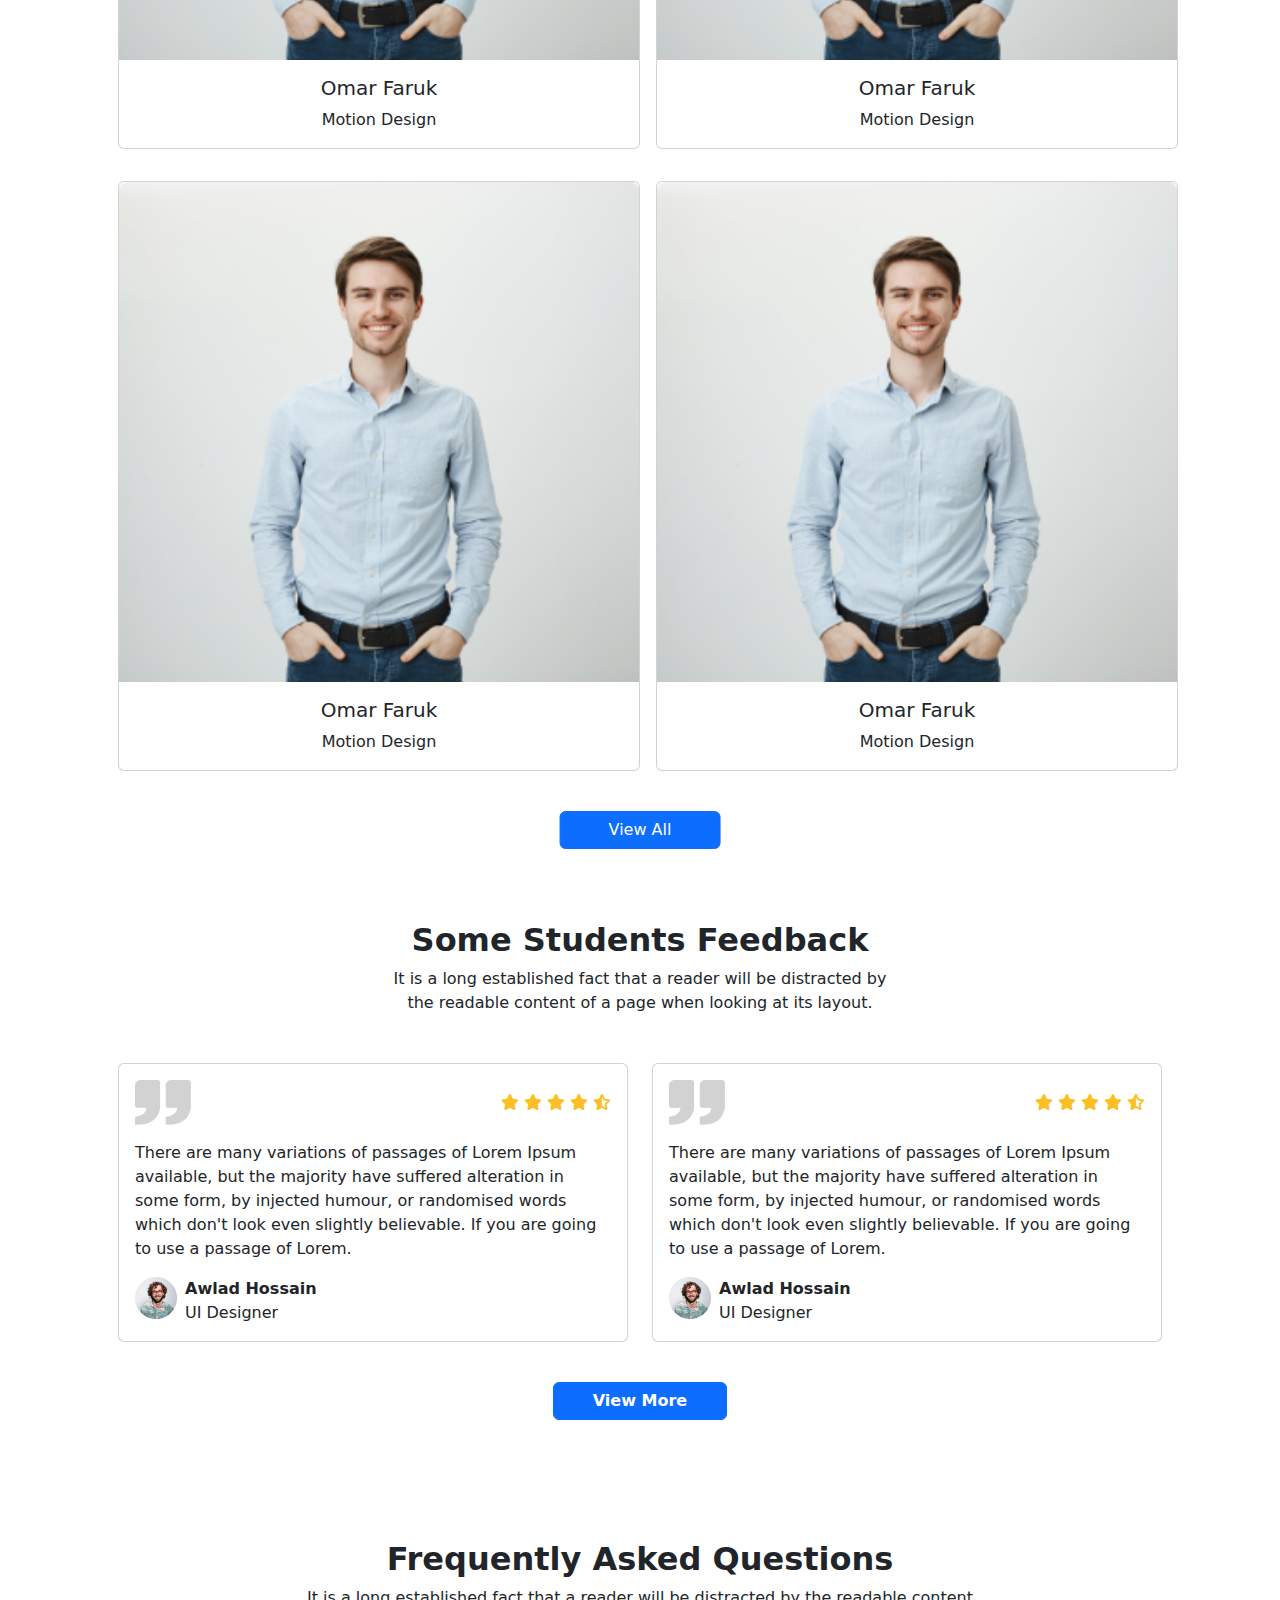
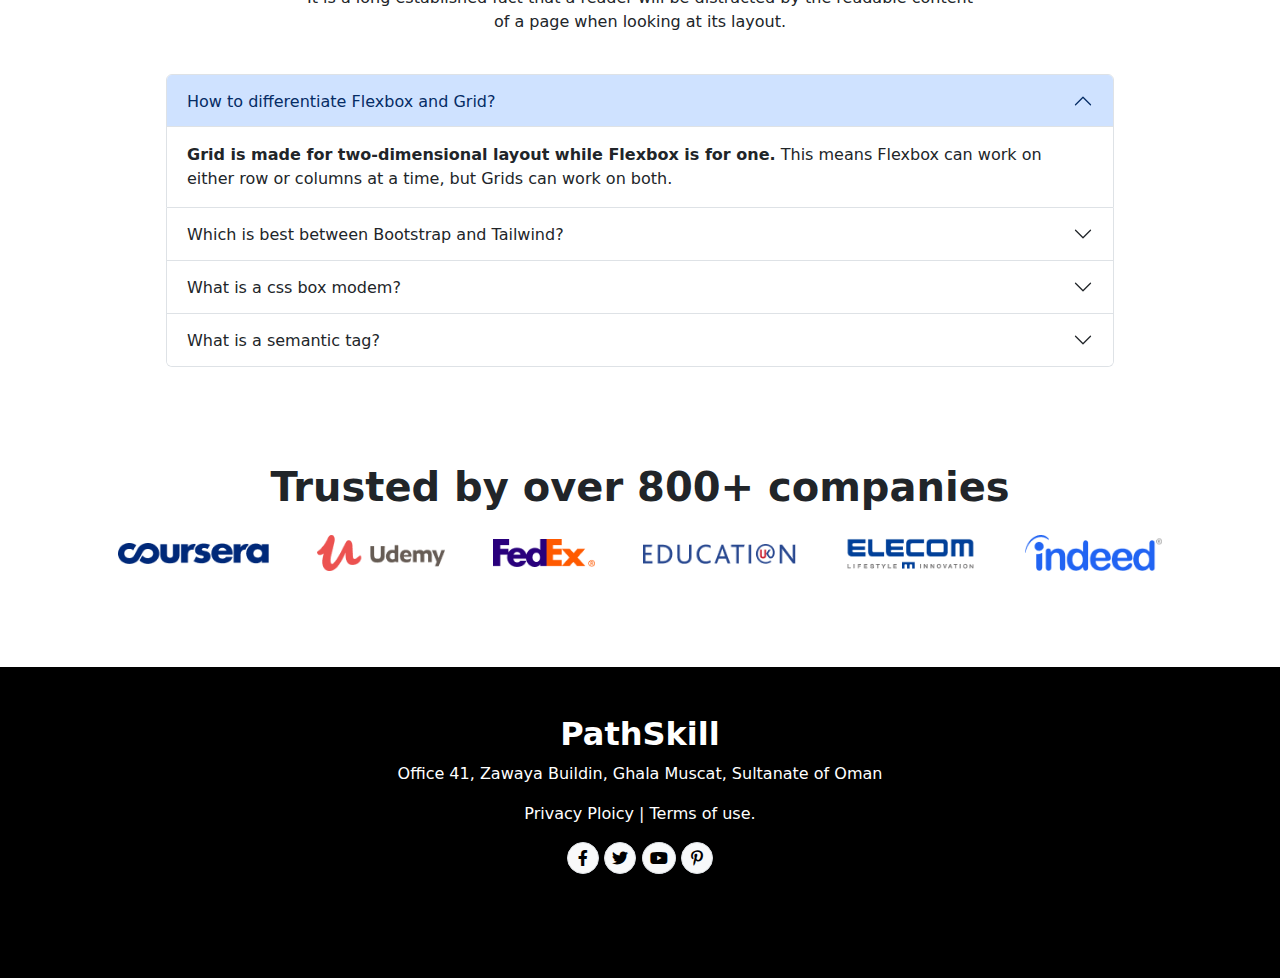
==== commit 8c979e61: "res from added" ====
--- a/index.html
+++ b/index.html
@@ -62,12 +62,12 @@
             <a class="nav-link" href="#">About</a>
           </li>
           <li>
-            <a href="#"><button class="btn text-info border-1 border-info d-none mx-auto d-md-none d-sm-block">Register</button></a>
+            <button class="btn text-info border-1 border-info d-none mx-auto d-md-none d-sm-block"><a href="register.html">Register</a></button>
           </li>
         </ul>
       </div>
       <div>
-        <button class="btn text-info border-1 border-info d-none d-md-block">Register</button>
+        <button class="btn text-info border-1 border-info d-none d-md-block"><a href="register.html">Register</a></button>
       </div>
     </div>
   </nav>
@@ -247,7 +247,7 @@
           <p class="text-white text-center text-xl-start px-xl-0 px-md-4"> is a long established fact that a reader will be distracted by the readable content of a page when looking at its layout</p>
         </div>
         <div class="w-lg-50 col-xl-5 ps-xl-5">
-          <button class="position-relative start-50 btn bg-white text-info btn-white  ms-auto translate-middle-x fw-bold px-4 py-2">Register Now</button>
+          <a href="register.html"><button class="position-relative start-50 btn bg-white text-info btn-white  ms-auto translate-middle-x fw-bold px-4 py-2">Register Now</button></a>
         </div>
       </div>
     </section>
@@ -367,9 +367,9 @@
                 </div>
               </div>
             </div>
-            <button class="col-xl-3 col-md-4 col-6 start-50 btn btn-primary mt-4 position-relative mblg--5 translate-middle-x ">View More</button>
-          </div>
-        </div>
+          </div>
+        </div>
+        <button class="col-xl-2 fw-bold col-md-4 col-6 start-50 btn btn-primary mt-4 position-relative mblg--5 translate-middle-x ">View More</button>
       </div>
     </section>
     <section>
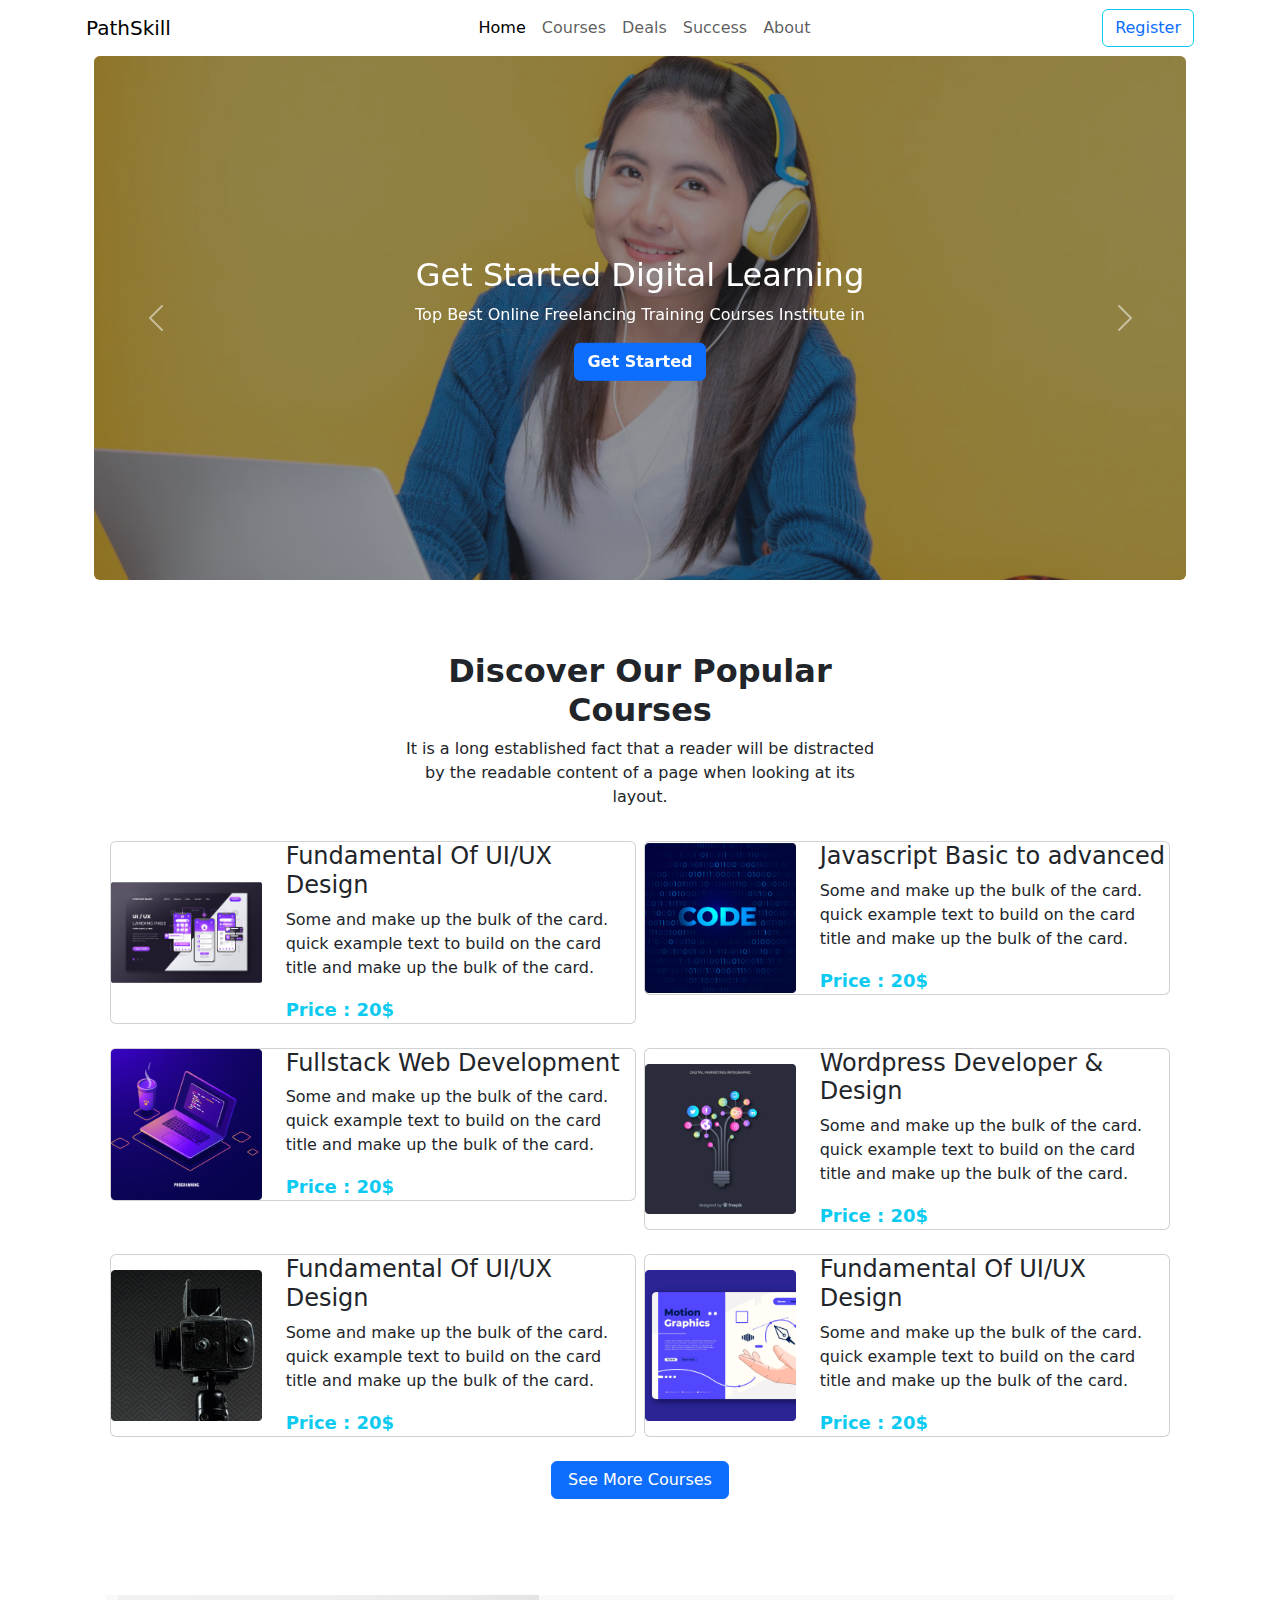
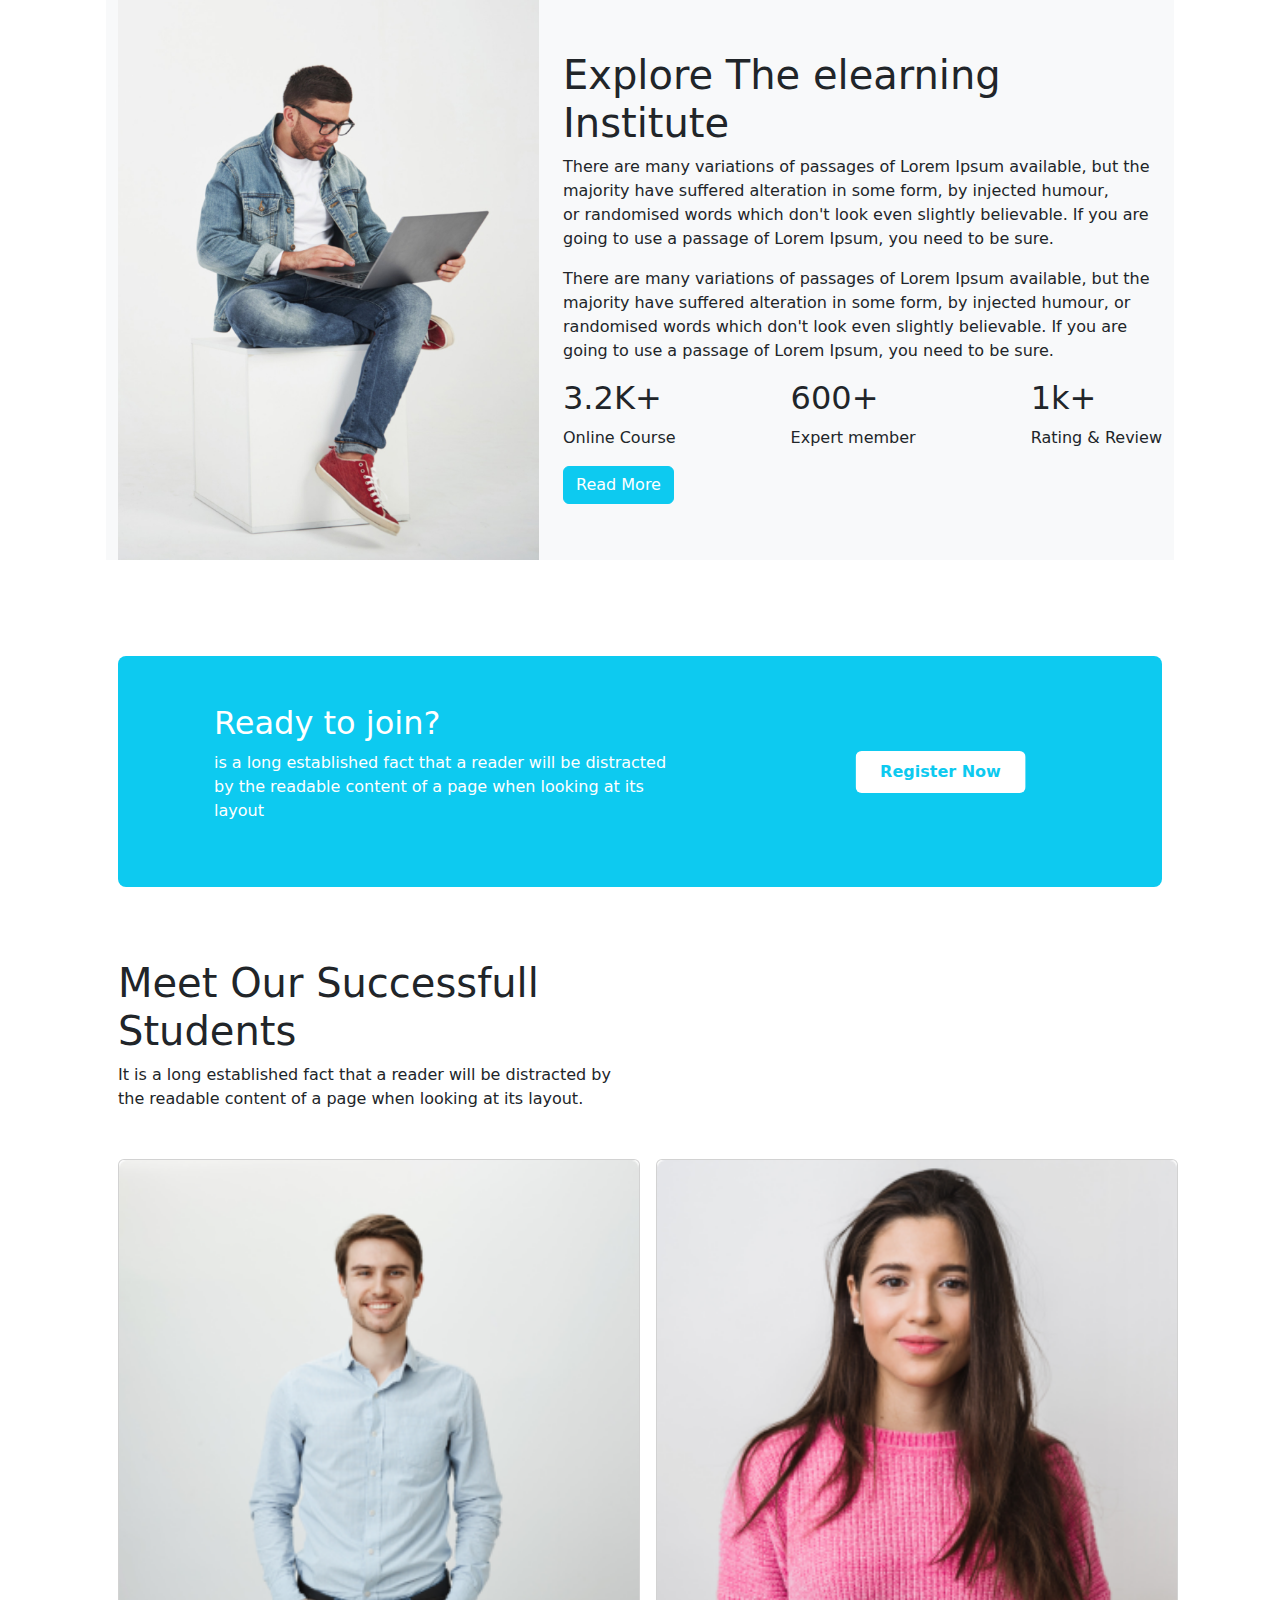
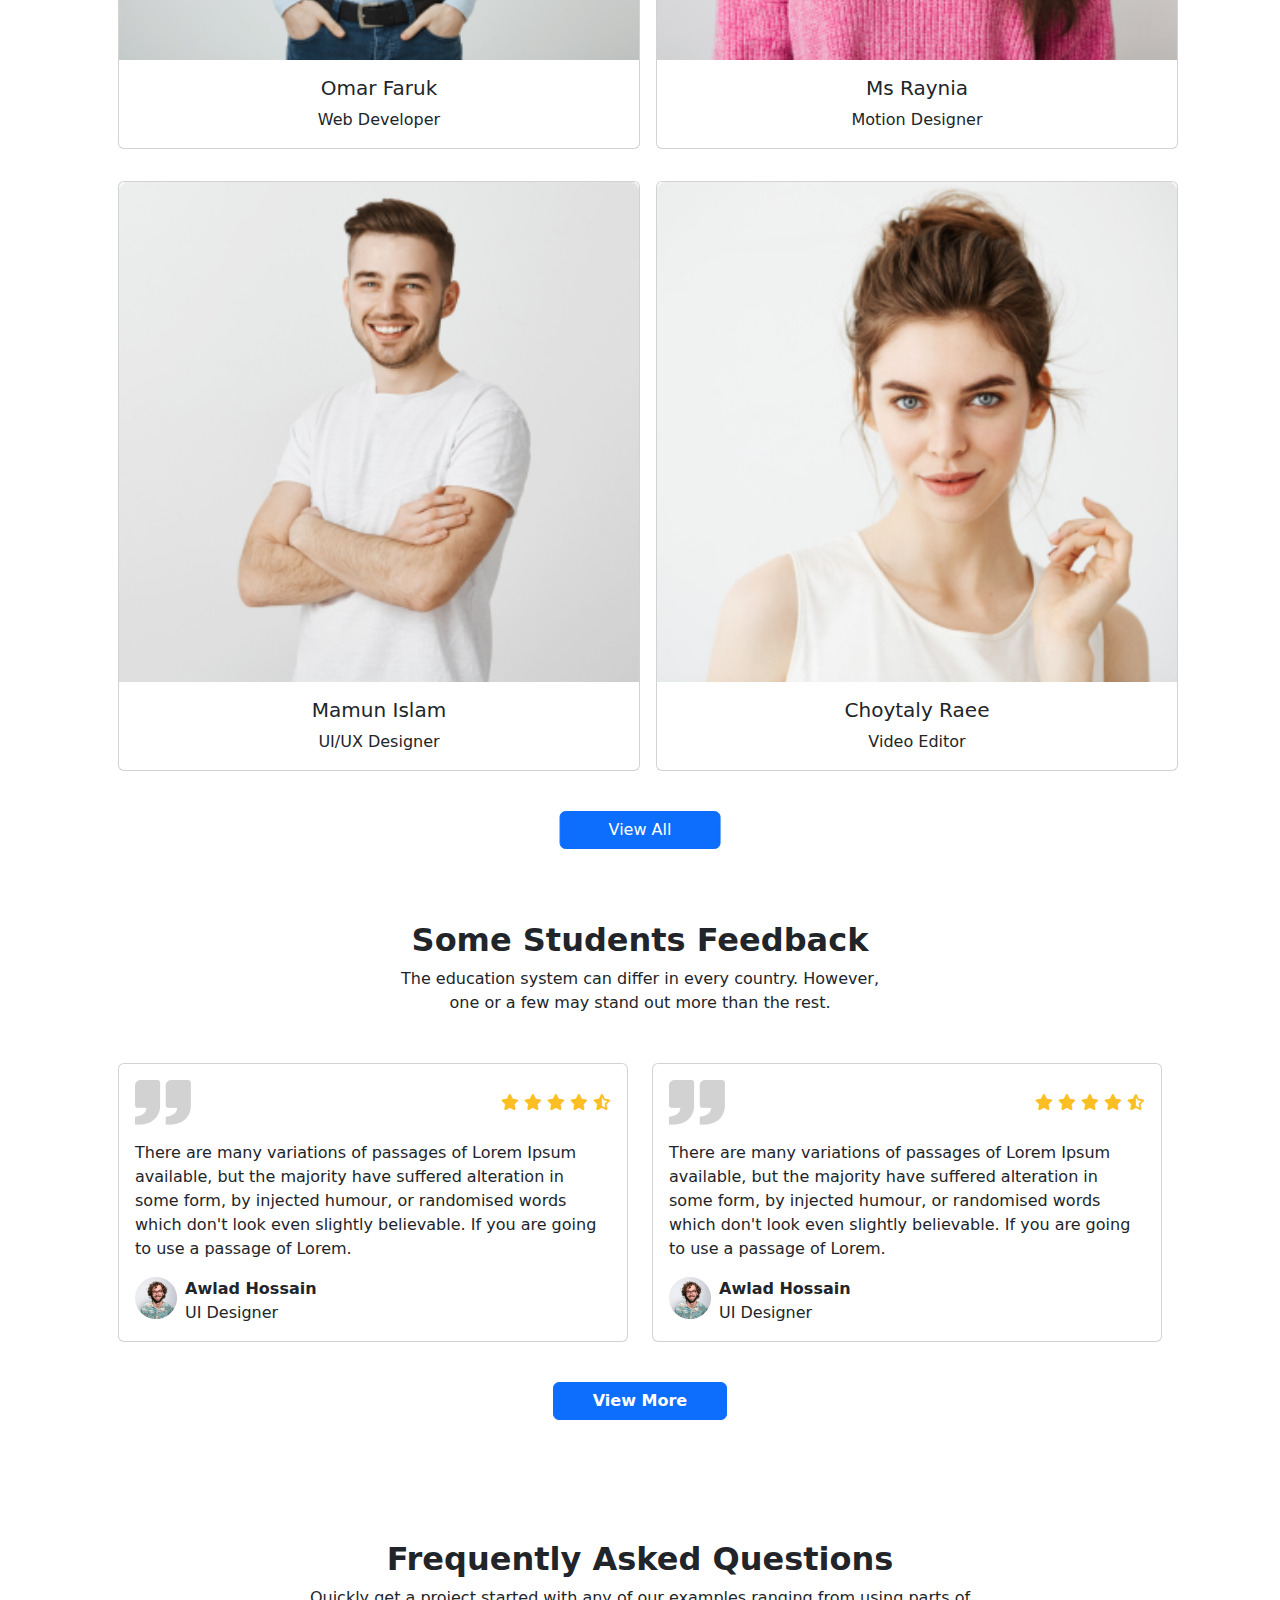
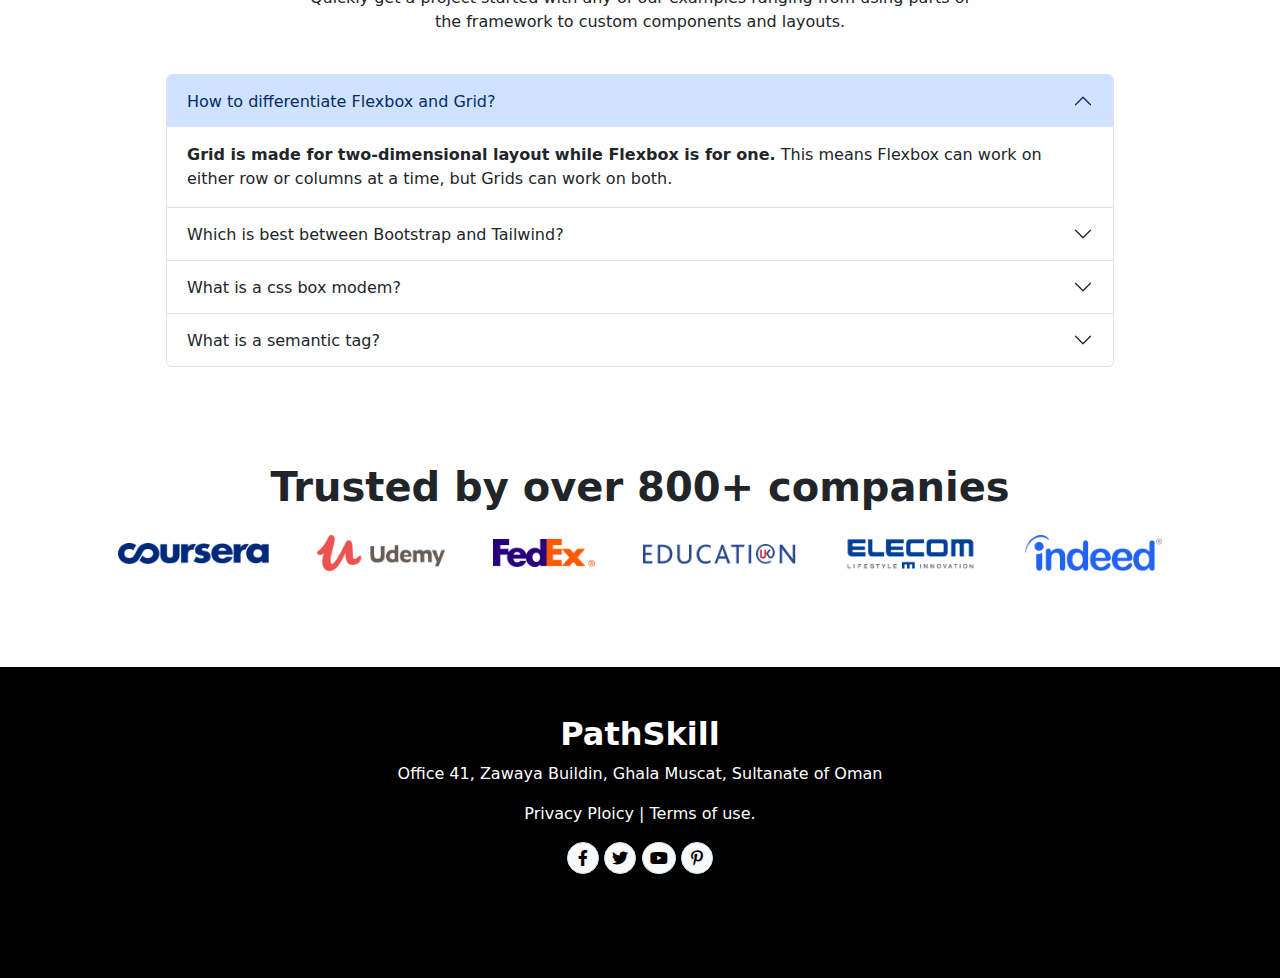
==== commit 0b2e987d: "completed v:1.0.0" ====
--- a/index.html
+++ b/index.html
@@ -12,27 +12,6 @@
   <link rel="stylesheet" href="css/all.min.css">
   <!-- ---- my style link ----- -->
   <link rel="stylesheet" href="css/style.css">
-  <style>
-    .slider-contain {
-      left: 25%;
-      right: 25%;
-    }
-    a{
-      text-decoration: none;
-    }
-    .my-carousel-caption{
-  position: absolute;
-  right: 15%;
-  left: 15%;
-  padding-top: 1.25rem;
-  padding-bottom: 1.25rem;
-  color: #fff;
-  text-align: center;
-}
-nav .container{
-  padding: 0;
-}
-  </style>
 </head>
 
 <body>
@@ -82,7 +61,7 @@
         <div class="rounded-2 bg-dark position-absolute top-0 bg-dark w-100 h-100 bg-opacity-50"></div>
         <div class="py-0 my-carousel-caption top-50 translate-middle-y slider-contain buttom-auto">
           <h2 class="text-white">Get Started Digital Learning</h2>
-          <p class="text-white"> is a long established fact that a reader will be distracted by the</p>
+          <p class="text-white">Top Best Online Freelancing Training Courses Institute in</p>
           <button class="btn fw-bold btn-primary">Get Started</button>
         </div>
       </div>
@@ -91,7 +70,7 @@
         <div class=" rounded-2 bg-dark position-absolute top-0 bg-dark w-100 h-100 bg-opacity-50"></div>
         <div class="py-0 my-carousel-caption top-50 translate-middle-y slider-contain buttom-auto">
           <h2 class="text-white">Get Started Digital Learning</h2>
-          <p class="text-white"> is a long established fact that a reader will be distracted by the</p>
+          <p class="text-white">Top Best Online Freelancing Training Courses Institute in</p>
           <button class="btn btn-primary">Get Started</button>
         </div>
       </div>
@@ -100,7 +79,7 @@
         <div class=" rounded-2 bg-dark position-absolute top-0 bg-dark w-100 h-100 bg-opacity-50"></div>
         <div class="py-0 my-carousel-caption top-50 translate-middle-y slider-contain buttom-auto">
           <h2 class="text-white">Get Started Digital Learning</h2>
-          <p class="text-white"> is a long established fact that a reader will be distracted by the</p>
+          <p class="text-white">Top Best Online Freelancing Training Courses Institute in</p>
           <button class="btn btn-primary">Get Started</button>
         </div>
       </div>
@@ -144,7 +123,46 @@
           <!-- card d-flex flex-row align-items-center -->
           <div class="row card flex-row flex-grow-1 align-items-center">
             <div class="p-0 pe-md-4 col-md-4">
-              <img class="w-100" src="images/course/rectangle-6.png" class="card-img-top" alt="...">
+              <img class="w-100" src="images/course/course-2.png" class="card-img-top" alt="...">
+            </div>
+            <div class="p-4 p-md-0 col-md-8">
+              <h4 class="card-title fs-4">Javascript Basic to advanced</h4>
+              <p class=" card-text">Some and make up the bulk of the card. quick example text to build on the card title and make up the bulk of the card.<span class="d-md-none">Some and make up the bulk of the card. quick example text to build on the card title and make up the bulk of the card.</span></p>
+              <p style="font-size:18px;" class="card-text text-info fw-bold">Price : 20$</p>
+            </div>
+          </div>
+        </div>
+        <div class="col-12 col-xl-6 px-md-3">
+          <!-- card d-flex flex-row align-items-center -->
+          <div class="row card flex-row flex-grow-1 align-items-center">
+            <div class="p-0 pe-md-4 col-md-4">
+              <img class="w-100" src="images/course/course-3.png" class="card-img-top" alt="...">
+            </div>
+            <div class="p-4 p-md-0 col-md-8">
+              <h4 class="card-title fs-4">Fullstack Web Development</h4>
+              <p class=" card-text">Some and make up the bulk of the card. quick example text to build on the card title and make up the bulk of the card.<span class="d-md-none">Some and make up the bulk of the card. quick example text to build on the card title and make up the bulk of the card.</span></p>
+              <p style="font-size:18px;" class="card-text text-info fw-bold">Price : 20$</p>
+            </div>
+          </div>
+        </div>
+        <div class="col-12 col-xl-6 px-md-3">
+          <!-- card d-flex flex-row align-items-center -->
+          <div class="row card flex-row flex-grow-1 align-items-center">
+            <div class="p-0 pe-md-4 col-md-4">
+              <img class="w-100" src="images/course/course-4.png" class="card-img-top" alt="...">
+            </div>
+            <div class="p-4 p-md-0 col-md-8">
+              <h4 class="card-title fs-4">Wordpress Developer & Design</h4>
+              <p class=" card-text">Some and make up the bulk of the card. quick example text to build on the card title and make up the bulk of the card.<span class="d-md-none">Some and make up the bulk of the card. quick example text to build on the card title and make up the bulk of the card.</span></p>
+              <p style="font-size:18px;" class="card-text text-info fw-bold">Price : 20$</p>
+            </div>
+          </div>
+        </div>
+        <div class="col-12 col-xl-6 px-md-3">
+          <!-- card d-flex flex-row align-items-center -->
+          <div class="row card flex-row flex-grow-1 align-items-center">
+            <div class="p-0 pe-md-4 col-md-4">
+              <img class="w-100" src="images/course/course-5.png" class="card-img-top" alt="...">
             </div>
             <div class="p-4 p-md-0 col-md-8">
               <h4 class="card-title fs-4">Fundamental Of UI/UX Design</h4>
@@ -157,46 +175,7 @@
           <!-- card d-flex flex-row align-items-center -->
           <div class="row card flex-row flex-grow-1 align-items-center">
             <div class="p-0 pe-md-4 col-md-4">
-              <img class="w-100" src="images/course/rectangle-6.png" class="card-img-top" alt="...">
-            </div>
-            <div class="p-4 p-md-0 col-md-8">
-              <h4 class="card-title fs-4">Fundamental Of UI/UX Design</h4>
-              <p class=" card-text">Some and make up the bulk of the card. quick example text to build on the card title and make up the bulk of the card.<span class="d-md-none">Some and make up the bulk of the card. quick example text to build on the card title and make up the bulk of the card.</span></p>
-              <p style="font-size:18px;" class="card-text text-info fw-bold">Price : 20$</p>
-            </div>
-          </div>
-        </div>
-        <div class="col-12 col-xl-6 px-md-3">
-          <!-- card d-flex flex-row align-items-center -->
-          <div class="row card flex-row flex-grow-1 align-items-center">
-            <div class="p-0 pe-md-4 col-md-4">
-              <img class="w-100" src="images/course/rectangle-6.png" class="card-img-top" alt="...">
-            </div>
-            <div class="p-4 p-md-0 col-md-8">
-              <h4 class="card-title fs-4">Fundamental Of UI/UX Design</h4>
-              <p class=" card-text">Some and make up the bulk of the card. quick example text to build on the card title and make up the bulk of the card.<span class="d-md-none">Some and make up the bulk of the card. quick example text to build on the card title and make up the bulk of the card.</span></p>
-              <p style="font-size:18px;" class="card-text text-info fw-bold">Price : 20$</p>
-            </div>
-          </div>
-        </div>
-        <div class="col-12 col-xl-6 px-md-3">
-          <!-- card d-flex flex-row align-items-center -->
-          <div class="row card flex-row flex-grow-1 align-items-center">
-            <div class="p-0 pe-md-4 col-md-4">
-              <img class="w-100" src="images/course/rectangle-6.png" class="card-img-top" alt="...">
-            </div>
-            <div class="p-4 p-md-0 col-md-8">
-              <h4 class="card-title fs-4">Fundamental Of UI/UX Design</h4>
-              <p class=" card-text">Some and make up the bulk of the card. quick example text to build on the card title and make up the bulk of the card.<span class="d-md-none">Some and make up the bulk of the card. quick example text to build on the card title and make up the bulk of the card.</span></p>
-              <p style="font-size:18px;" class="card-text text-info fw-bold">Price : 20$</p>
-            </div>
-          </div>
-        </div>
-        <div class="col-12 col-xl-6 px-md-3">
-          <!-- card d-flex flex-row align-items-center -->
-          <div class="row card flex-row flex-grow-1 align-items-center">
-            <div class="p-0 pe-md-4 col-md-4">
-              <img class="w-100" src="images/course/rectangle-6.png" class="card-img-top" alt="...">
+              <img class="w-100" src="images/course/course-6.png" class="card-img-top" alt="...">
             </div>
             <div class="p-4 p-md-0 col-md-8">
               <h4 class="card-title fs-4">Fundamental Of UI/UX Design</h4>
@@ -266,30 +245,30 @@
           <img src="images/student/student-1.png" class="card-img-top" alt="...">
           <div class="card-body">
             <h5 class="card-title text-center">Omar Faruk</h5>
-            <p class="card-text text-center">Motion Design</p>
+            <p class="card-text text-center">Web Developer</p>
           </div>
         </div>
         <div class="card my-3 col-md-6">
-          <img src="images/student/student-1.png" class="card-img-top" alt="...">
+          <img src="images/student/student-2.png" class="card-img-top" alt="...">
           <div class="card-body">
-            <h5 class="card-title text-center">Omar Faruk</h5>
-            <p class="card-text text-center">Motion Design</p>
+            <h5 class="card-title text-center">Ms Raynia</h5>
+            <p class="card-text text-center">Motion Designer</p>
           </div>
         </div>
       </div>
       <div class="d-flex gap-3 flex-column row-cols-md-2 flex-md-row">
         <div class="card my-3 col-md-6">
-          <img src="images/student/student-1.png" class="card-img-top" alt="...">
+          <img src="images/student/student-3.png" class="card-img-top" alt="...">
           <div class="card-body">
-            <h5 class="card-title text-center">Omar Faruk</h5>
-            <p class="card-text text-center">Motion Design</p>
+            <h5 class="card-title text-center">Mamun Islam</h5>
+            <p class="card-text text-center">UI/UX Designer</p>
           </div>
         </div>
         <div class="card my-3 col-md-6">
-          <img src="images/student/student-1.png" class="card-img-top" alt="...">
+          <img src="images/student/student-4.png" class="card-img-top" alt="...">
           <div class="card-body">
-            <h5 class="card-title text-center">Omar Faruk</h5>
-            <p class="card-text text-center">Motion Design</p>
+            <h5 class="card-title text-center">Choytaly Raee</h5>
+            <p class="card-text text-center">Video Editor</p>
           </div>
         </div>
       </div>
@@ -301,8 +280,7 @@
       <div class="mt-5 mt-md-0">
         <div class="col-xl-7 my-xl-5 w-md-50 m-auto px-2">
           <h2 class="text-center fw-bold">Some Students Feedback</h2>
-          <p class="text-center px-5">It is a long established fact that a reader will be distracted by the readable content
-            of a page when looking at its layout.</p>
+          <p class="text-center px-5">The education system can differ in every country. However, one or a few may stand out more than the rest.</p>
         </div>
       </div>
       <div class="mb-5">
@@ -377,8 +355,7 @@
         <div class="w-md-50 m-auto col-xl-9 px-2">
           <div>
             <h2 class="text-center fw-bold">Frequently Asked Questions</h2>
-            <p class="text-center pb-md-4 px-md-5"">It is a long established fact that a reader will be distracted by the readable
-              content of a page when looking at its layout.</p>
+            <p class="text-center pb-md-4 px-md-5"">Quickly get a project started with any of our examples ranging from using parts of the framework to custom components and layouts.</p>
           </div>
         </div>
         <div class="w-md-75 m-auto px-lg-5">
--- a/css/style.css
+++ b/css/style.css
@@ -0,0 +1,23 @@
+.myform{
+    transform: translate(-50%, -50%);
+  }
+  a{
+    text-decoration: none;
+  }
+  
+  .slider-contain {
+    left: 25%;
+    right: 25%;
+  }
+  .my-carousel-caption{
+position: absolute;
+right: 15%;
+left: 15%;
+padding-top: 1.25rem;
+padding-bottom: 1.25rem;
+color: #fff;
+text-align: center;
+}
+nav .container{
+padding: 0;
+}